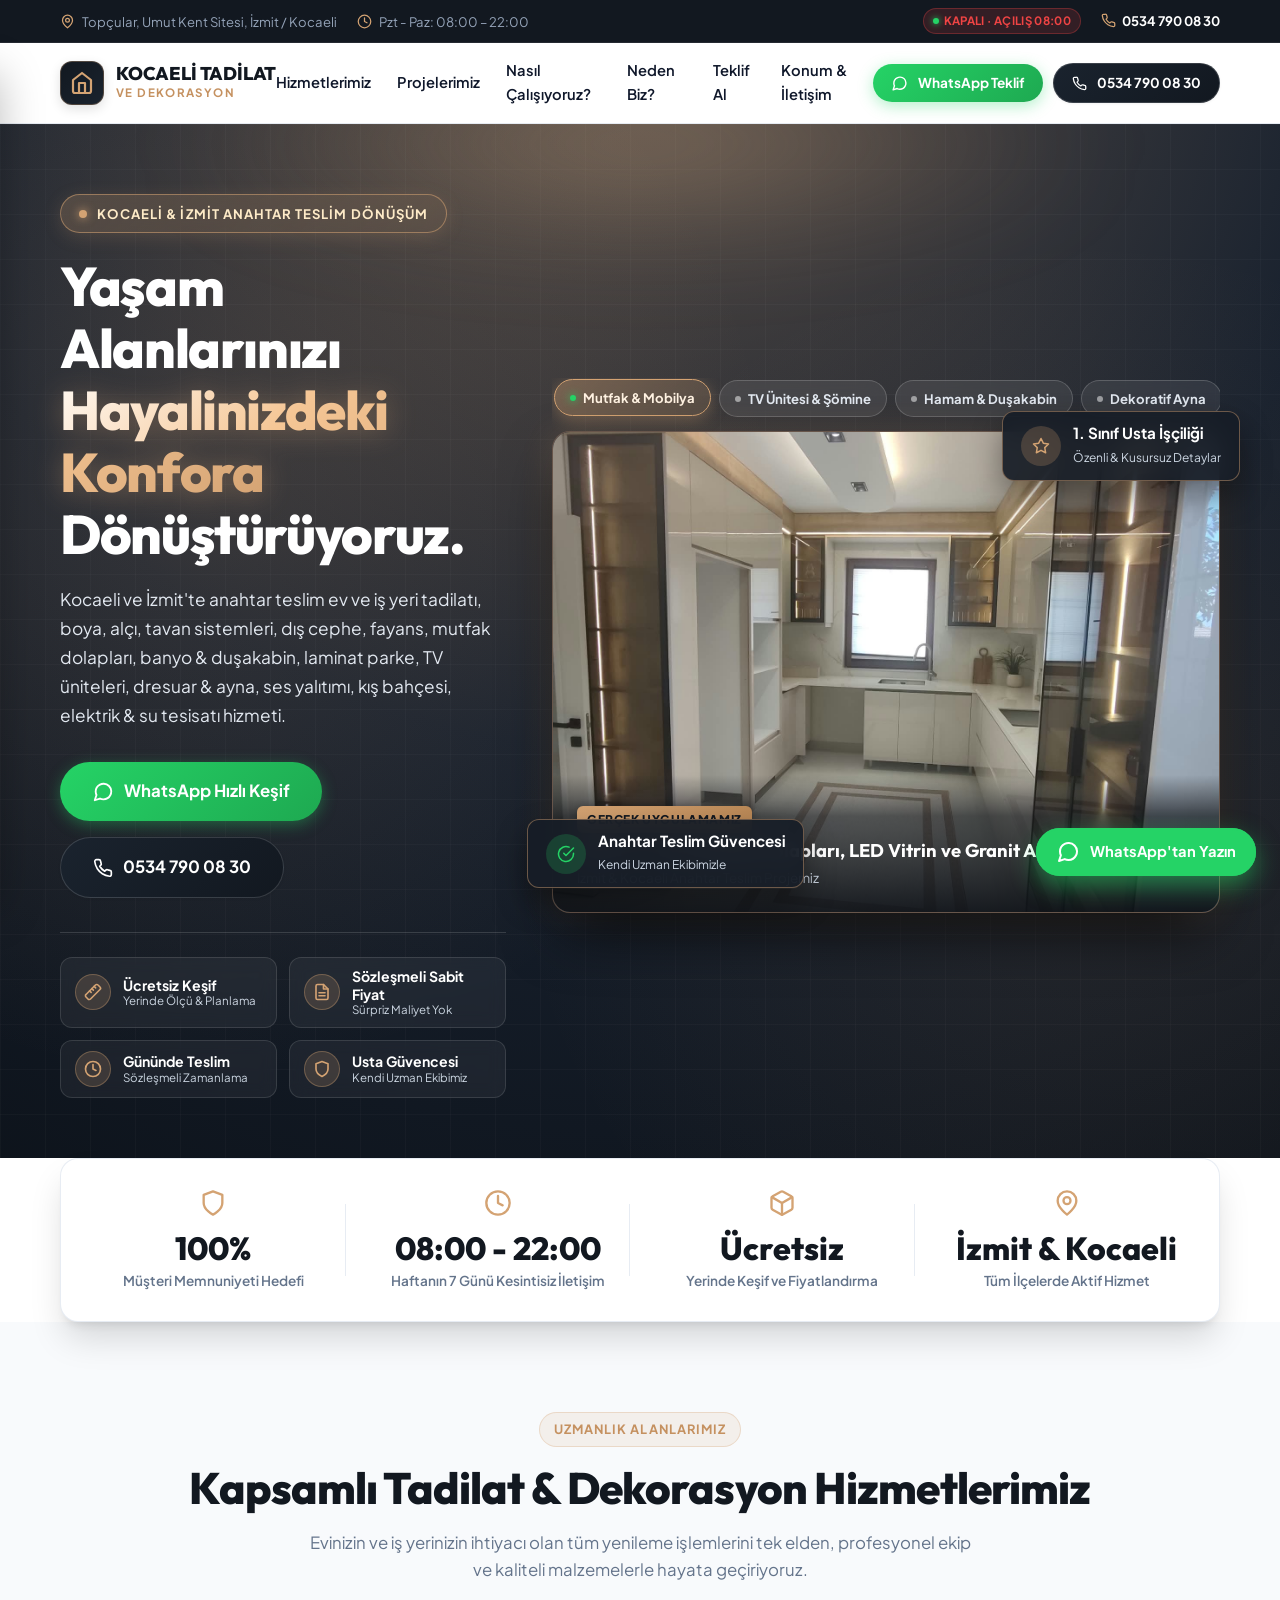
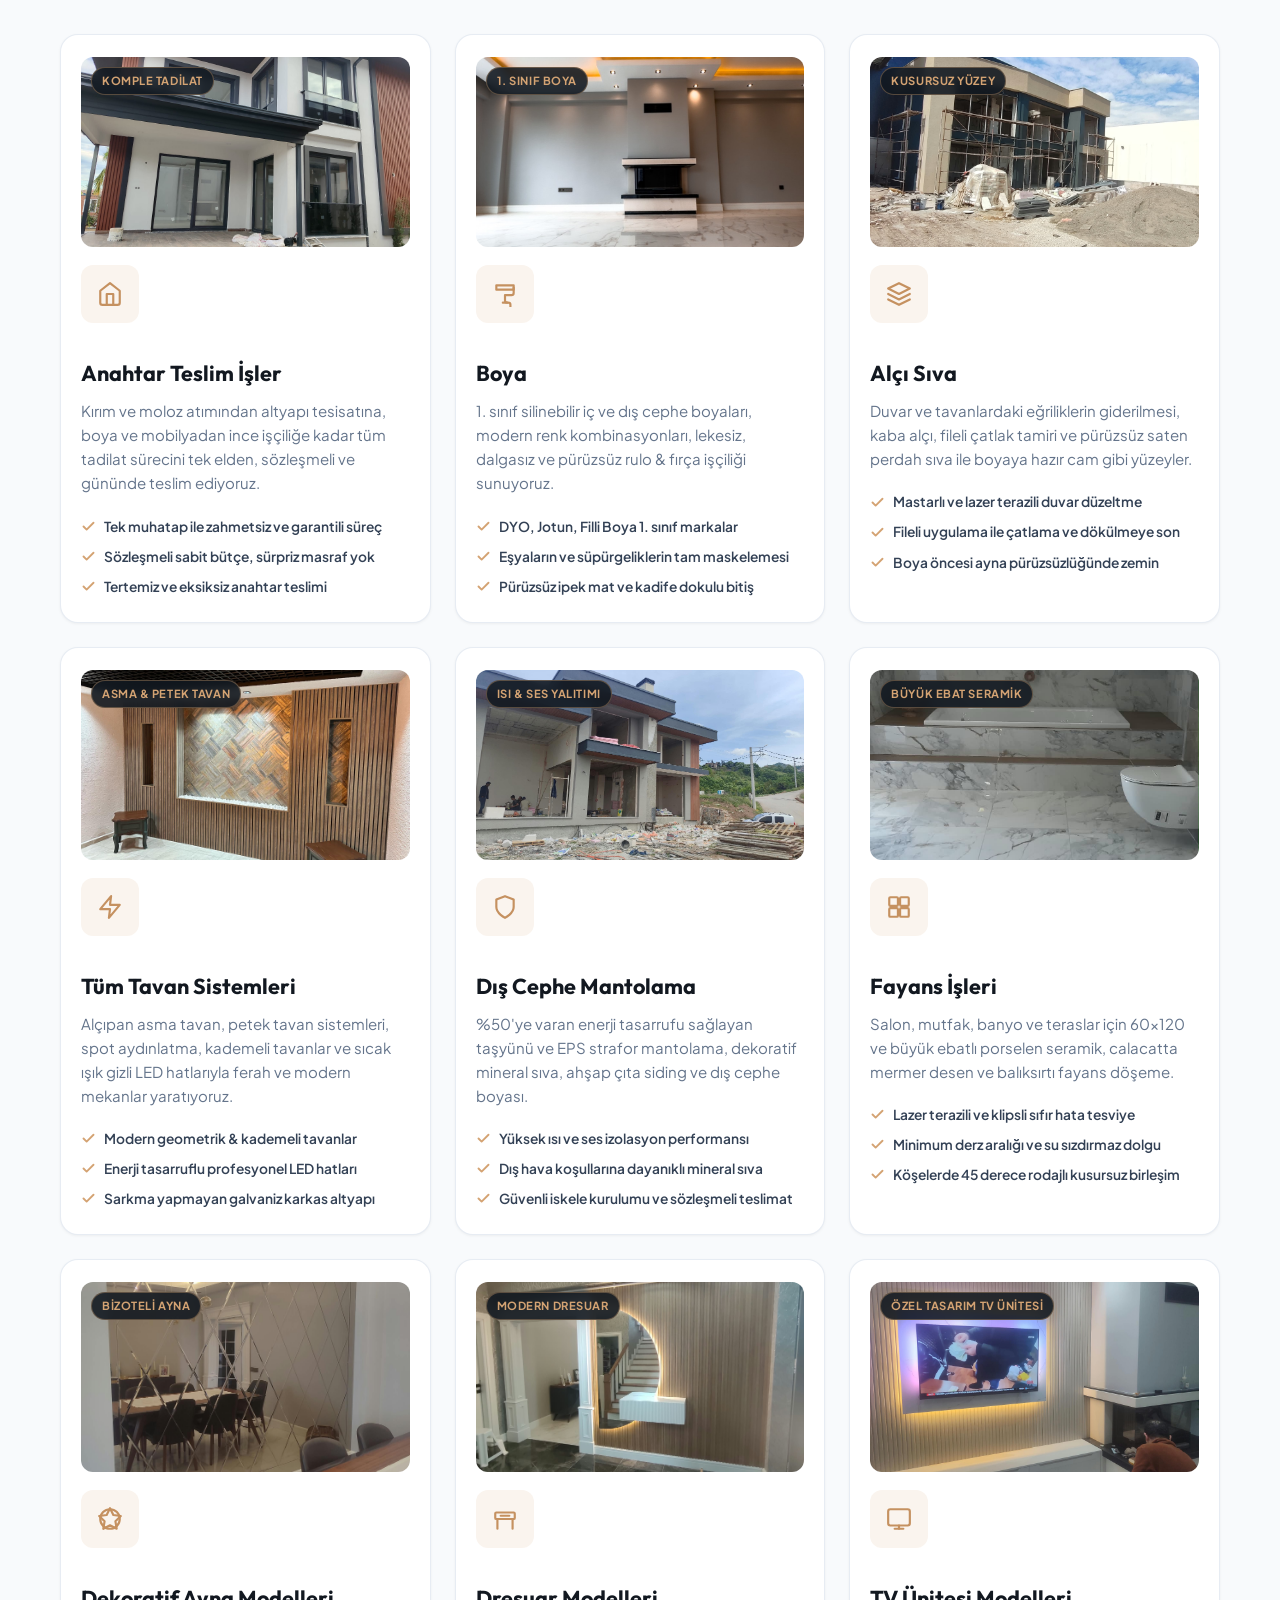
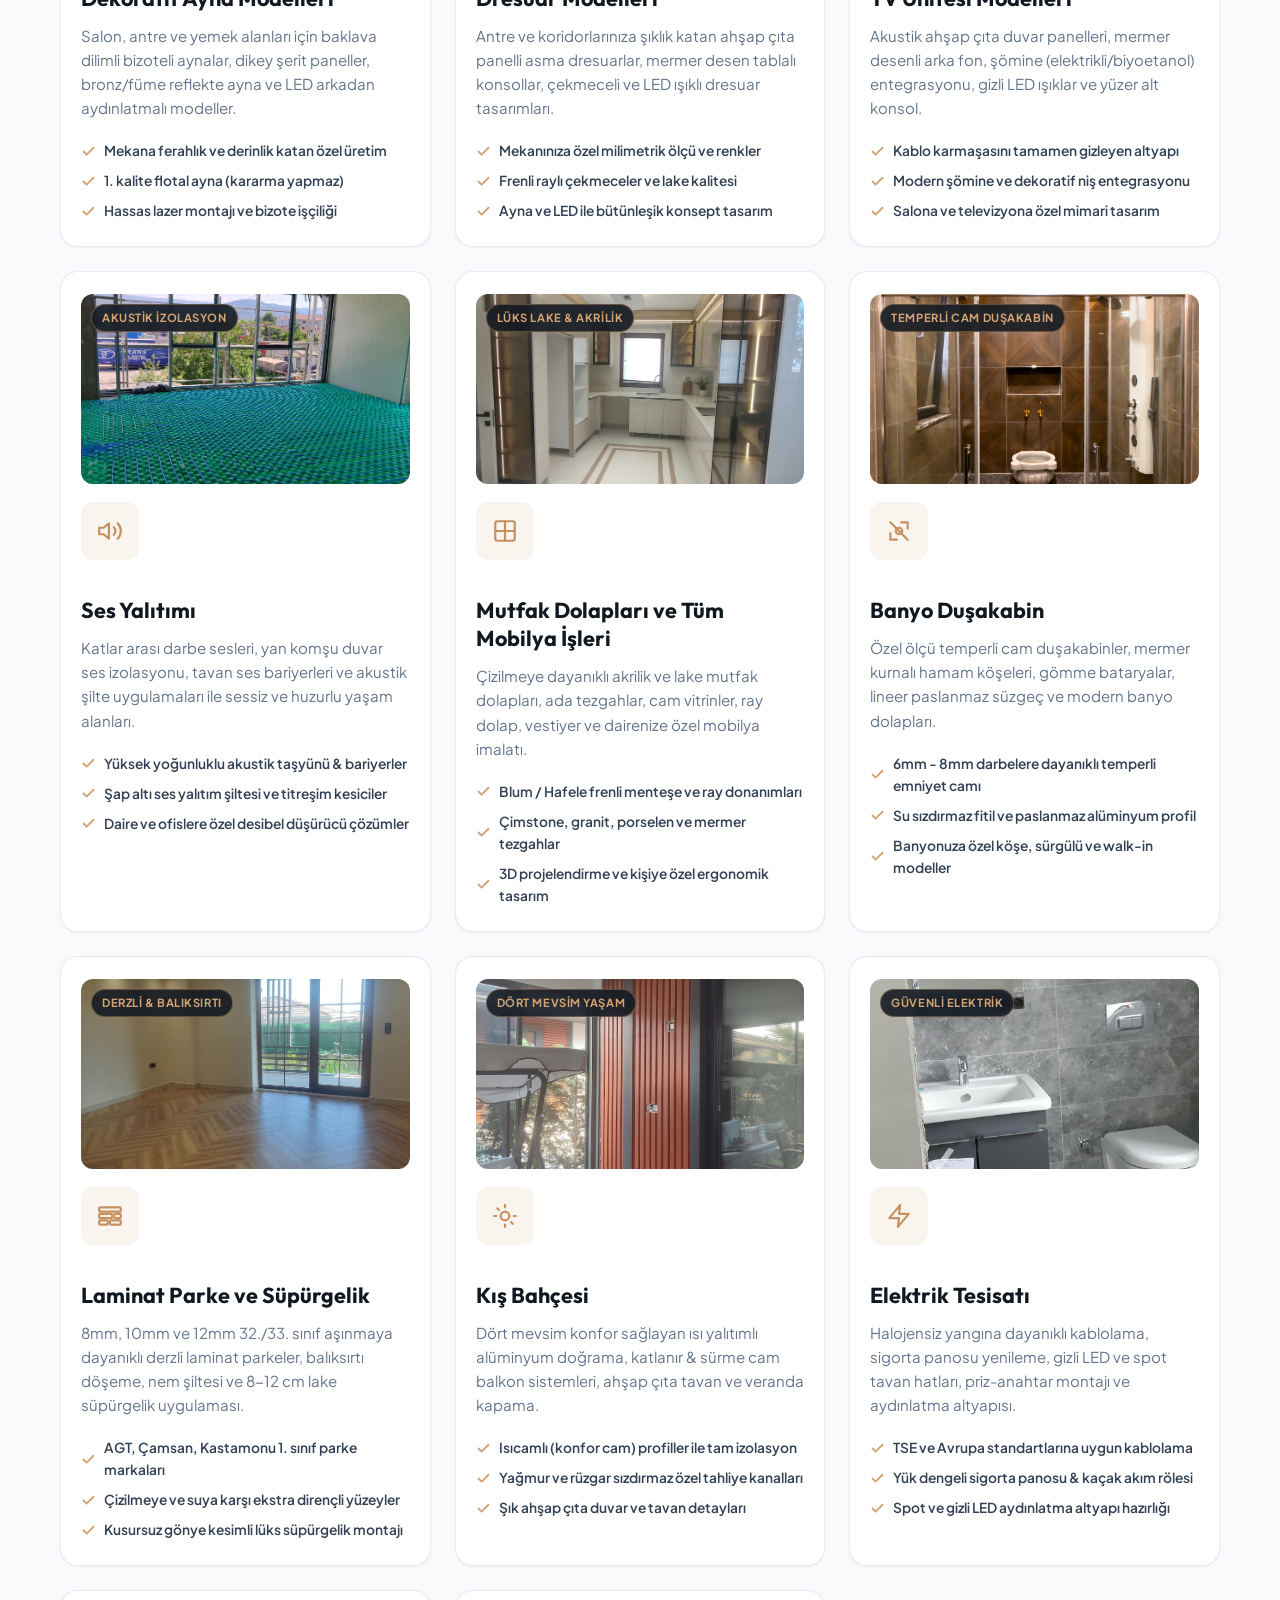
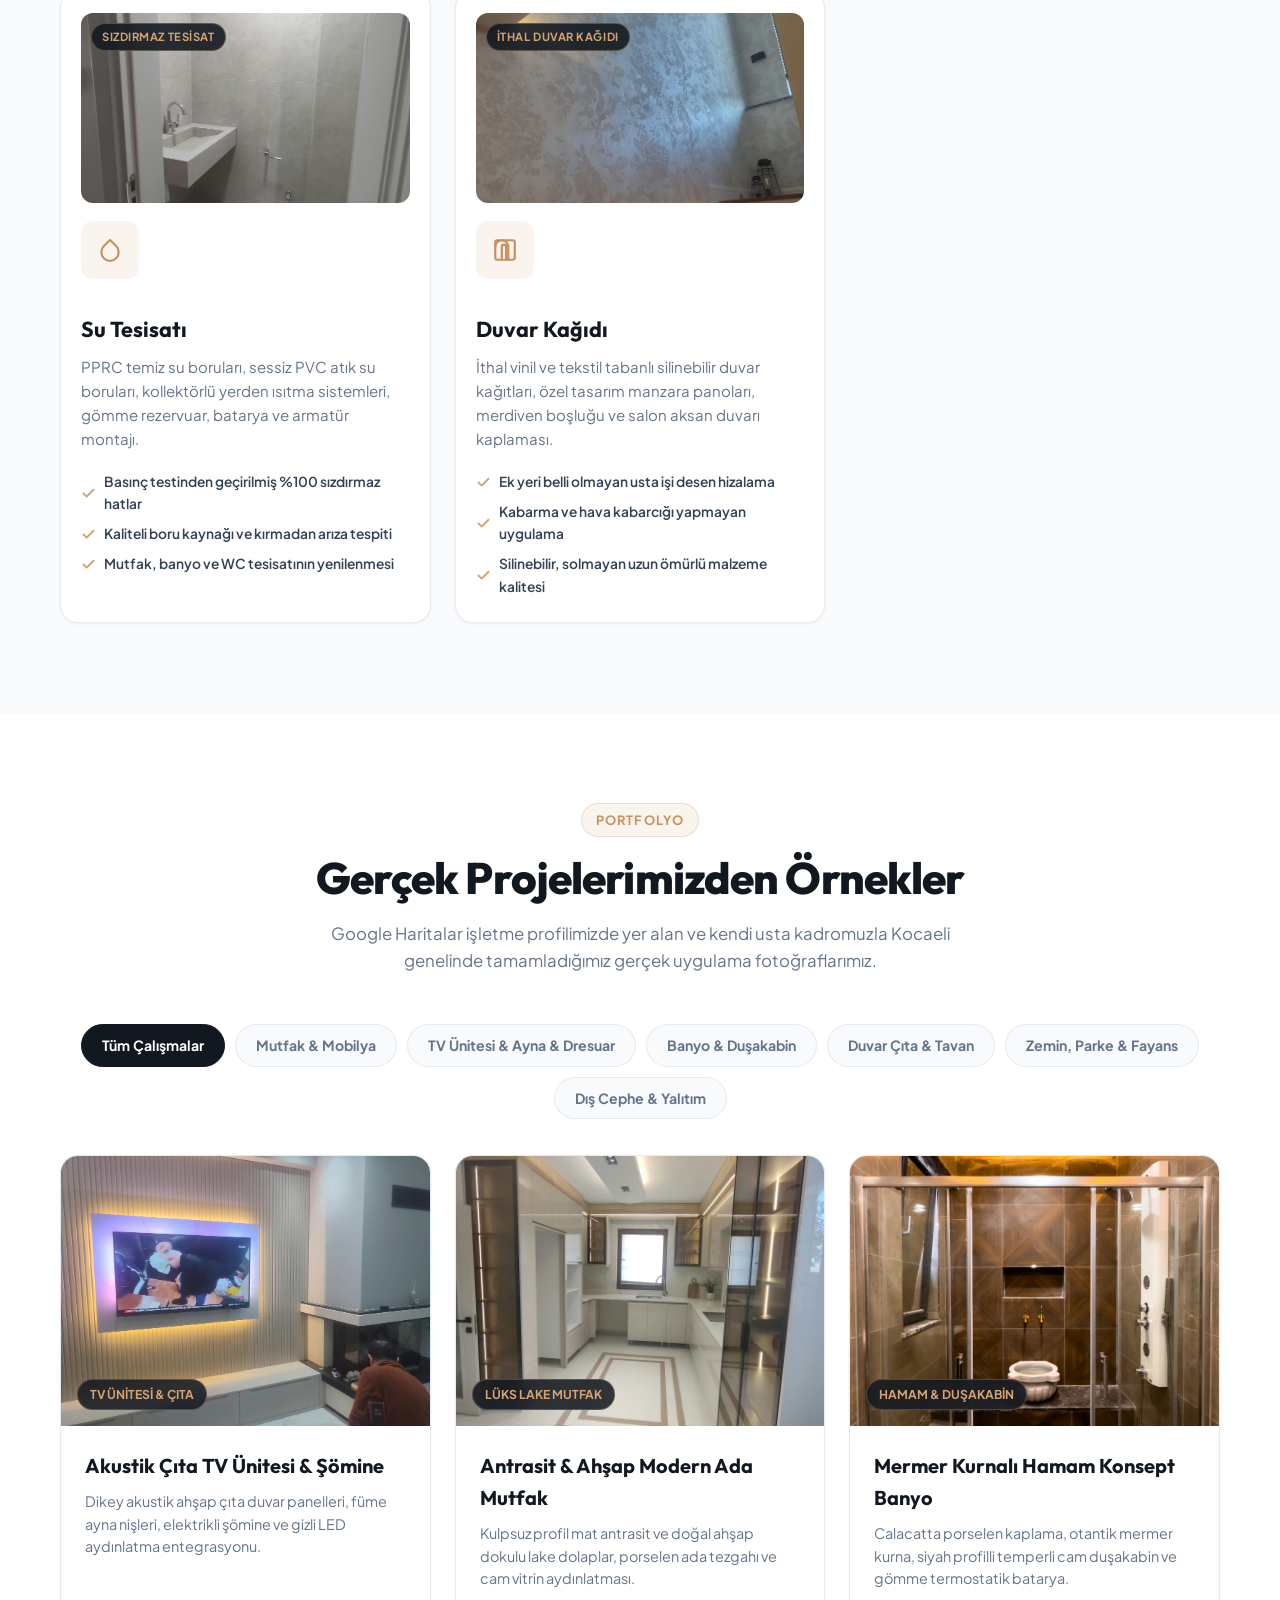
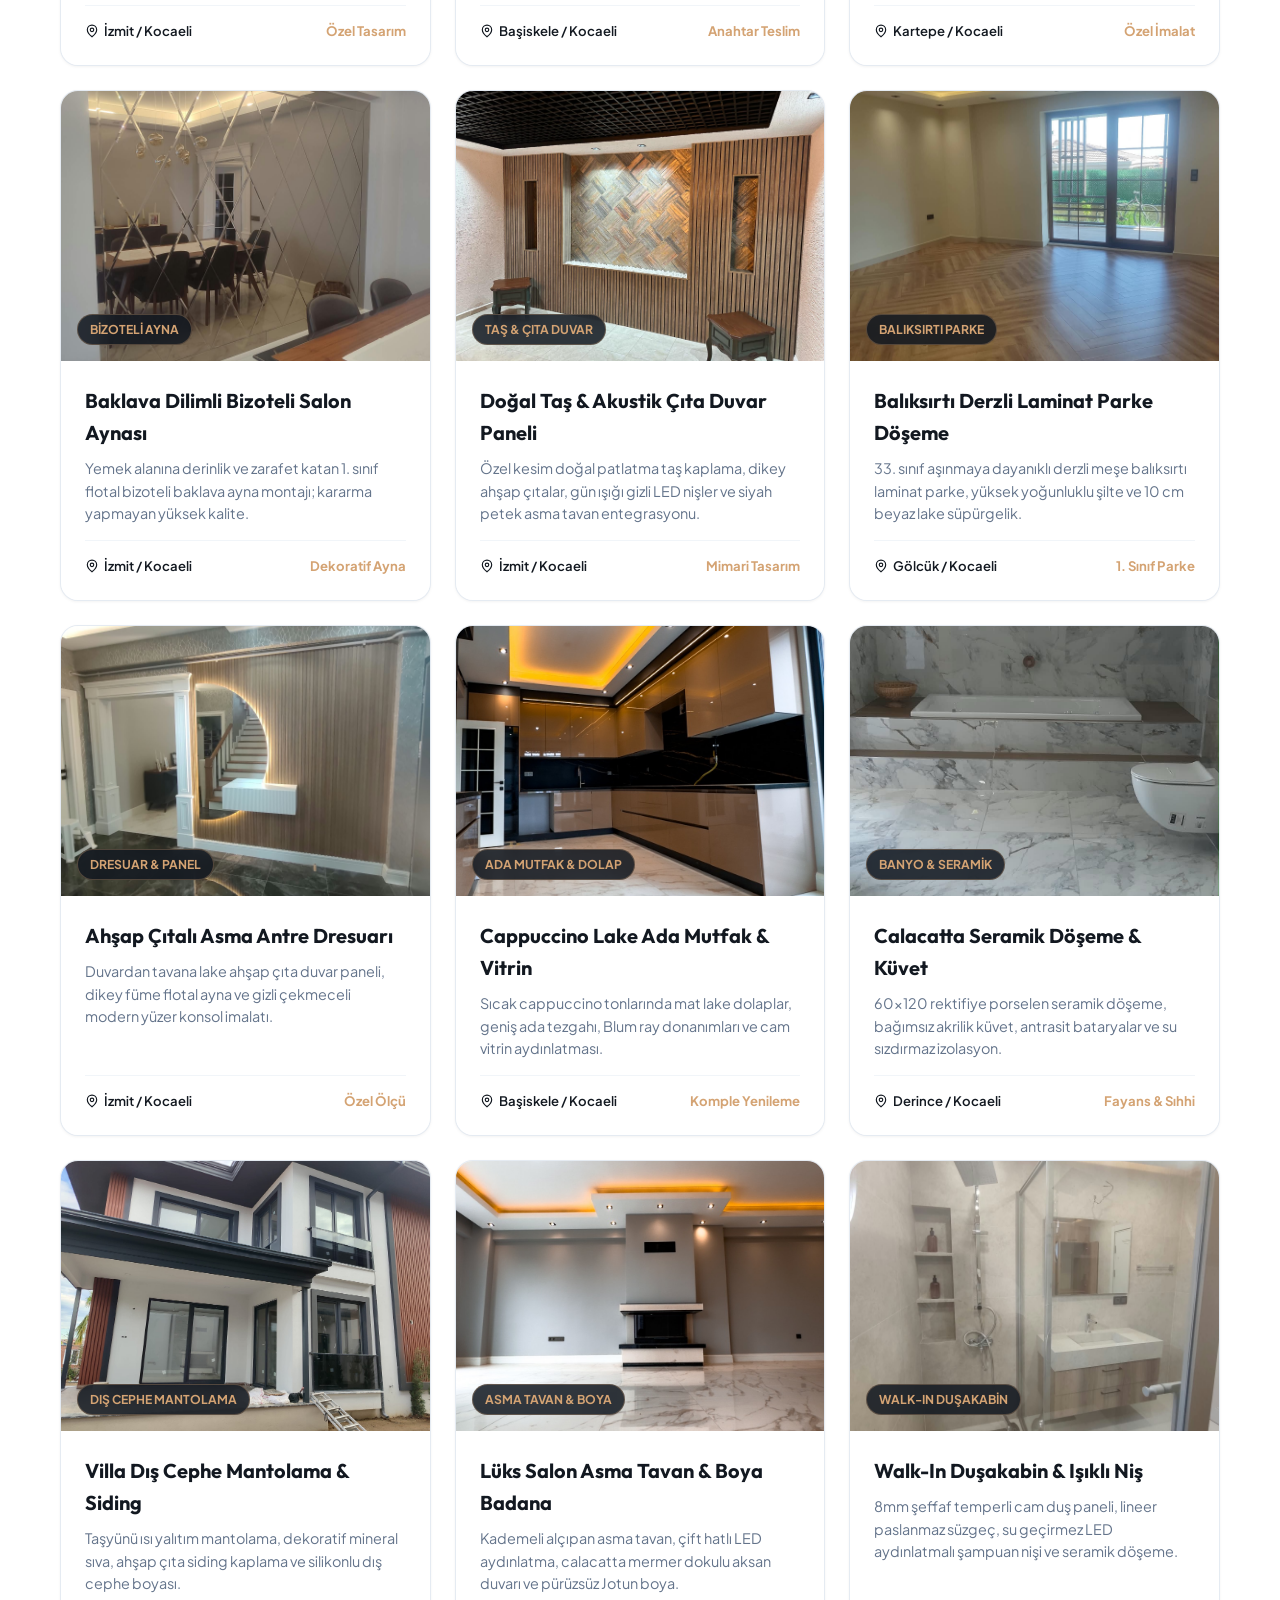
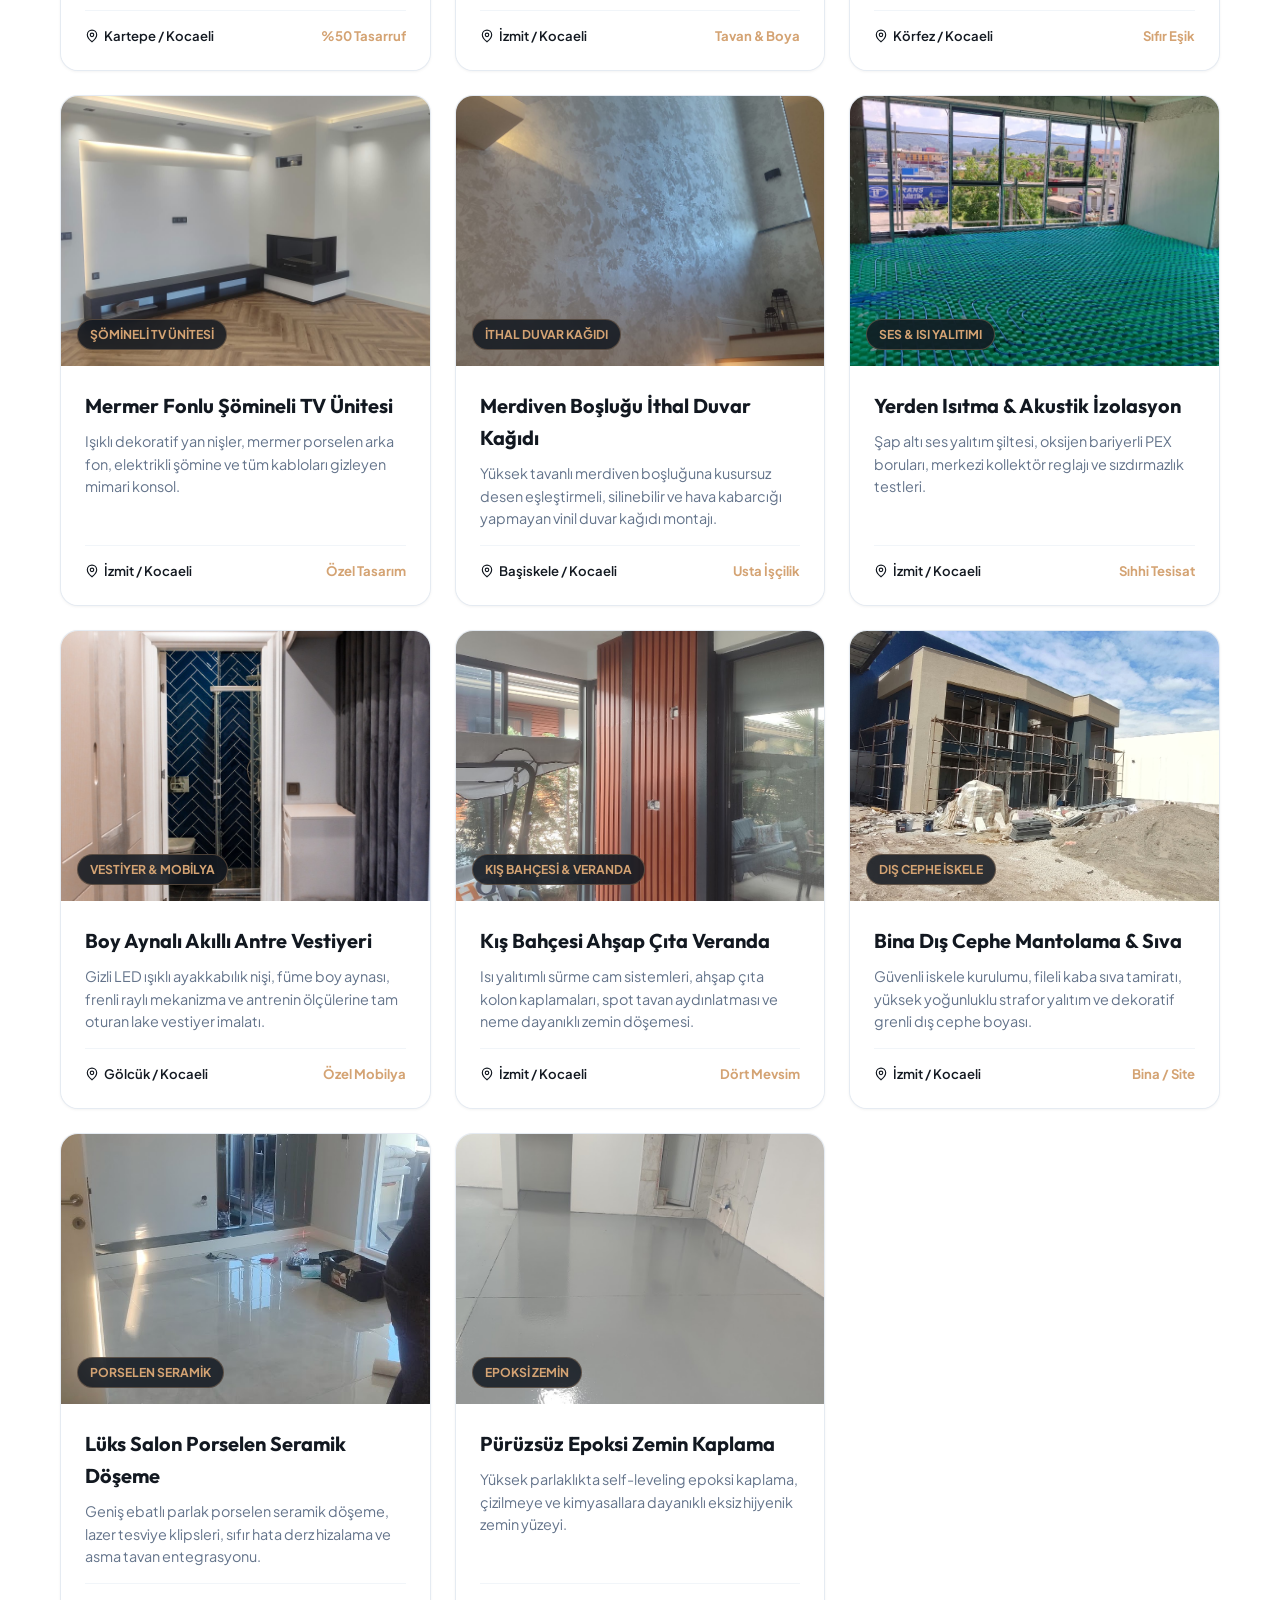
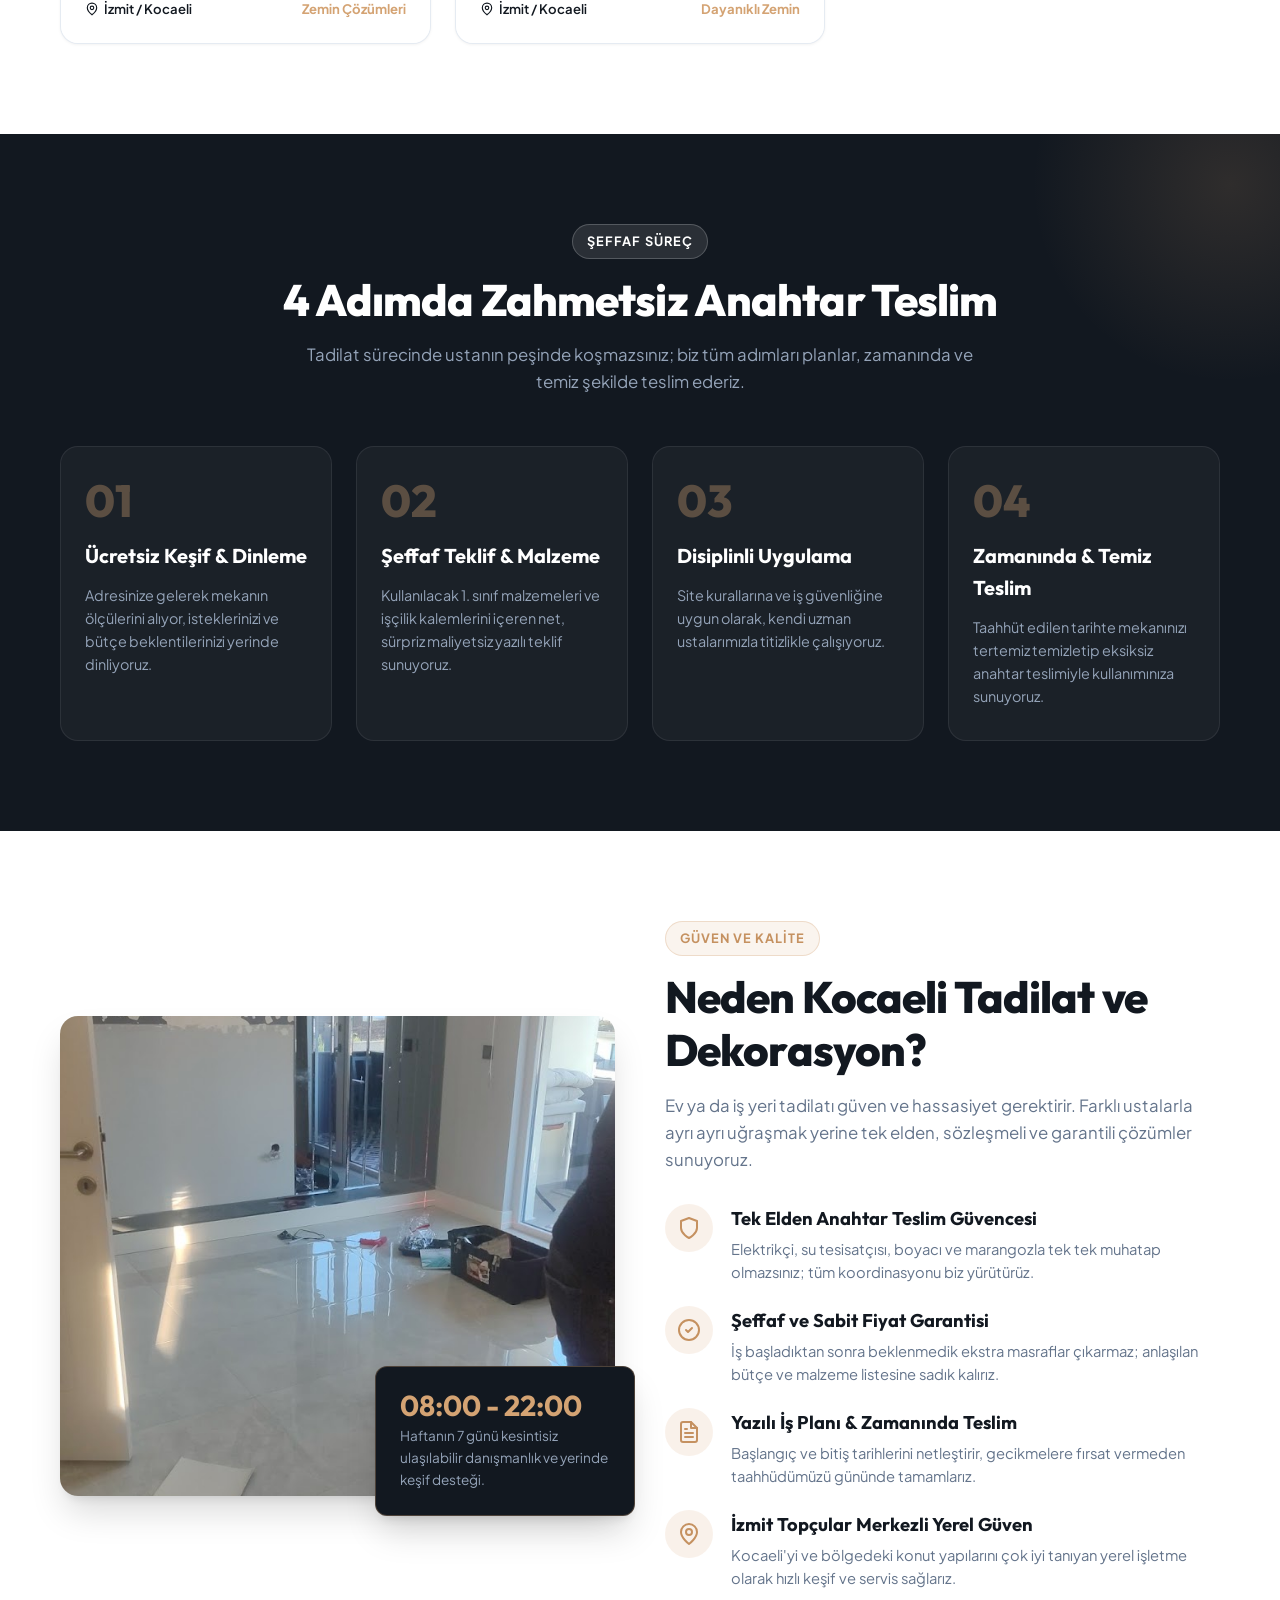
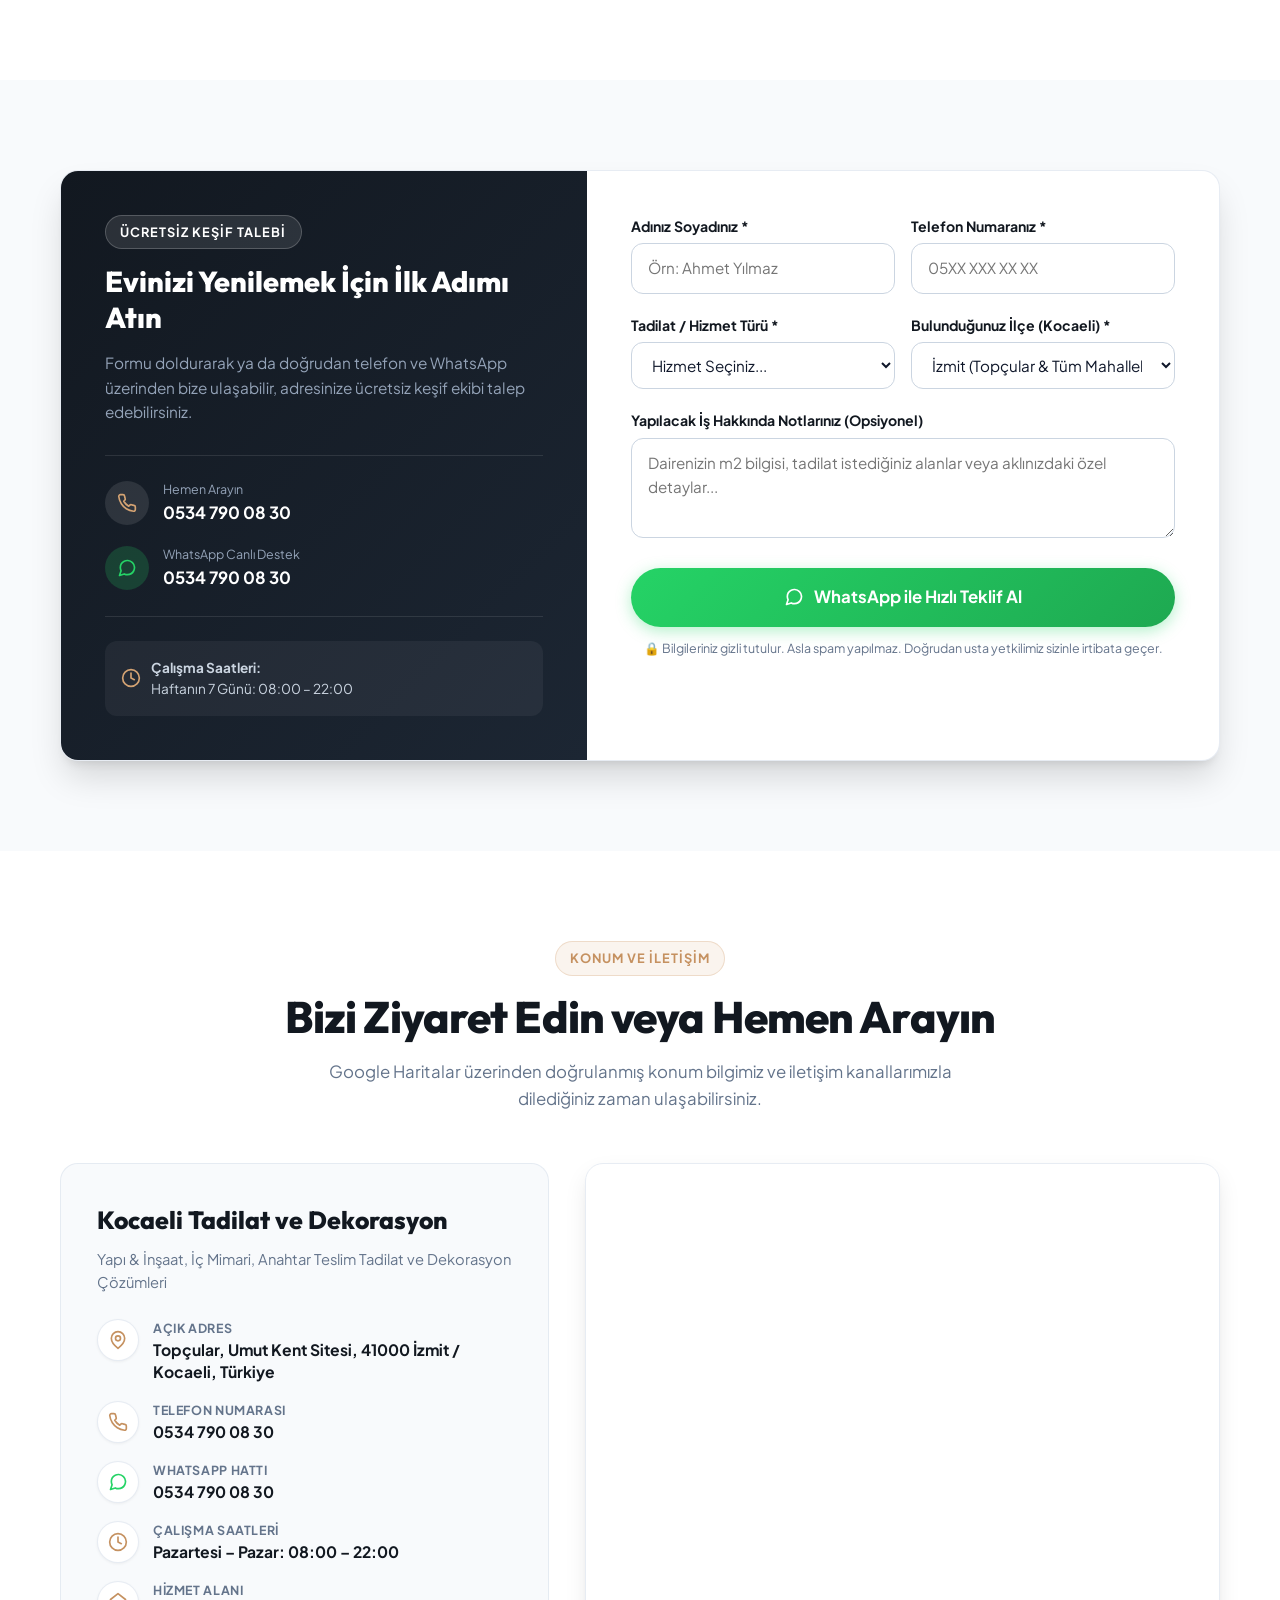
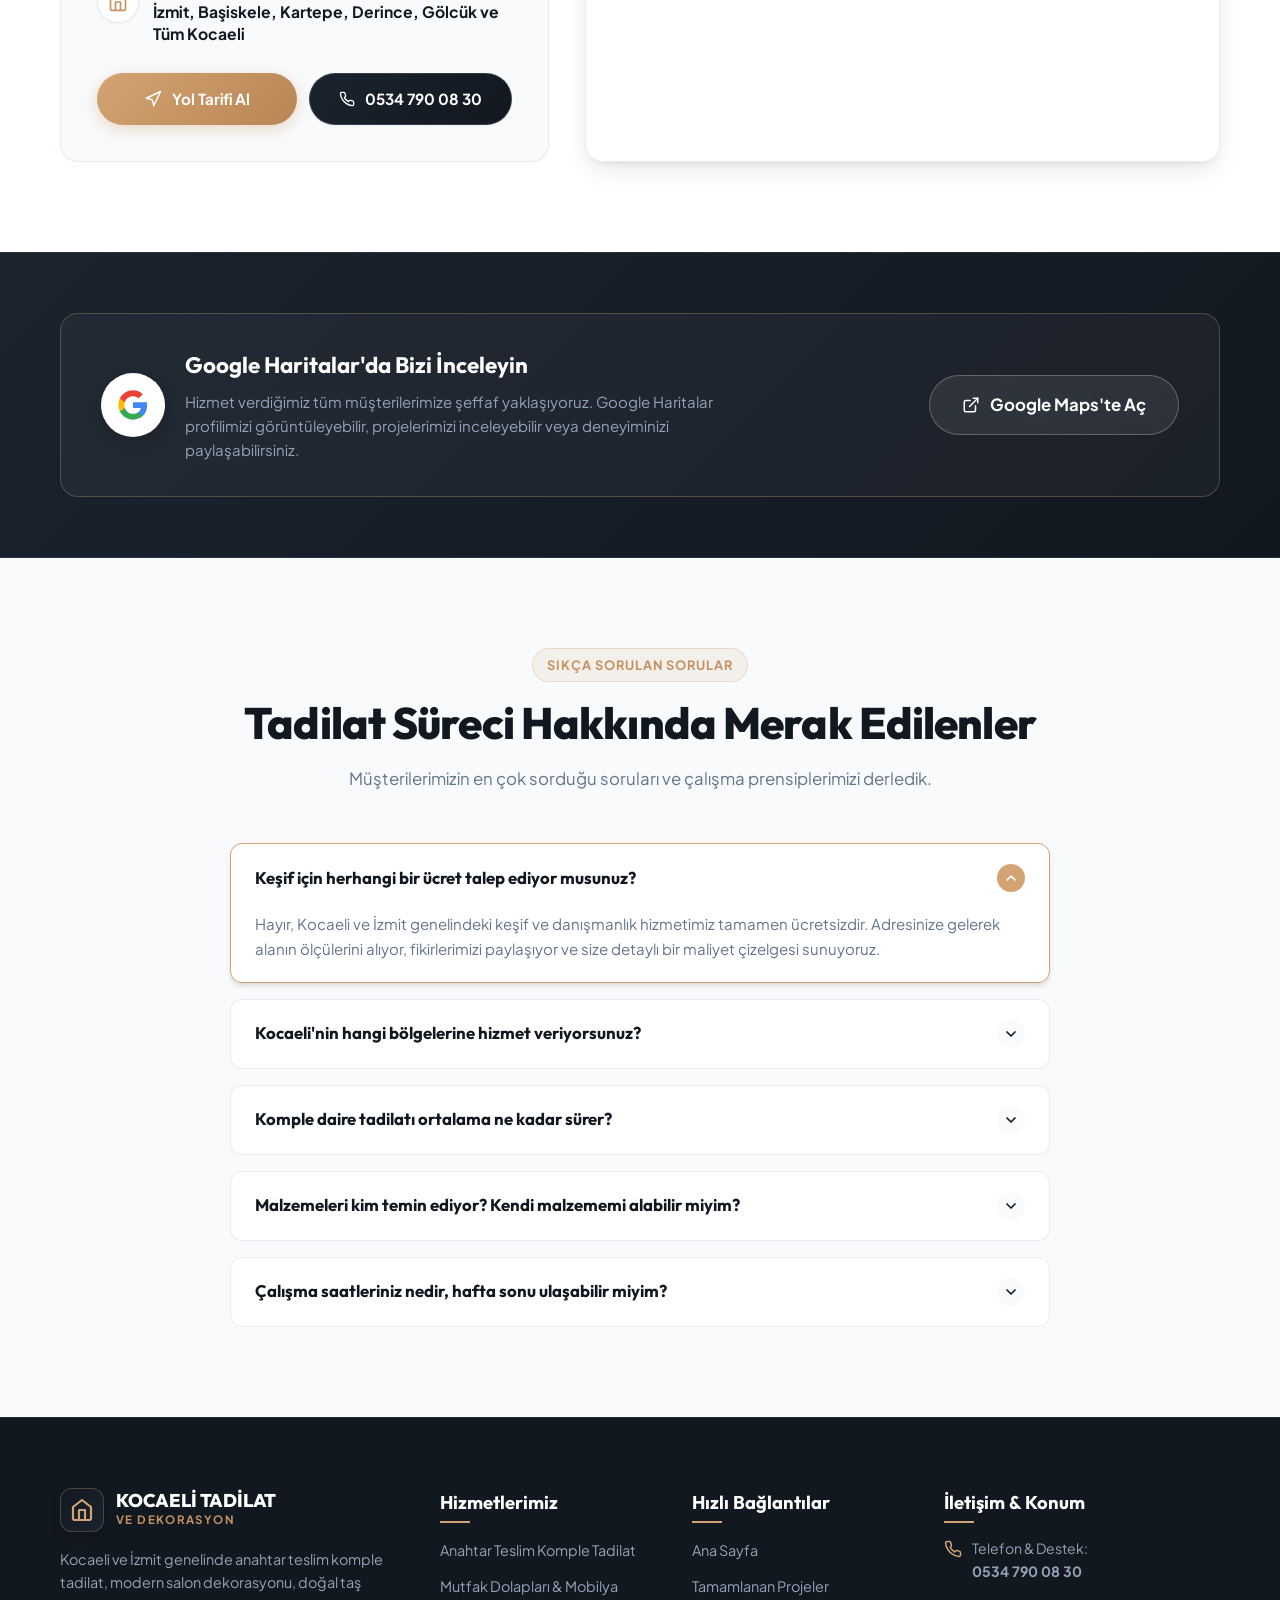
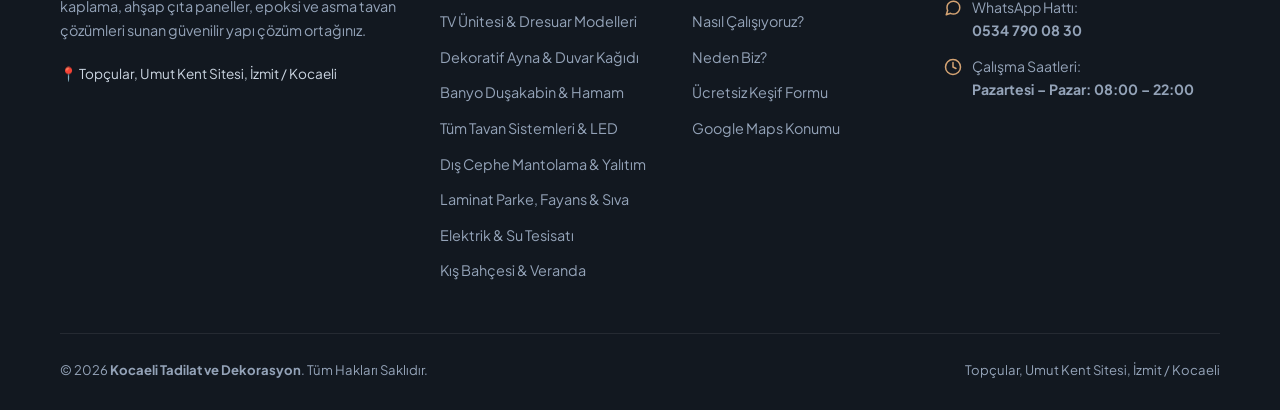
==== new_repo/index.html @ 4923be7d "Initial commit" ====
<!DOCTYPE html>
<html lang="tr">
<head>
  <meta charset="UTF-8">
  <meta name="viewport" content="width=device-width, initial-scale=1.0">
  <meta http-equiv="X-UA-Compatible" content="IE=edge">
  
  <!-- Primary Meta Tags -->
  <title>Kocaeli Tadilat ve Dekorasyon | Anahtar Teslim Ev & İş Yeri Tadilatı İzmit</title>
  <meta name="title" content="Kocaeli Tadilat ve Dekorasyon | Anahtar Teslim Ev & İş Yeri Tadilatı İzmit">
  <meta name="description" content="Kocaeli İzmit Topçular merkezli anahtar teslim komple daire tadilatı, modern tavan ve duvar dekorasyonu, doğal taş kaplama, epoksi zemin ve boya badana işleri. Ücretsiz keşif: 0534 790 08 30.">
  <meta name="keywords" content="kocaeli tadilat, izmit tadilat, kocaeli dekorasyon, anahtar teslim ev tadilatı, topçular tadilat, umut kent sitesi tadilat, asma tavan izmit, epoksi zemin kocaeli, duvar çıtası izmit">
  <meta name="author" content="Kocaeli Tadilat ve Dekorasyon">
  <meta name="robots" content="index, follow">
  
  <!-- Open Graph / Facebook -->
  <meta property="og:type" content="business.business">
  <meta property="og:url" content="https://maps.app.goo.gl/Vv67FwfXKMvJ9USg8">
  <meta property="og:title" content="Kocaeli Tadilat ve Dekorasyon | Anahtar Teslim Tadilat & İç Mimari">
  <meta property="og:description" content="Kocaeli İzmit'te profesyonel anahtar teslim tadilat, doğal taş & ahşap çıta dekorasyonları, epoksi ve asma tavan çözümleri. 08:00 - 22:00 açık.">
  <meta property="og:image" content="assets/images/project-4.jpg">
  
  <!-- Theme Color -->
  <meta name="theme-color" content="#121820">
  
  <!-- Favicon Icon -->
  <link rel="icon" type="image/svg+xml" href="favicon.svg">
  
  <!-- Google Fonts Preconnect -->
  <link rel="preconnect" href="https://fonts.googleapis.com">
  <link rel="preconnect" href="https://fonts.gstatic.com" crossorigin>
  <link href="https://fonts.googleapis.com/css2?family=Outfit:wght@500;600;700;800&family=Plus+Jakarta+Sans:wght@400;500;600;700&display=swap" rel="stylesheet">
  
  <!-- Stylesheet -->
  <link rel="stylesheet" href="assets/css/style.css">
  
  <!-- Schema.org Structured Data for Local Business -->
  <script type="application/ld+json">
  {
    "@context": "https://schema.org",
    "@type": "HomeAndConstructionBusiness",
    "name": "Kocaeli Tadilat ve Dekorasyon",
    "image": "assets/images/project-4.jpg",
    "telephone": "+905347900830",
    "url": "https://maps.app.goo.gl/Vv67FwfXKMvJ9USg8",
    "address": {
      "@type": "PostalAddress",
      "streetAddress": "Topçular, Umut Kent Sitesi",
      "addressLocality": "İzmit",
      "addressRegion": "Kocaeli",
      "postalCode": "41000",
      "addressCountry": "TR"
    },
    "geo": {
      "@type": "GeoCoordinates",
      "latitude": 40.7779341,
      "longitude": 29.9388869
    },
    "openingHoursSpecification": {
      "@type": "OpeningHoursSpecification",
      "dayOfWeek": [
        "Monday",
        "Tuesday",
        "Wednesday",
        "Thursday",
        "Friday",
        "Saturday",
        "Sunday"
      ],
      "opens": "08:00",
      "closes": "22:00"
    },
    "priceRange": "₺₺",
    "areaServed": {
      "@type": "AdministrativeArea",
      "name": "Kocaeli"
    }
  }
  </script>
</head>
<body>

  <!-- ========================================================================
       TOP BAR
       ======================================================================== -->
  <div class="top-bar">
    <div class="container">
      <div class="top-bar-left">
        <div class="top-bar-item top-bar-address">
          <svg width="15" height="15" viewBox="0 0 24 24" fill="none" stroke="currentColor" stroke-width="2" stroke-linecap="round" stroke-linejoin="round"><path d="M20 10c0 6-8 12-8 12s-8-6-8-12a8 8 0 0 1 16 0Z"/><circle cx="12" cy="10" r="3"/></svg>
          <span class="desktop-text">Topçular, Umut Kent Sitesi, İzmit / Kocaeli</span>
          <span class="mobile-text">İzmit / Kocaeli</span>
        </div>
        <div class="top-bar-item top-bar-hours">
          <svg width="15" height="15" viewBox="0 0 24 24" fill="none" stroke="currentColor" stroke-width="2" stroke-linecap="round" stroke-linejoin="round"><circle cx="12" cy="12" r="10"/><polyline points="12 6 12 12 16 14"/></svg>
          <span>Pzt - Paz: 08:00 – 22:00</span>
        </div>
      </div>
      <div class="top-bar-right">
        <div class="top-bar-item dynamic-status">
          <span class="badge-open">Şu An Açık · 22:00'a Kadar</span>
        </div>
        <div class="top-bar-item top-bar-phone">
          <a href="tel:+905347900830" style="display:inline-flex; align-items:center; gap:6px; font-weight:700; color:#FFFFFF;">
            <svg width="15" height="15" viewBox="0 0 24 24" fill="none" stroke="currentColor" stroke-width="2" stroke-linecap="round" stroke-linejoin="round"><path d="M22 16.92v3a2 2 0 0 1-2.18 2 19.79 19.79 0 0 1-8.63-3.07 19.5 19.5 0 0 1-6-6 19.79 19.79 0 0 1-3.07-8.67A2 2 0 0 1 4.11 2h3a2 2 0 0 1 2 1.72 12.84 12.84 0 0 0 .7 2.81 2 2 0 0 1-.45 2.11L8.09 9.91a16 16 0 0 0 6 6l1.27-1.27a2 2 0 0 1 2.11-.45 12.84 12.84 0 0 0 2.81.7A2 2 0 0 1 22 16.92z"/></svg>
            0534 790 08 30
          </a>
        </div>
      </div>
    </div>
  </div>

  <!-- ========================================================================
       STICKY HEADER & NAVIGATION
       ======================================================================== -->
  <header class="main-header" id="header">
    <div class="container">
      <a href="#hero" class="brand-logo" aria-label="Kocaeli Tadilat ve Dekorasyon Ana Sayfa">
        <div class="brand-icon-box">
          <svg width="24" height="24" viewBox="0 0 24 24" fill="none" stroke="currentColor" stroke-width="2.2" stroke-linecap="round" stroke-linejoin="round">
            <path d="M3 9l9-7 9 7v11a2 2 0 0 1-2 2H5a2 2 0 0 1-2-2z"/>
            <polyline points="9 22 9 12 15 12 15 22"/>
          </svg>
        </div>
        <div class="brand-text">
          <span class="brand-title">KOCAELİ TADİLAT</span>
          <span class="brand-subtitle">VE DEKORASYON</span>
        </div>
      </a>

      <!-- Desktop Navigation Menu -->
      <nav class="nav-menu" aria-label="Ana Menü">
        <a href="#hizmetlerimiz" class="nav-link">Hizmetlerimiz</a>
        <a href="#projelerimiz" class="nav-link">Projelerimiz</a>
        <a href="#nasil-calisiyoruz" class="nav-link">Nasıl Çalışıyoruz?</a>
        <a href="#neden-biz" class="nav-link">Neden Biz?</a>
        <a href="#teklif-al" class="nav-link">Teklif Al</a>
        <a href="#iletisim" class="nav-link">Konum & İletişim</a>
      </nav>

      <!-- Header CTAs -->
      <div class="header-actions">
        <a href="https://wa.me/905347900830?text=Merhaba%20Kocaeli%20Tadilat%20ve%20Dekorasyon,%20%C3%BCcretsiz%20ke%C5%9Fif%20ve%20fiyat%20teklifi%20almak%20istiyorum." target="_blank" rel="noopener noreferrer" class="btn btn-whatsapp btn-sm header-cta-desktop" aria-label="WhatsApp ile Teklif Al">
          <svg width="17" height="17" viewBox="0 0 24 24" fill="none" stroke="currentColor" stroke-width="2" stroke-linecap="round" stroke-linejoin="round"><path d="M21 11.5a8.38 8.38 0 0 1-.9 3.8 8.5 8.5 0 0 1-7.6 4.7 8.38 8.38 0 0 1-3.8-.9L3 21l1.9-5.7a8.38 8.38 0 0 1-.9-3.8 8.5 8.5 0 0 1 4.7-7.6 8.38 8.38 0 0 1 3.8-.9h.5a8.48 8.48 0 0 1 8 8v.5z"/></svg>
          <span>WhatsApp Teklif</span>
        </a>
        <a href="tel:+905347900830" class="btn btn-phone btn-sm header-cta-desktop" aria-label="Hemen Ara">
          <svg width="15" height="15" viewBox="0 0 24 24" fill="none" stroke="currentColor" stroke-width="2" stroke-linecap="round" stroke-linejoin="round"><path d="M22 16.92v3a2 2 0 0 1-2.18 2 19.79 19.79 0 0 1-8.63-3.07 19.5 19.5 0 0 1-6-6 19.79 19.79 0 0 1-3.07-8.67A2 2 0 0 1 4.11 2h3a2 2 0 0 1 2 1.72 12.84 12.84 0 0 0 .7 2.81 2 2 0 0 1-.45 2.11L8.09 9.91a16 16 0 0 0 6 6l1.27-1.27a2 2 0 0 1 2.11-.45 12.84 12.84 0 0 0 2.81.7A2 2 0 0 1 22 16.92z"/></svg>
          <span>0534 790 08 30</span>
        </a>

        <!-- Mobile Quick Call Pill (visible on mobile only) -->
        <a href="tel:+905347900830" class="mobile-header-call-pill" aria-label="0534 790 08 30'u Ara">
          <svg width="15" height="15" viewBox="0 0 24 24" fill="none" stroke="currentColor" stroke-width="2.2" stroke-linecap="round" stroke-linejoin="round"><path d="M22 16.92v3a2 2 0 0 1-2.18 2 19.79 19.79 0 0 1-8.63-3.07 19.5 19.5 0 0 1-6-6 19.79 19.79 0 0 1-3.07-8.67A2 2 0 0 1 4.11 2h3a2 2 0 0 1 2 1.72 12.84 12.84 0 0 0 .7 2.81 2 2 0 0 1-.45 2.11L8.09 9.91a16 16 0 0 0 6 6l1.27-1.27a2 2 0 0 1 2.11-.45 12.84 12.84 0 0 0 2.81.7A2 2 0 0 1 22 16.92z"/></svg>
          <span>Ara</span>
        </a>

        <!-- Mobile Hamburger Button -->
        <button class="hamburger-btn" aria-label="Menüyü Aç" aria-expanded="false">
          <span></span>
          <span></span>
          <span></span>
        </button>
      </div>
    </div>
  </header>

  <!-- Mobile Drawer Menu -->
  <div class="mobile-nav" aria-label="Mobil Menü">
    <div class="mobile-nav-links">
      <a href="#hero" class="mobile-nav-link">Ana Sayfa</a>
      <a href="#hizmetlerimiz" class="mobile-nav-link">Hizmetlerimiz</a>
      <a href="#projelerimiz" class="mobile-nav-link">Gerçek Projelerimiz</a>
      <a href="#nasil-calisiyoruz" class="mobile-nav-link">Nasıl Çalışıyoruz?</a>
      <a href="#neden-biz" class="mobile-nav-link">Neden Biz?</a>
      <a href="#teklif-al" class="mobile-nav-link">Ücretsiz Keşif Formu</a>
      <a href="#iletisim" class="mobile-nav-link">Konum & Google Maps</a>
    </div>

    <div class="mobile-nav-cta">
      <a href="tel:+905347900830" class="btn btn-phone btn-lg">
        <svg width="18" height="18" viewBox="0 0 24 24" fill="none" stroke="currentColor" stroke-width="2" stroke-linecap="round" stroke-linejoin="round"><path d="M22 16.92v3a2 2 0 0 1-2.18 2 19.79 19.79 0 0 1-8.63-3.07 19.5 19.5 0 0 1-6-6 19.79 19.79 0 0 1-3.07-8.67A2 2 0 0 1 4.11 2h3a2 2 0 0 1 2 1.72 12.84 12.84 0 0 0 .7 2.81 2 2 0 0 1-.45 2.11L8.09 9.91a16 16 0 0 0 6 6l1.27-1.27a2 2 0 0 1 2.11-.45 12.84 12.84 0 0 0 2.81.7A2 2 0 0 1 22 16.92z"/></svg>
        0534 790 08 30'u Ara
      </a>
      <a href="https://wa.me/905347900830?text=Merhaba%20Kocaeli%20Tadilat%20ve%20Dekorasyon,%20%C3%BCcretsiz%20ke%C5%9Fif%20ve%20fiyat%20teklifi%20almak%20istiyorum." target="_blank" rel="noopener noreferrer" class="btn btn-whatsapp btn-lg">
        <svg width="20" height="20" viewBox="0 0 24 24" fill="none" stroke="currentColor" stroke-width="2" stroke-linecap="round" stroke-linejoin="round"><path d="M21 11.5a8.38 8.38 0 0 1-.9 3.8 8.5 8.5 0 0 1-7.6 4.7 8.38 8.38 0 0 1-3.8-.9L3 21l1.9-5.7a8.38 8.38 0 0 1-.9-3.8 8.5 8.5 0 0 1 4.7-7.6 8.38 8.38 0 0 1 3.8-.9h.5a8.48 8.48 0 0 1 8 8v.5z"/></svg>
        WhatsApp'tan Yazın
      </a>
    </div>
  </div>

  <!-- ========================================================================
       HERO SECTION
       ======================================================================== -->
  <section class="hero-section" id="hero">
    <div class="container">
      <div class="hero-grid">
        <div class="hero-content reveal">
          <div class="hero-badge">
            <span class="pulse-icon"></span>
            <span>KOCAELİ & İZMİT ANAHTAR TESLİM DÖNÜŞÜM</span>
          </div>

          <h1 class="hero-title">
            Yaşam Alanlarınızı <span class="highlight">Hayalinizdeki Konfora</span> Dönüştürüyoruz.
          </h1>

          <p class="hero-description">
            Kocaeli ve İzmit'te anahtar teslim ev ve iş yeri tadilatı, boya, alçı, tavan sistemleri, dış cephe, fayans, mutfak dolapları, banyo &amp; duşakabin, laminat parke, TV üniteleri, dresuar &amp; ayna, ses yalıtımı, kış bahçesi, elektrik &amp; su tesisatı hizmeti.
          </p>

          <div class="hero-actions">
            <a href="https://wa.me/905347900830?text=Merhaba%20Kocaeli%20Tadilat%20ve%20Dekorasyon,%20evim/i%C5%9F%20yerim%20i%C3%A7in%20%C3%BCcretsiz%20ke%C5%9Fif%20ve%20fiyat%20teklifi%20almak%20istiyorum." target="_blank" rel="noopener noreferrer" class="btn btn-whatsapp btn-lg">
              <svg width="22" height="22" viewBox="0 0 24 24" fill="none" stroke="currentColor" stroke-width="2" stroke-linecap="round" stroke-linejoin="round"><path d="M21 11.5a8.38 8.38 0 0 1-.9 3.8 8.5 8.5 0 0 1-7.6 4.7 8.38 8.38 0 0 1-3.8-.9L3 21l1.9-5.7a8.38 8.38 0 0 1-.9-3.8 8.5 8.5 0 0 1 4.7-7.6 8.38 8.38 0 0 1 3.8-.9h.5a8.48 8.48 0 0 1 8 8v.5z"/></svg>
              <span>WhatsApp Hızlı Keşif</span>
            </a>

            <a href="tel:+905347900830" class="btn btn-phone btn-lg">
              <svg width="20" height="20" viewBox="0 0 24 24" fill="none" stroke="currentColor" stroke-width="2" stroke-linecap="round" stroke-linejoin="round"><path d="M22 16.92v3a2 2 0 0 1-2.18 2 19.79 19.79 0 0 1-8.63-3.07 19.5 19.5 0 0 1-6-6 19.79 19.79 0 0 1-3.07-8.67A2 2 0 0 1 4.11 2h3a2 2 0 0 1 2 1.72 12.84 12.84 0 0 0 .7 2.81 2 2 0 0 1-.45 2.11L8.09 9.91a16 16 0 0 0 6 6l1.27-1.27a2 2 0 0 1 2.11-.45 12.84 12.84 0 0 0 2.81.7A2 2 0 0 1 22 16.92z"/></svg>
              <span>0534 790 08 30</span>
            </a>
          </div>

          <div class="hero-trust-grid">
            <div class="hero-trust-card">
              <div class="trust-card-icon">
                <svg width="18" height="18" viewBox="0 0 24 24" fill="none" stroke="currentColor" stroke-width="2.2" stroke-linecap="round" stroke-linejoin="round"><path d="M21.3 8.7 8.7 21.3c-1 1-2.5 1-3.4 0l-2.6-2.6c-1-1-1-2.5 0-3.4L15.3 2.7c1-1 2.5-1 3.4 0l2.6 2.6c1 1 1 2.4 0 3.4Z"/><path d="m7.5 10.5 2 2"/><path d="m10.5 7.5 2 2"/><path d="m13.5 4.5 2 2"/></svg>
              </div>
              <div class="trust-card-text">
                <strong>Ücretsiz Keşif</strong>
                <span>Yerinde Ölçü &amp; Planlama</span>
              </div>
            </div>
            <div class="hero-trust-card">
              <div class="trust-card-icon">
                <svg width="18" height="18" viewBox="0 0 24 24" fill="none" stroke="currentColor" stroke-width="2.2" stroke-linecap="round" stroke-linejoin="round"><path d="M14 2H6a2 2 0 0 0-2 2v16a2 2 0 0 0 2 2h12a2 2 0 0 0 2-2V8z"/><polyline points="14 2 14 8 20 8"/><line x1="16" y1="13" x2="8" y2="13"/><line x1="16" y1="17" x2="8" y2="17"/></svg>
              </div>
              <div class="trust-card-text">
                <strong>Sözleşmeli Sabit Fiyat</strong>
                <span>Sürpriz Maliyet Yok</span>
              </div>
            </div>
            <div class="hero-trust-card">
              <div class="trust-card-icon">
                <svg width="18" height="18" viewBox="0 0 24 24" fill="none" stroke="currentColor" stroke-width="2.2" stroke-linecap="round" stroke-linejoin="round"><circle cx="12" cy="12" r="10"/><polyline points="12 6 12 12 16 14"/></svg>
              </div>
              <div class="trust-card-text">
                <strong>Gününde Teslim</strong>
                <span>Sözleşmeli Zamanlama</span>
              </div>
            </div>
            <div class="hero-trust-card">
              <div class="trust-card-icon">
                <svg width="18" height="18" viewBox="0 0 24 24" fill="none" stroke="currentColor" stroke-width="2.2" stroke-linecap="round" stroke-linejoin="round"><path d="M12 22s8-4 8-10V5l-8-3-8 3v7c0 6 8 10 8 10z"/></svg>
              </div>
              <div class="trust-card-text">
                <strong>Usta Güvencesi</strong>
                <span>Kendi Uzman Ekibimiz</span>
              </div>
            </div>
          </div>
        </div>

        <!-- Interactive Hero Showcase Card with Real Google Maps Photos -->
        <div class="hero-showcase reveal reveal-delay-1">
          <!-- Interactive Project Switcher Chips -->
          <div class="hero-project-pills" role="tablist" aria-label="Gerçek Uygulama Projeleri">
            <button class="hero-pill active" data-img="assets/images/mutfak-modern-lake.jpg" data-caption="Modern Lake Mutfak Dolapları, LED Vitrin ve Granit Ada Tezgah" data-sub="İzmit &amp; Kocaeli Anahtar Teslim Projemiz">
              <span class="pill-dot"></span> Mutfak &amp; Mobilya
            </button>
            <button class="hero-pill" data-img="assets/images/tv-unitesi-ahsap-cita.jpg" data-caption="Ahşap Çıta Duvar Paneli, Arka LED Işıklı TV Ünitesi &amp; Şömine Tasarımı" data-sub="Özel Tasarım Salon Dekorasyonu">
              <span class="pill-dot"></span> TV Ünitesi &amp; Şömine
            </button>
            <button class="hero-pill" data-img="assets/images/banyo-hamam-dusakabin.jpg" data-caption="Mermer Kurnalı Hamam Bölümü, Temperli Cam Duşakabin &amp; Asma Tavan" data-sub="Lüks Banyo Dönüşüm Uygulamamız">
              <span class="pill-dot"></span> Hamam &amp; Duşakabin
            </button>
            <button class="hero-pill" data-img="assets/images/dekoratif-ayna-baklava.jpg" data-caption="Baklava Dilimli Bizoteli Duvar Aynası &amp; Asma Tavan Gizli Işık" data-sub="Yemek Odası &amp; Salon Tasarımı">
              <span class="pill-dot"></span> Dekoratif Ayna
            </button>
            <button class="hero-pill" data-img="assets/images/dresuar-ahsap-panel-ayna.jpg" data-caption="Dikey Ahşap Çıtalı Panel, Asma Dresuar &amp; LED Arkadan Işıklı Yarım Ay Ayna" data-sub="Modern Antre &amp; Koridor Tasarımı">
              <span class="pill-dot"></span> Dresuar &amp; Panel
            </button>
            <button class="hero-pill" data-img="assets/images/dis-cephe-mantolama-villa.jpg" data-caption="Komple Villa Dış Cephe Mantolama, Ahşap Çıta Siding &amp; Veranda" data-sub="Kocaeli Anahtar Teslim Villa Projemiz">
              <span class="pill-dot"></span> Dış Cephe &amp; Mantolama
            </button>
          </div>

          <div class="hero-image-card-container">
            <div class="floating-badge badge-top">
              <div class="floating-badge-icon">
                <svg width="18" height="18" viewBox="0 0 24 24" fill="none" stroke="currentColor" stroke-width="2" stroke-linecap="round" stroke-linejoin="round"><polygon points="12 2 15.09 8.26 22 9.27 17 14.14 18.18 21.02 12 17.77 5.82 21.02 7 14.14 2 9.27 8.91 8.26 12 2"/></svg>
              </div>
              <div class="floating-badge-text">
                <strong>1. Sınıf Usta İşçiliği</strong>
                <span>Özenli &amp; Kusursuz Detaylar</span>
              </div>
            </div>

            <div class="hero-image-card">
              <img id="hero-display-img" src="assets/images/mutfak-modern-lake.jpg" alt="Kocaeli Tadilat ve Dekorasyon Modern Lake Mutfak ve İç Mimari" loading="eager" fetchpriority="high">
              <div class="hero-image-overlay">
                <span class="hero-image-tag">GERÇEK UYGULAMAMIZ</span>
                <p class="hero-image-caption" id="hero-display-caption">Modern Lake Mutfak Dolapları, LED Vitrin ve Granit Ada Tezgah</p>
                <p class="hero-image-sub" id="hero-display-sub">İzmit &amp; Kocaeli Anahtar Teslim Projemiz</p>
              </div>
            </div>

            <div class="floating-badge badge-bottom">
              <div class="floating-badge-icon" style="background: rgba(37, 211, 102, 0.2); color:#25D366;">
                <svg width="18" height="18" viewBox="0 0 24 24" fill="none" stroke="currentColor" stroke-width="2" stroke-linecap="round" stroke-linejoin="round"><path d="M22 11.08V12a10 10 0 1 1-5.93-9.14"/><polyline points="22 4 12 14.01 9 11.01"/></svg>
              </div>
              <div class="floating-badge-text">
                <strong>Anahtar Teslim Güvencesi</strong>
                <span>Kendi Uzman Ekibimizle</span>
              </div>
            </div>
          </div>
        </div>
      </div>
    </div>
  </section>

  <!-- ========================================================================
       KEY STATS BANNER
       ======================================================================== -->
  <section class="stats-banner">
    <div class="container">
      <div class="stats-card reveal">
        <div class="stat-item">
          <div class="stat-icon">
            <svg width="28" height="28" viewBox="0 0 24 24" fill="none" stroke="currentColor" stroke-width="2" stroke-linecap="round" stroke-linejoin="round"><path d="M12 22s8-4 8-10V5l-8-3-8 3v7c0 6 8 10 8 10z"/></svg>
          </div>
          <div class="stat-value">100%</div>
          <div class="stat-label">Müşteri Memnuniyeti Hedefi</div>
        </div>

        <div class="stat-item">
          <div class="stat-icon">
            <svg width="28" height="28" viewBox="0 0 24 24" fill="none" stroke="currentColor" stroke-width="2" stroke-linecap="round" stroke-linejoin="round"><circle cx="12" cy="12" r="10"/><polyline points="12 6 12 12 16 14"/></svg>
          </div>
          <div class="stat-value">08:00 - 22:00</div>
          <div class="stat-label">Haftanın 7 Günü Kesintisiz İletişim</div>
        </div>

        <div class="stat-item">
          <div class="stat-icon">
            <svg width="28" height="28" viewBox="0 0 24 24" fill="none" stroke="currentColor" stroke-width="2" stroke-linecap="round" stroke-linejoin="round"><path d="M21 16V8a2 2 0 0 0-1-1.73l-7-4a2 2 0 0 0-2 0l-7 4A2 2 0 0 0 3 8v8a2 2 0 0 0 1 1.73l7 4a2 2 0 0 0 2 0l7-4A2 2 0 0 0 21 16z"/><polyline points="3.27 6.96 12 12.01 20.73 6.96"/><line x1="12" y1="22.08" x2="12" y2="12"/></svg>
          </div>
          <div class="stat-value">Ücretsiz</div>
          <div class="stat-label">Yerinde Keşif ve Fiyatlandırma</div>
        </div>

        <div class="stat-item">
          <div class="stat-icon">
            <svg width="28" height="28" viewBox="0 0 24 24" fill="none" stroke="currentColor" stroke-width="2" stroke-linecap="round" stroke-linejoin="round"><path d="M20 10c0 6-8 12-8 12s-8-6-8-12a8 8 0 0 1 16 0Z"/><circle cx="12" cy="10" r="3"/></svg>
          </div>
          <div class="stat-value">İzmit & Kocaeli</div>
          <div class="stat-label">Tüm İlçelerde Aktif Hizmet</div>
        </div>
      </div>
    </div>
  </section>

  <!-- ========================================================================
       SERVICES SECTION
       ======================================================================== -->
  <section class="section-padding services-section" id="hizmetlerimiz">
    <div class="container">
      <div class="text-center reveal">
        <span class="section-tag">UZMANLIK ALANLARIMIZ</span>
        <h2 class="section-title">Kapsamlı Tadilat & Dekorasyon Hizmetlerimiz</h2>
        <p class="section-desc">Evinizin ve iş yerinizin ihtiyacı olan tüm yenileme işlemlerini tek elden, profesyonel ekip ve kaliteli malzemelerle hayata geçiriyoruz.</p>
      </div>

      <div class="services-grid">
        <!-- 1. Anahtar Teslim İşler -->
        <div class="service-card reveal">
          <div class="service-card-image">
            <span class="service-card-tag">KOMPLE TADİLAT</span>
            <img src="assets/images/dis-cephe-mantolama-villa.jpg" alt="Anahtar Teslim İşler Kocaeli İzmit" loading="lazy">
          </div>
          <div class="service-header-row">
            <div class="service-icon-box">
              <svg width="26" height="26" viewBox="0 0 24 24" fill="none" stroke="currentColor" stroke-width="2" stroke-linecap="round" stroke-linejoin="round"><path d="m3 9 9-7 9 7v11a2 2 0 0 1-2 2H5a2 2 0 0 1-2-2z"/><polyline points="9 22 9 12 15 12 15 22"/></svg>
            </div>
          </div>
          <h3 class="service-title">Anahtar Teslim İşler</h3>
          <p class="service-desc">Kırım ve moloz atımından altyapı tesisatına, boya ve mobilyadan ince işçiliğe kadar tüm tadilat sürecini tek elden, sözleşmeli ve gününde teslim ediyoruz.</p>
          <ul class="service-features">
            <li><svg width="15" height="15" viewBox="0 0 24 24" fill="none" stroke="currentColor" stroke-width="3" stroke-linecap="round" stroke-linejoin="round"><polyline points="20 6 9 17 4 12"/></svg> Tek muhatap ile zahmetsiz ve garantili süreç</li>
            <li><svg width="15" height="15" viewBox="0 0 24 24" fill="none" stroke="currentColor" stroke-width="3" stroke-linecap="round" stroke-linejoin="round"><polyline points="20 6 9 17 4 12"/></svg> Sözleşmeli sabit bütçe, sürpriz masraf yok</li>
            <li><svg width="15" height="15" viewBox="0 0 24 24" fill="none" stroke="currentColor" stroke-width="3" stroke-linecap="round" stroke-linejoin="round"><polyline points="20 6 9 17 4 12"/></svg> Tertemiz ve eksiksiz anahtar teslimi</li>
          </ul>
        </div>

        <!-- 2. Boya -->
        <div class="service-card reveal reveal-delay-1">
          <div class="service-card-image">
            <span class="service-card-tag">1. SINIF BOYA</span>
            <img src="assets/images/salon-calacatta-tavan.jpg" alt="Boya Badana Uygulaması Kocaeli" loading="lazy">
          </div>
          <div class="service-header-row">
            <div class="service-icon-box">
              <svg width="26" height="26" viewBox="0 0 24 24" fill="none" stroke="currentColor" stroke-width="2" stroke-linecap="round" stroke-linejoin="round"><path d="M4 4h16v4H4z"/><path d="M20 6v5a2 2 0 0 1-2 2h-6v5a2 2 0 0 0 2 2h1a2 2 0 0 1 2 2v2"/><path d="M10 20h4"/></svg>
            </div>
          </div>
          <h3 class="service-title">Boya</h3>
          <p class="service-desc">1. sınıf silinebilir iç ve dış cephe boyaları, modern renk kombinasyonları, lekesiz, dalgasız ve pürüzsüz rulo &amp; fırça işçiliği sunuyoruz.</p>
          <ul class="service-features">
            <li><svg width="15" height="15" viewBox="0 0 24 24" fill="none" stroke="currentColor" stroke-width="3" stroke-linecap="round" stroke-linejoin="round"><polyline points="20 6 9 17 4 12"/></svg> DYO, Jotun, Filli Boya 1. sınıf markalar</li>
            <li><svg width="15" height="15" viewBox="0 0 24 24" fill="none" stroke="currentColor" stroke-width="3" stroke-linecap="round" stroke-linejoin="round"><polyline points="20 6 9 17 4 12"/></svg> Eşyaların ve süpürgeliklerin tam maskelemesi</li>
            <li><svg width="15" height="15" viewBox="0 0 24 24" fill="none" stroke="currentColor" stroke-width="3" stroke-linecap="round" stroke-linejoin="round"><polyline points="20 6 9 17 4 12"/></svg> Pürüzsüz ipek mat ve kadife dokulu bitiş</li>
          </ul>
        </div>

        <!-- 3. Alçı Sıva -->
        <div class="service-card reveal reveal-delay-2">
          <div class="service-card-image">
            <span class="service-card-tag">KUSURSUZ YÜZEY</span>
            <img src="assets/images/bina-dis-cephe-iskele.jpg" alt="Alçı Sıva Uygulamaları İzmit" loading="lazy">
          </div>
          <div class="service-header-row">
            <div class="service-icon-box">
              <svg width="26" height="26" viewBox="0 0 24 24" fill="none" stroke="currentColor" stroke-width="2" stroke-linecap="round" stroke-linejoin="round"><polygon points="12 2 2 7 12 12 22 7 12 2"/><polyline points="2 17 12 22 22 17"/><polyline points="2 12 12 17 22 12"/></svg>
            </div>
          </div>
          <h3 class="service-title">Alçı Sıva</h3>
          <p class="service-desc">Duvar ve tavanlardaki eğriliklerin giderilmesi, kaba alçı, fileli çatlak tamiri ve pürüzsüz saten perdah sıva ile boyaya hazır cam gibi yüzeyler.</p>
          <ul class="service-features">
            <li><svg width="15" height="15" viewBox="0 0 24 24" fill="none" stroke="currentColor" stroke-width="3" stroke-linecap="round" stroke-linejoin="round"><polyline points="20 6 9 17 4 12"/></svg> Mastarlı ve lazer terazili duvar düzeltme</li>
            <li><svg width="15" height="15" viewBox="0 0 24 24" fill="none" stroke="currentColor" stroke-width="3" stroke-linecap="round" stroke-linejoin="round"><polyline points="20 6 9 17 4 12"/></svg> Fileli uygulama ile çatlama ve dökülmeye son</li>
            <li><svg width="15" height="15" viewBox="0 0 24 24" fill="none" stroke="currentColor" stroke-width="3" stroke-linecap="round" stroke-linejoin="round"><polyline points="20 6 9 17 4 12"/></svg> Boya öncesi ayna pürüzsüzlüğünde zemin</li>
          </ul>
        </div>

        <!-- 4. Tüm Tavan Sistemleri -->
        <div class="service-card reveal">
          <div class="service-card-image">
            <span class="service-card-tag">ASMA &amp; PETEK TAVAN</span>
            <img src="assets/images/dogal-tas-ahsap-cita-duvar.jpg" alt="Tavan Sistemleri Kocaeli" loading="lazy">
          </div>
          <div class="service-header-row">
            <div class="service-icon-box">
              <svg width="26" height="26" viewBox="0 0 24 24" fill="none" stroke="currentColor" stroke-width="2" stroke-linecap="round" stroke-linejoin="round"><polygon points="13 2 3 14 12 14 11 22 21 10 12 10 13 2"/></svg>
            </div>
          </div>
          <h3 class="service-title">Tüm Tavan Sistemleri</h3>
          <p class="service-desc">Alçıpan asma tavan, petek tavan sistemleri, spot aydınlatma, kademeli tavanlar ve sıcak ışık gizli LED hatlarıyla ferah ve modern mekanlar yaratıyoruz.</p>
          <ul class="service-features">
            <li><svg width="15" height="15" viewBox="0 0 24 24" fill="none" stroke="currentColor" stroke-width="3" stroke-linecap="round" stroke-linejoin="round"><polyline points="20 6 9 17 4 12"/></svg> Modern geometrik &amp; kademeli tavanlar</li>
            <li><svg width="15" height="15" viewBox="0 0 24 24" fill="none" stroke="currentColor" stroke-width="3" stroke-linecap="round" stroke-linejoin="round"><polyline points="20 6 9 17 4 12"/></svg> Enerji tasarruflu profesyonel LED hatları</li>
            <li><svg width="15" height="15" viewBox="0 0 24 24" fill="none" stroke="currentColor" stroke-width="3" stroke-linecap="round" stroke-linejoin="round"><polyline points="20 6 9 17 4 12"/></svg> Sarkma yapmayan galvaniz karkas altyapı</li>
          </ul>
        </div>

        <!-- 5. Dış Cephe Mantolama -->
        <div class="service-card reveal reveal-delay-1">
          <div class="service-card-image">
            <span class="service-card-tag">ISI &amp; SES YALITIMI</span>
            <img src="assets/images/dis-cephe-mantolama-insaat.jpg" alt="Dış Cephe Mantolama Kocaeli" loading="lazy">
          </div>
          <div class="service-header-row">
            <div class="service-icon-box">
              <svg width="26" height="26" viewBox="0 0 24 24" fill="none" stroke="currentColor" stroke-width="2" stroke-linecap="round" stroke-linejoin="round"><path d="M12 22s8-4 8-10V5l-8-3-8 3v7c0 6 8 10 8 10z"/></svg>
            </div>
          </div>
          <h3 class="service-title">Dış Cephe Mantolama</h3>
          <p class="service-desc">%50'ye varan enerji tasarrufu sağlayan taşyünü ve EPS strafor mantolama, dekoratif mineral sıva, ahşap çıta siding ve dış cephe boyası.</p>
          <ul class="service-features">
            <li><svg width="15" height="15" viewBox="0 0 24 24" fill="none" stroke="currentColor" stroke-width="3" stroke-linecap="round" stroke-linejoin="round"><polyline points="20 6 9 17 4 12"/></svg> Yüksek ısı ve ses izolasyon performansı</li>
            <li><svg width="15" height="15" viewBox="0 0 24 24" fill="none" stroke="currentColor" stroke-width="3" stroke-linecap="round" stroke-linejoin="round"><polyline points="20 6 9 17 4 12"/></svg> Dış hava koşullarına dayanıklı mineral sıva</li>
            <li><svg width="15" height="15" viewBox="0 0 24 24" fill="none" stroke="currentColor" stroke-width="3" stroke-linecap="round" stroke-linejoin="round"><polyline points="20 6 9 17 4 12"/></svg> Güvenli iskele kurulumu ve sözleşmeli teslimat</li>
          </ul>
        </div>

        <!-- 6. Fayans İşleri -->
        <div class="service-card reveal reveal-delay-2">
          <div class="service-card-image">
            <span class="service-card-tag">BÜYÜK EBAT SERAMİK</span>
            <img src="assets/images/banyo-kuvet-calacatta.jpg" alt="Fayans ve Seramik İşleri İzmit" loading="lazy">
          </div>
          <div class="service-header-row">
            <div class="service-icon-box">
              <svg width="26" height="26" viewBox="0 0 24 24" fill="none" stroke="currentColor" stroke-width="2" stroke-linecap="round" stroke-linejoin="round"><rect x="3" y="3" width="8" height="8" rx="1"/><rect x="13" y="3" width="8" height="8" rx="1"/><rect x="13" y="13" width="8" height="8" rx="1"/><rect x="3" y="13" width="8" height="8" rx="1"/></svg>
            </div>
          </div>
          <h3 class="service-title">Fayans İşleri</h3>
          <p class="service-desc">Salon, mutfak, banyo ve teraslar için 60x120 ve büyük ebatlı porselen seramik, calacatta mermer desen ve balıksırtı fayans döşeme.</p>
          <ul class="service-features">
            <li><svg width="15" height="15" viewBox="0 0 24 24" fill="none" stroke="currentColor" stroke-width="3" stroke-linecap="round" stroke-linejoin="round"><polyline points="20 6 9 17 4 12"/></svg> Lazer terazili ve klipsli sıfır hata tesviye</li>
            <li><svg width="15" height="15" viewBox="0 0 24 24" fill="none" stroke="currentColor" stroke-width="3" stroke-linecap="round" stroke-linejoin="round"><polyline points="20 6 9 17 4 12"/></svg> Minimum derz aralığı ve su sızdırmaz dolgu</li>
            <li><svg width="15" height="15" viewBox="0 0 24 24" fill="none" stroke="currentColor" stroke-width="3" stroke-linecap="round" stroke-linejoin="round"><polyline points="20 6 9 17 4 12"/></svg> Köşelerde 45 derece rodajlı kusursuz birleşim</li>
          </ul>
        </div>

        <!-- 7. Dekoratif Ayna Modelleri -->
        <div class="service-card reveal">
          <div class="service-card-image">
            <span class="service-card-tag">BİZOTELİ AYNA</span>
            <img src="assets/images/dekoratif-ayna-baklava.jpg" alt="Dekoratif Ayna Modelleri Kocaeli" loading="lazy">
          </div>
          <div class="service-header-row">
            <div class="service-icon-box">
              <svg width="26" height="26" viewBox="0 0 24 24" fill="none" stroke="currentColor" stroke-width="2" stroke-linecap="round" stroke-linejoin="round"><circle cx="12" cy="12" r="9"/><polygon points="12 2 15.09 8.26 22 9.27 17 14.14 18.18 21.02 12 17.77 5.82 21.02 7 14.14 2 9.27 8.91 8.26 12 2"/></svg>
            </div>
          </div>
          <h3 class="service-title">Dekoratif Ayna Modelleri</h3>
          <p class="service-desc">Salon, antre ve yemek alanları için baklava dilimli bizoteli aynalar, dikey şerit paneller, bronz/füme reflekte ayna ve LED arkadan aydınlatmalı modeller.</p>
          <ul class="service-features">
            <li><svg width="15" height="15" viewBox="0 0 24 24" fill="none" stroke="currentColor" stroke-width="3" stroke-linecap="round" stroke-linejoin="round"><polyline points="20 6 9 17 4 12"/></svg> Mekana ferahlık ve derinlik katan özel üretim</li>
            <li><svg width="15" height="15" viewBox="0 0 24 24" fill="none" stroke="currentColor" stroke-width="3" stroke-linecap="round" stroke-linejoin="round"><polyline points="20 6 9 17 4 12"/></svg> 1. kalite flotal ayna (kararma yapmaz)</li>
            <li><svg width="15" height="15" viewBox="0 0 24 24" fill="none" stroke="currentColor" stroke-width="3" stroke-linecap="round" stroke-linejoin="round"><polyline points="20 6 9 17 4 12"/></svg> Hassas lazer montajı ve bizote işçiliği</li>
          </ul>
        </div>

        <!-- 8. Dresuar Modelleri -->
        <div class="service-card reveal reveal-delay-1">
          <div class="service-card-image">
            <span class="service-card-tag">MODERN DRESUAR</span>
            <img src="assets/images/dresuar-ahsap-panel-ayna.jpg" alt="Dresuar Modelleri İzmit" loading="lazy">
          </div>
          <div class="service-header-row">
            <div class="service-icon-box">
              <svg width="26" height="26" viewBox="0 0 24 24" fill="none" stroke="currentColor" stroke-width="2" stroke-linecap="round" stroke-linejoin="round"><rect x="3" y="6" width="18" height="6" rx="1"/><path d="M5 12v9"/><path d="M19 12v9"/><line x1="8" y1="9" x2="16" y2="9"/></svg>
            </div>
          </div>
          <h3 class="service-title">Dresuar Modelleri</h3>
          <p class="service-desc">Antre ve koridorlarınıza şıklık katan ahşap çıta panelli asma dresuarlar, mermer desen tablalı konsollar, çekmeceli ve LED ışıklı dresuar tasarımları.</p>
          <ul class="service-features">
            <li><svg width="15" height="15" viewBox="0 0 24 24" fill="none" stroke="currentColor" stroke-width="3" stroke-linecap="round" stroke-linejoin="round"><polyline points="20 6 9 17 4 12"/></svg> Mekanınıza özel milimetrik ölçü ve renkler</li>
            <li><svg width="15" height="15" viewBox="0 0 24 24" fill="none" stroke="currentColor" stroke-width="3" stroke-linecap="round" stroke-linejoin="round"><polyline points="20 6 9 17 4 12"/></svg> Frenli raylı çekmeceler ve lake kalitesi</li>
            <li><svg width="15" height="15" viewBox="0 0 24 24" fill="none" stroke="currentColor" stroke-width="3" stroke-linecap="round" stroke-linejoin="round"><polyline points="20 6 9 17 4 12"/></svg> Ayna ve LED ile bütünleşik konsept tasarım</li>
          </ul>
        </div>

        <!-- 9. TV Ünitesi Modelleri -->
        <div class="service-card reveal reveal-delay-2">
          <div class="service-card-image">
            <span class="service-card-tag">ÖZEL TASARIM TV ÜNİTESİ</span>
            <img src="assets/images/tv-unitesi-ahsap-cita.jpg" alt="TV Ünitesi Modelleri Kocaeli" loading="lazy">
          </div>
          <div class="service-header-row">
            <div class="service-icon-box">
              <svg width="26" height="26" viewBox="0 0 24 24" fill="none" stroke="currentColor" stroke-width="2" stroke-linecap="round" stroke-linejoin="round"><rect width="20" height="15" x="2" y="3" rx="2"/><line x1="8" y1="21" x2="16" y2="21"/><line x1="12" y1="18" x2="12" y2="21"/></svg>
            </div>
          </div>
          <h3 class="service-title">TV Ünitesi Modelleri</h3>
          <p class="service-desc">Akustik ahşap çıta duvar panelleri, mermer desenli arka fon, şömine (elektrikli/biyoetanol) entegrasyonu, gizli LED ışıklar ve yüzer alt konsol.</p>
          <ul class="service-features">
            <li><svg width="15" height="15" viewBox="0 0 24 24" fill="none" stroke="currentColor" stroke-width="3" stroke-linecap="round" stroke-linejoin="round"><polyline points="20 6 9 17 4 12"/></svg> Kablo karmaşasını tamamen gizleyen altyapı</li>
            <li><svg width="15" height="15" viewBox="0 0 24 24" fill="none" stroke="currentColor" stroke-width="3" stroke-linecap="round" stroke-linejoin="round"><polyline points="20 6 9 17 4 12"/></svg> Modern şömine ve dekoratif niş entegrasyonu</li>
            <li><svg width="15" height="15" viewBox="0 0 24 24" fill="none" stroke="currentColor" stroke-width="3" stroke-linecap="round" stroke-linejoin="round"><polyline points="20 6 9 17 4 12"/></svg> Salona ve televizyona özel mimari tasarım</li>
          </ul>
        </div>

        <!-- 10. Ses Yalıtımı -->
        <div class="service-card reveal">
          <div class="service-card-image">
            <span class="service-card-tag">AKUSTİK İZOLASYON</span>
            <img src="assets/images/yerden-isitma-ses-yalitimi.jpg" alt="Ses Yalıtımı Kocaeli İzmit" loading="lazy">
          </div>
          <div class="service-header-row">
            <div class="service-icon-box">
              <svg width="26" height="26" viewBox="0 0 24 24" fill="none" stroke="currentColor" stroke-width="2" stroke-linecap="round" stroke-linejoin="round"><path d="M11 5L6 9H2v6h4l5 4V5z"/><path d="M15.54 8.46a5 5 0 0 1 0 7.07"/><path d="M19.07 4.93a10 10 0 0 1 0 14.14"/></svg>
            </div>
          </div>
          <h3 class="service-title">Ses Yalıtımı</h3>
          <p class="service-desc">Katlar arası darbe sesleri, yan komşu duvar ses izolasyonu, tavan ses bariyerleri ve akustik şilte uygulamaları ile sessiz ve huzurlu yaşam alanları.</p>
          <ul class="service-features">
            <li><svg width="15" height="15" viewBox="0 0 24 24" fill="none" stroke="currentColor" stroke-width="3" stroke-linecap="round" stroke-linejoin="round"><polyline points="20 6 9 17 4 12"/></svg> Yüksek yoğunluklu akustik taşyünü &amp; bariyerler</li>
            <li><svg width="15" height="15" viewBox="0 0 24 24" fill="none" stroke="currentColor" stroke-width="3" stroke-linecap="round" stroke-linejoin="round"><polyline points="20 6 9 17 4 12"/></svg> Şap altı ses yalıtım şiltesi ve titreşim kesiciler</li>
            <li><svg width="15" height="15" viewBox="0 0 24 24" fill="none" stroke="currentColor" stroke-width="3" stroke-linecap="round" stroke-linejoin="round"><polyline points="20 6 9 17 4 12"/></svg> Daire ve ofislere özel desibel düşürücü çözümler</li>
          </ul>
        </div>

        <!-- 11. Mutfak Dolapları ve Tüm Mobilya İşleri -->
        <div class="service-card reveal reveal-delay-1">
          <div class="service-card-image">
            <span class="service-card-tag">LÜKS LAKE &amp; AKRİLİK</span>
            <img src="assets/images/mutfak-modern-lake.jpg" alt="Mutfak Dolapları ve Mobilya İşleri" loading="lazy">
          </div>
          <div class="service-header-row">
            <div class="service-icon-box">
              <svg width="26" height="26" viewBox="0 0 24 24" fill="none" stroke="currentColor" stroke-width="2" stroke-linecap="round" stroke-linejoin="round"><rect x="3" y="3" width="18" height="18" rx="2"/><line x1="3" y1="12" x2="21" y2="12"/><line x1="12" y1="3" x2="12" y2="21"/></svg>
            </div>
          </div>
          <h3 class="service-title">Mutfak Dolapları ve Tüm Mobilya İşleri</h3>
          <p class="service-desc">Çizilmeye dayanıklı akrilik ve lake mutfak dolapları, ada tezgahlar, cam vitrinler, ray dolap, vestiyer ve dairenize özel mobilya imalatı.</p>
          <ul class="service-features">
            <li><svg width="15" height="15" viewBox="0 0 24 24" fill="none" stroke="currentColor" stroke-width="3" stroke-linecap="round" stroke-linejoin="round"><polyline points="20 6 9 17 4 12"/></svg> Blum / Hafele frenli menteşe ve ray donanımları</li>
            <li><svg width="15" height="15" viewBox="0 0 24 24" fill="none" stroke="currentColor" stroke-width="3" stroke-linecap="round" stroke-linejoin="round"><polyline points="20 6 9 17 4 12"/></svg> Çimstone, granit, porselen ve mermer tezgahlar</li>
            <li><svg width="15" height="15" viewBox="0 0 24 24" fill="none" stroke="currentColor" stroke-width="3" stroke-linecap="round" stroke-linejoin="round"><polyline points="20 6 9 17 4 12"/></svg> 3D projelendirme ve kişiye özel ergonomik tasarım</li>
          </ul>
        </div>

        <!-- 12. Banyo Duşakabin -->
        <div class="service-card reveal reveal-delay-2">
          <div class="service-card-image">
            <span class="service-card-tag">TEMPERLİ CAM DUŞAKABİN</span>
            <img src="assets/images/banyo-hamam-dusakabin.jpg" alt="Banyo Duşakabin Uygulamaları" loading="lazy">
          </div>
          <div class="service-header-row">
            <div class="service-icon-box">
              <svg width="26" height="26" viewBox="0 0 24 24" fill="none" stroke="currentColor" stroke-width="2" stroke-linecap="round" stroke-linejoin="round"><path d="m4 4 16 16"/><path d="M14 4h6v6"/><path d="M4 14v6h6"/><circle cx="12" cy="12" r="3"/></svg>
            </div>
          </div>
          <h3 class="service-title">Banyo Duşakabin</h3>
          <p class="service-desc">Özel ölçü temperli cam duşakabinler, mermer kurnalı hamam köşeleri, gömme bataryalar, lineer paslanmaz süzgeç ve modern banyo dolapları.</p>
          <ul class="service-features">
            <li><svg width="15" height="15" viewBox="0 0 24 24" fill="none" stroke="currentColor" stroke-width="3" stroke-linecap="round" stroke-linejoin="round"><polyline points="20 6 9 17 4 12"/></svg> 6mm - 8mm darbelere dayanıklı temperli emniyet camı</li>
            <li><svg width="15" height="15" viewBox="0 0 24 24" fill="none" stroke="currentColor" stroke-width="3" stroke-linecap="round" stroke-linejoin="round"><polyline points="20 6 9 17 4 12"/></svg> Su sızdırmaz fitil ve paslanmaz alüminyum profil</li>
            <li><svg width="15" height="15" viewBox="0 0 24 24" fill="none" stroke="currentColor" stroke-width="3" stroke-linecap="round" stroke-linejoin="round"><polyline points="20 6 9 17 4 12"/></svg> Banyonuza özel köşe, sürgülü ve walk-in modeller</li>
          </ul>
        </div>

        <!-- 13. Laminat Parke ve Süpürgelik -->
        <div class="service-card reveal">
          <div class="service-card-image">
            <span class="service-card-tag">DERZLİ &amp; BALIKSIRTI</span>
            <img src="assets/images/laminat-parke-balik-sirti.jpg" alt="Laminat Parke ve Süpürgelik" loading="lazy">
          </div>
          <div class="service-header-row">
            <div class="service-icon-box">
              <svg width="26" height="26" viewBox="0 0 24 24" fill="none" stroke="currentColor" stroke-width="2" stroke-linecap="round" stroke-linejoin="round"><rect x="2" y="4" width="20" height="4" rx="1"/><rect x="2" y="10" width="12" height="4" rx="1"/><rect x="16" y="10" width="6" height="4" rx="1"/><rect x="2" y="16" width="8" height="4" rx="1"/><rect x="12" y="16" width="10" height="4" rx="1"/></svg>
            </div>
          </div>
          <h3 class="service-title">Laminat Parke ve Süpürgelik</h3>
          <p class="service-desc">8mm, 10mm ve 12mm 32./33. sınıf aşınmaya dayanıklı derzli laminat parkeler, balıksırtı döşeme, nem şiltesi ve 8-12 cm lake süpürgelik uygulaması.</p>
          <ul class="service-features">
            <li><svg width="15" height="15" viewBox="0 0 24 24" fill="none" stroke="currentColor" stroke-width="3" stroke-linecap="round" stroke-linejoin="round"><polyline points="20 6 9 17 4 12"/></svg> AGT, Çamsan, Kastamonu 1. sınıf parke markaları</li>
            <li><svg width="15" height="15" viewBox="0 0 24 24" fill="none" stroke="currentColor" stroke-width="3" stroke-linecap="round" stroke-linejoin="round"><polyline points="20 6 9 17 4 12"/></svg> Çizilmeye ve suya karşı ekstra dirençli yüzeyler</li>
            <li><svg width="15" height="15" viewBox="0 0 24 24" fill="none" stroke="currentColor" stroke-width="3" stroke-linecap="round" stroke-linejoin="round"><polyline points="20 6 9 17 4 12"/></svg> Kusursuz gönye kesimli lüks süpürgelik montajı</li>
          </ul>
        </div>

        <!-- 14. Kış Bahçesi -->
        <div class="service-card reveal reveal-delay-1">
          <div class="service-card-image">
            <span class="service-card-tag">DÖRT MEVSİM YAŞAM</span>
            <img src="assets/images/project-3.jpg" alt="Kış Bahçesi ve Cam Balkon" loading="lazy">
          </div>
          <div class="service-header-row">
            <div class="service-icon-box">
              <svg width="26" height="26" viewBox="0 0 24 24" fill="none" stroke="currentColor" stroke-width="2" stroke-linecap="round" stroke-linejoin="round"><circle cx="12" cy="12" r="4"/><path d="M12 2v2"/><path d="M12 20v2"/><path d="m4.93 4.93 1.41 1.41"/><path d="m17.66 17.66 1.41 1.41"/><path d="M2 12h2"/><path d="M20 12h2"/></svg>
            </div>
          </div>
          <h3 class="service-title">Kış Bahçesi</h3>
          <p class="service-desc">Dört mevsim konfor sağlayan ısı yalıtımlı alüminyum doğrama, katlanır &amp; sürme cam balkon sistemleri, ahşap çıta tavan ve veranda kapama.</p>
          <ul class="service-features">
            <li><svg width="15" height="15" viewBox="0 0 24 24" fill="none" stroke="currentColor" stroke-width="3" stroke-linecap="round" stroke-linejoin="round"><polyline points="20 6 9 17 4 12"/></svg> Isıcamlı (konfor cam) profiller ile tam izolasyon</li>
            <li><svg width="15" height="15" viewBox="0 0 24 24" fill="none" stroke="currentColor" stroke-width="3" stroke-linecap="round" stroke-linejoin="round"><polyline points="20 6 9 17 4 12"/></svg> Yağmur ve rüzgar sızdırmaz özel tahliye kanalları</li>
            <li><svg width="15" height="15" viewBox="0 0 24 24" fill="none" stroke="currentColor" stroke-width="3" stroke-linecap="round" stroke-linejoin="round"><polyline points="20 6 9 17 4 12"/></svg> Şık ahşap çıta duvar ve tavan detayları</li>
          </ul>
        </div>

        <!-- 15. Elektrik Tesisatı -->
        <div class="service-card reveal reveal-delay-2">
          <div class="service-card-image">
            <span class="service-card-tag">GÜVENLİ ELEKTRİK</span>
            <img src="assets/images/banyo-tadilat-asama.jpg" alt="Elektrik Tesisatı Kocaeli" loading="lazy">
          </div>
          <div class="service-header-row">
            <div class="service-icon-box">
              <svg width="26" height="26" viewBox="0 0 24 24" fill="none" stroke="currentColor" stroke-width="2" stroke-linecap="round" stroke-linejoin="round"><polygon points="13 2 3 14 12 14 11 22 21 10 12 10 13 2"/></svg>
            </div>
          </div>
          <h3 class="service-title">Elektrik Tesisatı</h3>
          <p class="service-desc">Halojensiz yangına dayanıklı kablolama, sigorta panosu yenileme, gizli LED ve spot tavan hatları, priz-anahtar montajı ve aydınlatma altyapısı.</p>
          <ul class="service-features">
            <li><svg width="15" height="15" viewBox="0 0 24 24" fill="none" stroke="currentColor" stroke-width="3" stroke-linecap="round" stroke-linejoin="round"><polyline points="20 6 9 17 4 12"/></svg> TSE ve Avrupa standartlarına uygun kablolama</li>
            <li><svg width="15" height="15" viewBox="0 0 24 24" fill="none" stroke="currentColor" stroke-width="3" stroke-linecap="round" stroke-linejoin="round"><polyline points="20 6 9 17 4 12"/></svg> Yük dengeli sigorta panosu &amp; kaçak akım rölesi</li>
            <li><svg width="15" height="15" viewBox="0 0 24 24" fill="none" stroke="currentColor" stroke-width="3" stroke-linecap="round" stroke-linejoin="round"><polyline points="20 6 9 17 4 12"/></svg> Spot ve gizli LED aydınlatma altyapı hazırlığı</li>
          </ul>
        </div>

        <!-- 16. Su Tesisatı -->
        <div class="service-card reveal">
          <div class="service-card-image">
            <span class="service-card-tag">SIZDIRMAZ TESİSAT</span>
            <img src="assets/images/wc-seramik-lavabo.jpg" alt="Su Tesisatı İşleri Kocaeli" loading="lazy">
          </div>
          <div class="service-header-row">
            <div class="service-icon-box">
              <svg width="26" height="26" viewBox="0 0 24 24" fill="none" stroke="currentColor" stroke-width="2" stroke-linecap="round" stroke-linejoin="round"><path d="M12 2.69l5.66 5.66a8 8 0 1 1-11.31 0z"/></svg>
            </div>
          </div>
          <h3 class="service-title">Su Tesisatı</h3>
          <p class="service-desc">PPRC temiz su boruları, sessiz PVC atık su boruları, kollektörlü yerden ısıtma sistemleri, gömme rezervuar, batarya ve armatür montajı.</p>
          <ul class="service-features">
            <li><svg width="15" height="15" viewBox="0 0 24 24" fill="none" stroke="currentColor" stroke-width="3" stroke-linecap="round" stroke-linejoin="round"><polyline points="20 6 9 17 4 12"/></svg> Basınç testinden geçirilmiş %100 sızdırmaz hatlar</li>
            <li><svg width="15" height="15" viewBox="0 0 24 24" fill="none" stroke="currentColor" stroke-width="3" stroke-linecap="round" stroke-linejoin="round"><polyline points="20 6 9 17 4 12"/></svg> Kaliteli boru kaynağı ve kırmadan arıza tespiti</li>
            <li><svg width="15" height="15" viewBox="0 0 24 24" fill="none" stroke="currentColor" stroke-width="3" stroke-linecap="round" stroke-linejoin="round"><polyline points="20 6 9 17 4 12"/></svg> Mutfak, banyo ve WC tesisatının yenilenmesi</li>
          </ul>
        </div>

        <!-- 17. Duvar Kağıdı -->
        <div class="service-card reveal reveal-delay-1">
          <div class="service-card-image">
            <span class="service-card-tag">İTHAL DUVAR KAĞIDI</span>
            <img src="assets/images/duvar-kagidi-merdiven.jpg" alt="Duvar Kağıdı Uygulamaları İzmit" loading="lazy">
          </div>
          <div class="service-header-row">
            <div class="service-icon-box">
              <svg width="26" height="26" viewBox="0 0 24 24" fill="none" stroke="currentColor" stroke-width="2" stroke-linecap="round" stroke-linejoin="round"><rect x="3" y="3" width="18" height="18" rx="2"/><path d="M3 9a6 6 0 0 1 12 0v12"/><path d="M9 21V9a2 2 0 0 1 4 0v12"/></svg>
            </div>
          </div>
          <h3 class="service-title">Duvar Kağıdı</h3>
          <p class="service-desc">İthal vinil ve tekstil tabanlı silinebilir duvar kağıtları, özel tasarım manzara panoları, merdiven boşluğu ve salon aksan duvarı kaplaması.</p>
          <ul class="service-features">
            <li><svg width="15" height="15" viewBox="0 0 24 24" fill="none" stroke="currentColor" stroke-width="3" stroke-linecap="round" stroke-linejoin="round"><polyline points="20 6 9 17 4 12"/></svg> Ek yeri belli olmayan usta işi desen hizalama</li>
            <li><svg width="15" height="15" viewBox="0 0 24 24" fill="none" stroke="currentColor" stroke-width="3" stroke-linecap="round" stroke-linejoin="round"><polyline points="20 6 9 17 4 12"/></svg> Kabarma ve hava kabarcığı yapmayan uygulama</li>
            <li><svg width="15" height="15" viewBox="0 0 24 24" fill="none" stroke="currentColor" stroke-width="3" stroke-linecap="round" stroke-linejoin="round"><polyline points="20 6 9 17 4 12"/></svg> Silinebilir, solmayan uzun ömürlü malzeme kalitesi</li>
          </ul>
        </div>
      </div>
    </div>
  </section>

  <!-- ========================================================================
       REAL PROJECTS GALLERY (GOOGLE MAPS AUTHENTIC PHOTOS)
       ======================================================================== -->
  <section class="section-padding gallery-section" id="projelerimiz">
    <div class="container">
      <div class="text-center reveal">
        <span class="section-tag">PORTFOLYO</span>
        <h2 class="section-title">Gerçek Projelerimizden Örnekler</h2>
        <p class="section-desc">Google Haritalar işletme profilimizde yer alan ve kendi usta kadromuzla Kocaeli genelinde tamamladığımız gerçek uygulama fotoğraflarımız.</p>
      </div>

      <!-- Category Filter Tabs -->
      <div class="gallery-filters reveal">
        <button class="gallery-filter-btn active" data-filter="all">Tüm Çalışmalar</button>
        <button class="gallery-filter-btn" data-filter="mutfak-mobilya">Mutfak &amp; Mobilya</button>
        <button class="gallery-filter-btn" data-filter="ayna-tv-dresuar">TV Ünitesi &amp; Ayna &amp; Dresuar</button>
        <button class="gallery-filter-btn" data-filter="banyo-dusakabin">Banyo &amp; Duşakabin</button>
        <button class="gallery-filter-btn" data-filter="duvar-tavan">Duvar Çıta &amp; Tavan</button>
        <button class="gallery-filter-btn" data-filter="zemin-parke">Zemin, Parke &amp; Fayans</button>
        <button class="gallery-filter-btn" data-filter="dis-cephe-yalitim">Dış Cephe &amp; Yalıtım</button>
      </div>

      <!-- Gallery Grid -->
      <div class="gallery-grid">

        <!-- 1. TV Ünitesi & Akustik Çıta -->
        <div class="gallery-item reveal" data-category="ayna-tv-dresuar">
          <div class="gallery-image-wrapper">
            <img src="assets/images/tv-unitesi-ahsap-cita.jpg" alt="Akustik Ahşap Çıta TV Ünitesi ve Şömine Tasarımı" loading="lazy">
            <div class="gallery-zoom-badge" title="Büyütmek için tıklayın">
              <svg width="20" height="20" viewBox="0 0 24 24" fill="none" stroke="currentColor" stroke-width="2.5" stroke-linecap="round" stroke-linejoin="round"><circle cx="11" cy="11" r="8"/><line x1="21" y1="21" x2="16.65" y2="16.65"/><line x1="11" y1="8" x2="11" y2="14"/><line x1="8" y1="11" x2="14" y2="11"/></svg>
            </div>
            <span class="gallery-tag-pill">TV ÜNİTESİ &amp; ÇITA</span>
          </div>
          <div class="gallery-details">
            <div>
              <h3 class="gallery-item-title">Akustik Çıta TV Ünitesi &amp; Şömine</h3>
              <p class="gallery-item-desc">Dikey akustik ahşap çıta duvar panelleri, füme ayna nişleri, elektrikli şömine ve gizli LED aydınlatma entegrasyonu.</p>
            </div>
            <div class="gallery-meta">
              <span class="gallery-meta-location">
                <svg width="14" height="14" viewBox="0 0 24 24" fill="none" stroke="currentColor" stroke-width="2" stroke-linecap="round" stroke-linejoin="round"><path d="M20 10c0 6-8 12-8 12s-8-6-8-12a8 8 0 0 1 16 0Z"/><circle cx="12" cy="10" r="3"/></svg>
                İzmit / Kocaeli
              </span>
              <span class="text-gold" style="font-weight:700;">Özel Tasarım</span>
            </div>
          </div>
        </div>

        <!-- 2. Modern Lake Mutfak -->
        <div class="gallery-item reveal reveal-delay-1" data-category="mutfak-mobilya">
          <div class="gallery-image-wrapper">
            <img src="assets/images/mutfak-modern-lake.jpg" alt="Modern Antrasit ve Ahşap Ada Mutfak Tasarımı" loading="lazy">
            <div class="gallery-zoom-badge" title="Büyütmek için tıklayın">
              <svg width="20" height="20" viewBox="0 0 24 24" fill="none" stroke="currentColor" stroke-width="2.5" stroke-linecap="round" stroke-linejoin="round"><circle cx="11" cy="11" r="8"/><line x1="21" y1="21" x2="16.65" y2="16.65"/><line x1="11" y1="8" x2="11" y2="14"/><line x1="8" y1="11" x2="14" y2="11"/></svg>
            </div>
            <span class="gallery-tag-pill">LÜKS LAKE MUTFAK</span>
          </div>
          <div class="gallery-details">
            <div>
              <h3 class="gallery-item-title">Antrasit &amp; Ahşap Modern Ada Mutfak</h3>
              <p class="gallery-item-desc">Kulpsuz profil mat antrasit ve doğal ahşap dokulu lake dolaplar, porselen ada tezgahı ve cam vitrin aydınlatması.</p>
            </div>
            <div class="gallery-meta">
              <span class="gallery-meta-location">
                <svg width="14" height="14" viewBox="0 0 24 24" fill="none" stroke="currentColor" stroke-width="2" stroke-linecap="round" stroke-linejoin="round"><path d="M20 10c0 6-8 12-8 12s-8-6-8-12a8 8 0 0 1 16 0Z"/><circle cx="12" cy="10" r="3"/></svg>
                Başiskele / Kocaeli
              </span>
              <span class="text-gold" style="font-weight:700;">Anahtar Teslim</span>
            </div>
          </div>
        </div>

        <!-- 3. Hamam & Duşakabin -->
        <div class="gallery-item reveal reveal-delay-2" data-category="banyo-dusakabin">
          <div class="gallery-image-wrapper">
            <img src="assets/images/banyo-hamam-dusakabin.jpg" alt="Mermer Kurnalı Hamam Konsept Banyo ve Duşakabin" loading="lazy">
            <div class="gallery-zoom-badge" title="Büyütmek için tıklayın">
              <svg width="20" height="20" viewBox="0 0 24 24" fill="none" stroke="currentColor" stroke-width="2.5" stroke-linecap="round" stroke-linejoin="round"><circle cx="11" cy="11" r="8"/><line x1="21" y1="21" x2="16.65" y2="16.65"/><line x1="11" y1="8" x2="11" y2="14"/><line x1="8" y1="11" x2="14" y2="11"/></svg>
            </div>
            <span class="gallery-tag-pill">HAMAM &amp; DUŞAKABİN</span>
          </div>
          <div class="gallery-details">
            <div>
              <h3 class="gallery-item-title">Mermer Kurnalı Hamam Konsept Banyo</h3>
              <p class="gallery-item-desc">Calacatta porselen kaplama, otantik mermer kurna, siyah profilli temperli cam duşakabin ve gömme termostatik batarya.</p>
            </div>
            <div class="gallery-meta">
              <span class="gallery-meta-location">
                <svg width="14" height="14" viewBox="0 0 24 24" fill="none" stroke="currentColor" stroke-width="2" stroke-linecap="round" stroke-linejoin="round"><path d="M20 10c0 6-8 12-8 12s-8-6-8-12a8 8 0 0 1 16 0Z"/><circle cx="12" cy="10" r="3"/></svg>
                Kartepe / Kocaeli
              </span>
              <span class="text-gold" style="font-weight:700;">Özel İmalat</span>
            </div>
          </div>
        </div>

        <!-- 4. Baklava Dilimli Bizoteli Ayna -->
        <div class="gallery-item reveal" data-category="ayna-tv-dresuar">
          <div class="gallery-image-wrapper">
            <img src="assets/images/dekoratif-ayna-baklava.jpg" alt="Baklava Dilimli Bizoteli Salon Aynası Uygulaması" loading="lazy">
            <div class="gallery-zoom-badge" title="Büyütmek için tıklayın">
              <svg width="20" height="20" viewBox="0 0 24 24" fill="none" stroke="currentColor" stroke-width="2.5" stroke-linecap="round" stroke-linejoin="round"><circle cx="11" cy="11" r="8"/><line x1="21" y1="21" x2="16.65" y2="16.65"/><line x1="11" y1="8" x2="11" y2="14"/><line x1="8" y1="11" x2="14" y2="11"/></svg>
            </div>
            <span class="gallery-tag-pill">BİZOTELİ AYNA</span>
          </div>
          <div class="gallery-details">
            <div>
              <h3 class="gallery-item-title">Baklava Dilimli Bizoteli Salon Aynası</h3>
              <p class="gallery-item-desc">Yemek alanına derinlik ve zarafet katan 1. sınıf flotal bizoteli baklava ayna montajı; kararma yapmayan yüksek kalite.</p>
            </div>
            <div class="gallery-meta">
              <span class="gallery-meta-location">
                <svg width="14" height="14" viewBox="0 0 24 24" fill="none" stroke="currentColor" stroke-width="2" stroke-linecap="round" stroke-linejoin="round"><path d="M20 10c0 6-8 12-8 12s-8-6-8-12a8 8 0 0 1 16 0Z"/><circle cx="12" cy="10" r="3"/></svg>
                İzmit / Kocaeli
              </span>
              <span class="text-gold" style="font-weight:700;">Dekoratif Ayna</span>
            </div>
          </div>
        </div>

        <!-- 5. Doğal Taş & Çıta Duvar -->
        <div class="gallery-item reveal reveal-delay-1" data-category="duvar-tavan">
          <div class="gallery-image-wrapper">
            <img src="assets/images/dogal-tas-ahsap-cita-duvar.jpg" alt="Doğal Taş ve Ahşap Çıta Duvar Tasarımı ve Petek Asma Tavan" loading="lazy">
            <div class="gallery-zoom-badge" title="Büyütmek için tıklayın">
              <svg width="20" height="20" viewBox="0 0 24 24" fill="none" stroke="currentColor" stroke-width="2.5" stroke-linecap="round" stroke-linejoin="round"><circle cx="11" cy="11" r="8"/><line x1="21" y1="21" x2="16.65" y2="16.65"/><line x1="11" y1="8" x2="11" y2="14"/><line x1="8" y1="11" x2="14" y2="11"/></svg>
            </div>
            <span class="gallery-tag-pill">TAŞ &amp; ÇITA DUVAR</span>
          </div>
          <div class="gallery-details">
            <div>
              <h3 class="gallery-item-title">Doğal Taş &amp; Akustik Çıta Duvar Paneli</h3>
              <p class="gallery-item-desc">Özel kesim doğal patlatma taş kaplama, dikey ahşap çıtalar, gün ışığı gizli LED nişler ve siyah petek asma tavan entegrasyonu.</p>
            </div>
            <div class="gallery-meta">
              <span class="gallery-meta-location">
                <svg width="14" height="14" viewBox="0 0 24 24" fill="none" stroke="currentColor" stroke-width="2" stroke-linecap="round" stroke-linejoin="round"><path d="M20 10c0 6-8 12-8 12s-8-6-8-12a8 8 0 0 1 16 0Z"/><circle cx="12" cy="10" r="3"/></svg>
                İzmit / Kocaeli
              </span>
              <span class="text-gold" style="font-weight:700;">Mimari Tasarım</span>
            </div>
          </div>
        </div>

        <!-- 6. Balıksırtı Parke -->
        <div class="gallery-item reveal reveal-delay-2" data-category="zemin-parke">
          <div class="gallery-image-wrapper">
            <img src="assets/images/laminat-parke-balik-sirti.jpg" alt="Balıksırtı Laminat Parke ve Süpürgelik Uygulaması" loading="lazy">
            <div class="gallery-zoom-badge" title="Büyütmek için tıklayın">
              <svg width="20" height="20" viewBox="0 0 24 24" fill="none" stroke="currentColor" stroke-width="2.5" stroke-linecap="round" stroke-linejoin="round"><circle cx="11" cy="11" r="8"/><line x1="21" y1="21" x2="16.65" y2="16.65"/><line x1="11" y1="8" x2="11" y2="14"/><line x1="8" y1="11" x2="14" y2="11"/></svg>
            </div>
            <span class="gallery-tag-pill">BALIKSIRTI PARKE</span>
          </div>
          <div class="gallery-details">
            <div>
              <h3 class="gallery-item-title">Balıksırtı Derzli Laminat Parke Döşeme</h3>
              <p class="gallery-item-desc">33. sınıf aşınmaya dayanıklı derzli meşe balıksırtı laminat parke, yüksek yoğunluklu şilte ve 10 cm beyaz lake süpürgelik.</p>
            </div>
            <div class="gallery-meta">
              <span class="gallery-meta-location">
                <svg width="14" height="14" viewBox="0 0 24 24" fill="none" stroke="currentColor" stroke-width="2" stroke-linecap="round" stroke-linejoin="round"><path d="M20 10c0 6-8 12-8 12s-8-6-8-12a8 8 0 0 1 16 0Z"/><circle cx="12" cy="10" r="3"/></svg>
                Gölcük / Kocaeli
              </span>
              <span class="text-gold" style="font-weight:700;">1. Sınıf Parke</span>
            </div>
          </div>
        </div>

        <!-- 7. Dresuar & Panel -->
        <div class="gallery-item reveal" data-category="ayna-tv-dresuar">
          <div class="gallery-image-wrapper">
            <img src="assets/images/dresuar-ahsap-panel-ayna.jpg" alt="Ahşap Çıtalı Asma Antre Dresuarı ve Flotal Ayna" loading="lazy">
            <div class="gallery-zoom-badge" title="Büyütmek için tıklayın">
              <svg width="20" height="20" viewBox="0 0 24 24" fill="none" stroke="currentColor" stroke-width="2.5" stroke-linecap="round" stroke-linejoin="round"><circle cx="11" cy="11" r="8"/><line x1="21" y1="21" x2="16.65" y2="16.65"/><line x1="11" y1="8" x2="11" y2="14"/><line x1="8" y1="11" x2="14" y2="11"/></svg>
            </div>
            <span class="gallery-tag-pill">DRESUAR &amp; PANEL</span>
          </div>
          <div class="gallery-details">
            <div>
              <h3 class="gallery-item-title">Ahşap Çıtalı Asma Antre Dresuarı</h3>
              <p class="gallery-item-desc">Duvardan tavana lake ahşap çıta duvar paneli, dikey füme flotal ayna ve gizli çekmeceli modern yüzer konsol imalatı.</p>
            </div>
            <div class="gallery-meta">
              <span class="gallery-meta-location">
                <svg width="14" height="14" viewBox="0 0 24 24" fill="none" stroke="currentColor" stroke-width="2" stroke-linecap="round" stroke-linejoin="round"><path d="M20 10c0 6-8 12-8 12s-8-6-8-12a8 8 0 0 1 16 0Z"/><circle cx="12" cy="10" r="3"/></svg>
                İzmit / Kocaeli
              </span>
              <span class="text-gold" style="font-weight:700;">Özel Ölçü</span>
            </div>
          </div>
        </div>

        <!-- 8. Cappuccino Ada Mutfak -->
        <div class="gallery-item reveal reveal-delay-1" data-category="mutfak-mobilya">
          <div class="gallery-image-wrapper">
            <img src="assets/images/mutfak-cappuccino-ada.jpg" alt="Cappuccino Lake Ada Mutfak ve Camlı Büfe Dolabı" loading="lazy">
            <div class="gallery-zoom-badge" title="Büyütmek için tıklayın">
              <svg width="20" height="20" viewBox="0 0 24 24" fill="none" stroke="currentColor" stroke-width="2.5" stroke-linecap="round" stroke-linejoin="round"><circle cx="11" cy="11" r="8"/><line x1="21" y1="21" x2="16.65" y2="16.65"/><line x1="11" y1="8" x2="11" y2="14"/><line x1="8" y1="11" x2="14" y2="11"/></svg>
            </div>
            <span class="gallery-tag-pill">ADA MUTFAK &amp; DOLAP</span>
          </div>
          <div class="gallery-details">
            <div>
              <h3 class="gallery-item-title">Cappuccino Lake Ada Mutfak &amp; Vitrin</h3>
              <p class="gallery-item-desc">Sıcak cappuccino tonlarında mat lake dolaplar, geniş ada tezgahı, Blum ray donanımları ve cam vitrin aydınlatması.</p>
            </div>
            <div class="gallery-meta">
              <span class="gallery-meta-location">
                <svg width="14" height="14" viewBox="0 0 24 24" fill="none" stroke="currentColor" stroke-width="2" stroke-linecap="round" stroke-linejoin="round"><path d="M20 10c0 6-8 12-8 12s-8-6-8-12a8 8 0 0 1 16 0Z"/><circle cx="12" cy="10" r="3"/></svg>
                Başiskele / Kocaeli
              </span>
              <span class="text-gold" style="font-weight:700;">Komple Yenileme</span>
            </div>
          </div>
        </div>

        <!-- 9. Calacatta Banyo & Küvet -->
        <div class="gallery-item reveal reveal-delay-2" data-category="banyo-dusakabin">
          <div class="gallery-image-wrapper">
            <img src="assets/images/banyo-kuvet-calacatta.jpg" alt="Calacatta Mermer Desen Banyo Seramiği ve Küvet" loading="lazy">
            <div class="gallery-zoom-badge" title="Büyütmek için tıklayın">
              <svg width="20" height="20" viewBox="0 0 24 24" fill="none" stroke="currentColor" stroke-width="2.5" stroke-linecap="round" stroke-linejoin="round"><circle cx="11" cy="11" r="8"/><line x1="21" y1="21" x2="16.65" y2="16.65"/><line x1="11" y1="8" x2="11" y2="14"/><line x1="8" y1="11" x2="14" y2="11"/></svg>
            </div>
            <span class="gallery-tag-pill">BANYO &amp; SERAMİK</span>
          </div>
          <div class="gallery-details">
            <div>
              <h3 class="gallery-item-title">Calacatta Seramik Döşeme &amp; Küvet</h3>
              <p class="gallery-item-desc">60x120 rektifiye porselen seramik döşeme, bağımsız akrilik küvet, antrasit bataryalar ve su sızdırmaz izolasyon.</p>
            </div>
            <div class="gallery-meta">
              <span class="gallery-meta-location">
                <svg width="14" height="14" viewBox="0 0 24 24" fill="none" stroke="currentColor" stroke-width="2" stroke-linecap="round" stroke-linejoin="round"><path d="M20 10c0 6-8 12-8 12s-8-6-8-12a8 8 0 0 1 16 0Z"/><circle cx="12" cy="10" r="3"/></svg>
                Derince / Kocaeli
              </span>
              <span class="text-gold" style="font-weight:700;">Fayans &amp; Sıhhi</span>
            </div>
          </div>
        </div>

        <!-- 10. Villa Dış Cephe Mantolama -->
        <div class="gallery-item reveal" data-category="dis-cephe-yalitim">
          <div class="gallery-image-wrapper">
            <img src="assets/images/dis-cephe-mantolama-villa.jpg" alt="Villa Dış Cephe Isı Yalıtımı ve Ahşap Çıta Siding" loading="lazy">
            <div class="gallery-zoom-badge" title="Büyütmek için tıklayın">
              <svg width="20" height="20" viewBox="0 0 24 24" fill="none" stroke="currentColor" stroke-width="2.5" stroke-linecap="round" stroke-linejoin="round"><circle cx="11" cy="11" r="8"/><line x1="21" y1="21" x2="16.65" y2="16.65"/><line x1="11" y1="8" x2="11" y2="14"/><line x1="8" y1="11" x2="14" y2="11"/></svg>
            </div>
            <span class="gallery-tag-pill">DIŞ CEPHE MANTOLAMA</span>
          </div>
          <div class="gallery-details">
            <div>
              <h3 class="gallery-item-title">Villa Dış Cephe Mantolama &amp; Siding</h3>
              <p class="gallery-item-desc">Taşyünü ısı yalıtım mantolama, dekoratif mineral sıva, ahşap çıta siding kaplama ve silikonlu dış cephe boyası.</p>
            </div>
            <div class="gallery-meta">
              <span class="gallery-meta-location">
                <svg width="14" height="14" viewBox="0 0 24 24" fill="none" stroke="currentColor" stroke-width="2" stroke-linecap="round" stroke-linejoin="round"><path d="M20 10c0 6-8 12-8 12s-8-6-8-12a8 8 0 0 1 16 0Z"/><circle cx="12" cy="10" r="3"/></svg>
                Kartepe / Kocaeli
              </span>
              <span class="text-gold" style="font-weight:700;">%50 Tasarruf</span>
            </div>
          </div>
        </div>

        <!-- 11. Salon Asma Tavan & Boya -->
        <div class="gallery-item reveal reveal-delay-1" data-category="duvar-tavan">
          <div class="gallery-image-wrapper">
            <img src="assets/images/salon-calacatta-tavan.jpg" alt="Lüks Salon Asma Tavan, Spot Aydınlatma ve Boya Badana" loading="lazy">
            <div class="gallery-zoom-badge" title="Büyütmek için tıklayın">
              <svg width="20" height="20" viewBox="0 0 24 24" fill="none" stroke="currentColor" stroke-width="2.5" stroke-linecap="round" stroke-linejoin="round"><circle cx="11" cy="11" r="8"/><line x1="21" y1="21" x2="16.65" y2="16.65"/><line x1="11" y1="8" x2="11" y2="14"/><line x1="8" y1="11" x2="14" y2="11"/></svg>
            </div>
            <span class="gallery-tag-pill">ASMA TAVAN &amp; BOYA</span>
          </div>
          <div class="gallery-details">
            <div>
              <h3 class="gallery-item-title">Lüks Salon Asma Tavan &amp; Boya Badana</h3>
              <p class="gallery-item-desc">Kademeli alçıpan asma tavan, çift hatlı LED aydınlatma, calacatta mermer dokulu aksan duvarı ve pürüzsüz Jotun boya.</p>
            </div>
            <div class="gallery-meta">
              <span class="gallery-meta-location">
                <svg width="14" height="14" viewBox="0 0 24 24" fill="none" stroke="currentColor" stroke-width="2" stroke-linecap="round" stroke-linejoin="round"><path d="M20 10c0 6-8 12-8 12s-8-6-8-12a8 8 0 0 1 16 0Z"/><circle cx="12" cy="10" r="3"/></svg>
                İzmit / Kocaeli
              </span>
              <span class="text-gold" style="font-weight:700;">Tavan &amp; Boya</span>
            </div>
          </div>
        </div>

        <!-- 12. Walk-In Duşakabin -->
        <div class="gallery-item reveal reveal-delay-2" data-category="banyo-dusakabin">
          <div class="gallery-image-wrapper">
            <img src="assets/images/banyo-walkin-dusakabin.jpg" alt="Walk-In Temperli Cam Duşakabin ve Işıklı Banyo Nişi" loading="lazy">
            <div class="gallery-zoom-badge" title="Büyütmek için tıklayın">
              <svg width="20" height="20" viewBox="0 0 24 24" fill="none" stroke="currentColor" stroke-width="2.5" stroke-linecap="round" stroke-linejoin="round"><circle cx="11" cy="11" r="8"/><line x1="21" y1="21" x2="16.65" y2="16.65"/><line x1="11" y1="8" x2="11" y2="14"/><line x1="8" y1="11" x2="14" y2="11"/></svg>
            </div>
            <span class="gallery-tag-pill">WALK-IN DUŞAKABİN</span>
          </div>
          <div class="gallery-details">
            <div>
              <h3 class="gallery-item-title">Walk-In Duşakabin &amp; Işıklı Niş</h3>
              <p class="gallery-item-desc">8mm şeffaf temperli cam duş paneli, lineer paslanmaz süzgeç, su geçirmez LED aydınlatmalı şampuan nişi ve seramik döşeme.</p>
            </div>
            <div class="gallery-meta">
              <span class="gallery-meta-location">
                <svg width="14" height="14" viewBox="0 0 24 24" fill="none" stroke="currentColor" stroke-width="2" stroke-linecap="round" stroke-linejoin="round"><path d="M20 10c0 6-8 12-8 12s-8-6-8-12a8 8 0 0 1 16 0Z"/><circle cx="12" cy="10" r="3"/></svg>
                Körfez / Kocaeli
              </span>
              <span class="text-gold" style="font-weight:700;">Sıfır Eşik</span>
            </div>
          </div>
        </div>

        <!-- 13. Şömineli Nişli TV Ünitesi -->
        <div class="gallery-item reveal" data-category="ayna-tv-dresuar">
          <div class="gallery-image-wrapper">
            <img src="assets/images/tv-unitesi-somine-nis.jpg" alt="Modern Nişli ve Şömineli Mermer Fon TV Konsolu" loading="lazy">
            <div class="gallery-zoom-badge" title="Büyütmek için tıklayın">
              <svg width="20" height="20" viewBox="0 0 24 24" fill="none" stroke="currentColor" stroke-width="2.5" stroke-linecap="round" stroke-linejoin="round"><circle cx="11" cy="11" r="8"/><line x1="21" y1="21" x2="16.65" y2="16.65"/><line x1="11" y1="8" x2="11" y2="14"/><line x1="8" y1="11" x2="14" y2="11"/></svg>
            </div>
            <span class="gallery-tag-pill">ŞÖMİNELİ TV ÜNİTESİ</span>
          </div>
          <div class="gallery-details">
            <div>
              <h3 class="gallery-item-title">Mermer Fonlu Şömineli TV Ünitesi</h3>
              <p class="gallery-item-desc">Işıklı dekoratif yan nişler, mermer porselen arka fon, elektrikli şömine ve tüm kabloları gizleyen mimari konsol.</p>
            </div>
            <div class="gallery-meta">
              <span class="gallery-meta-location">
                <svg width="14" height="14" viewBox="0 0 24 24" fill="none" stroke="currentColor" stroke-width="2" stroke-linecap="round" stroke-linejoin="round"><path d="M20 10c0 6-8 12-8 12s-8-6-8-12a8 8 0 0 1 16 0Z"/><circle cx="12" cy="10" r="3"/></svg>
                İzmit / Kocaeli
              </span>
              <span class="text-gold" style="font-weight:700;">Özel Tasarım</span>
            </div>
          </div>
        </div>

        <!-- 14. İthal Duvar Kağıdı -->
        <div class="gallery-item reveal reveal-delay-1" data-category="duvar-tavan">
          <div class="gallery-image-wrapper">
            <img src="assets/images/duvar-kagidi-merdiven.jpg" alt="Merdiven Boşluğu Silinebilir İthal Duvar Kağıdı Uygulaması" loading="lazy">
            <div class="gallery-zoom-badge" title="Büyütmek için tıklayın">
              <svg width="20" height="20" viewBox="0 0 24 24" fill="none" stroke="currentColor" stroke-width="2.5" stroke-linecap="round" stroke-linejoin="round"><circle cx="11" cy="11" r="8"/><line x1="21" y1="21" x2="16.65" y2="16.65"/><line x1="11" y1="8" x2="11" y2="14"/><line x1="8" y1="11" x2="14" y2="11"/></svg>
            </div>
            <span class="gallery-tag-pill">İTHAL DUVAR KAĞIDI</span>
          </div>
          <div class="gallery-details">
            <div>
              <h3 class="gallery-item-title">Merdiven Boşluğu İthal Duvar Kağıdı</h3>
              <p class="gallery-item-desc">Yüksek tavanlı merdiven boşluğuna kusursuz desen eşleştirmeli, silinebilir ve hava kabarcığı yapmayan vinil duvar kağıdı montajı.</p>
            </div>
            <div class="gallery-meta">
              <span class="gallery-meta-location">
                <svg width="14" height="14" viewBox="0 0 24 24" fill="none" stroke="currentColor" stroke-width="2" stroke-linecap="round" stroke-linejoin="round"><path d="M20 10c0 6-8 12-8 12s-8-6-8-12a8 8 0 0 1 16 0Z"/><circle cx="12" cy="10" r="3"/></svg>
                Başiskele / Kocaeli
              </span>
              <span class="text-gold" style="font-weight:700;">Usta İşçilik</span>
            </div>
          </div>
        </div>

        <!-- 15. Yerden Isıtma & Ses Yalıtımı -->
        <div class="gallery-item reveal reveal-delay-2" data-category="dis-cephe-yalitim">
          <div class="gallery-image-wrapper">
            <img src="assets/images/yerden-isitma-ses-yalitimi.jpg" alt="Kollektörlü Yerden Isıtma ve Akustik Ses Yalıtım Şiltesi" loading="lazy">
            <div class="gallery-zoom-badge" title="Büyütmek için tıklayın">
              <svg width="20" height="20" viewBox="0 0 24 24" fill="none" stroke="currentColor" stroke-width="2.5" stroke-linecap="round" stroke-linejoin="round"><circle cx="11" cy="11" r="8"/><line x1="21" y1="21" x2="16.65" y2="16.65"/><line x1="11" y1="8" x2="11" y2="14"/><line x1="8" y1="11" x2="14" y2="11"/></svg>
            </div>
            <span class="gallery-tag-pill">SES &amp; ISI YALITIMI</span>
          </div>
          <div class="gallery-details">
            <div>
              <h3 class="gallery-item-title">Yerden Isıtma &amp; Akustik İzolasyon</h3>
              <p class="gallery-item-desc">Şap altı ses yalıtım şiltesi, oksijen bariyerli PEX boruları, merkezi kollektör reglajı ve sızdırmazlık testleri.</p>
            </div>
            <div class="gallery-meta">
              <span class="gallery-meta-location">
                <svg width="14" height="14" viewBox="0 0 24 24" fill="none" stroke="currentColor" stroke-width="2" stroke-linecap="round" stroke-linejoin="round"><path d="M20 10c0 6-8 12-8 12s-8-6-8-12a8 8 0 0 1 16 0Z"/><circle cx="12" cy="10" r="3"/></svg>
                İzmit / Kocaeli
              </span>
              <span class="text-gold" style="font-weight:700;">Sıhhi Tesisat</span>
            </div>
          </div>
        </div>

        <!-- 16. Antre Vestiyer & Dresuar -->
        <div class="gallery-item reveal" data-category="mutfak-mobilya">
          <div class="gallery-image-wrapper">
            <img src="assets/images/antre-vestiyer-dresuar.jpg" alt="Boy Aynalı Akıllı Antre Vestiyer Dolabı ve Dresuar" loading="lazy">
            <div class="gallery-zoom-badge" title="Büyütmek için tıklayın">
              <svg width="20" height="20" viewBox="0 0 24 24" fill="none" stroke="currentColor" stroke-width="2.5" stroke-linecap="round" stroke-linejoin="round"><circle cx="11" cy="11" r="8"/><line x1="21" y1="21" x2="16.65" y2="16.65"/><line x1="11" y1="8" x2="11" y2="14"/><line x1="8" y1="11" x2="14" y2="11"/></svg>
            </div>
            <span class="gallery-tag-pill">VESTİYER &amp; MOBİLYA</span>
          </div>
          <div class="gallery-details">
            <div>
              <h3 class="gallery-item-title">Boy Aynalı Akıllı Antre Vestiyeri</h3>
              <p class="gallery-item-desc">Gizli LED ışıklı ayakkabılık nişi, füme boy aynası, frenli raylı mekanizma ve antrenin ölçülerine tam oturan lake vestiyer imalatı.</p>
            </div>
            <div class="gallery-meta">
              <span class="gallery-meta-location">
                <svg width="14" height="14" viewBox="0 0 24 24" fill="none" stroke="currentColor" stroke-width="2" stroke-linecap="round" stroke-linejoin="round"><path d="M20 10c0 6-8 12-8 12s-8-6-8-12a8 8 0 0 1 16 0Z"/><circle cx="12" cy="10" r="3"/></svg>
                Gölcük / Kocaeli
              </span>
              <span class="text-gold" style="font-weight:700;">Özel Mobilya</span>
            </div>
          </div>
        </div>

        <!-- 17. Kış Bahçesi & Veranda -->
        <div class="gallery-item reveal reveal-delay-1" data-category="duvar-tavan">
          <div class="gallery-image-wrapper">
            <img src="assets/images/project-3.jpg" alt="Kış Bahçesi ve Veranda Ahşap Çıta Dekorasyonu" loading="lazy">
            <div class="gallery-zoom-badge" title="Büyütmek için tıklayın">
              <svg width="20" height="20" viewBox="0 0 24 24" fill="none" stroke="currentColor" stroke-width="2.5" stroke-linecap="round" stroke-linejoin="round"><circle cx="11" cy="11" r="8"/><line x1="21" y1="21" x2="16.65" y2="16.65"/><line x1="11" y1="8" x2="11" y2="14"/><line x1="8" y1="11" x2="14" y2="11"/></svg>
            </div>
            <span class="gallery-tag-pill">KIŞ BAHÇESİ &amp; VERANDA</span>
          </div>
          <div class="gallery-details">
            <div>
              <h3 class="gallery-item-title">Kış Bahçesi Ahşap Çıta Veranda</h3>
              <p class="gallery-item-desc">Isı yalıtımlı sürme cam sistemleri, ahşap çıta kolon kaplamaları, spot tavan aydınlatması ve neme dayanıklı zemin döşemesi.</p>
            </div>
            <div class="gallery-meta">
              <span class="gallery-meta-location">
                <svg width="14" height="14" viewBox="0 0 24 24" fill="none" stroke="currentColor" stroke-width="2" stroke-linecap="round" stroke-linejoin="round"><path d="M20 10c0 6-8 12-8 12s-8-6-8-12a8 8 0 0 1 16 0Z"/><circle cx="12" cy="10" r="3"/></svg>
                İzmit / Kocaeli
              </span>
              <span class="text-gold" style="font-weight:700;">Dört Mevsim</span>
            </div>
          </div>
        </div>

        <!-- 18. Bina Dış Cephe & İskele -->
        <div class="gallery-item reveal reveal-delay-2" data-category="dis-cephe-yalitim">
          <div class="gallery-image-wrapper">
            <img src="assets/images/bina-dis-cephe-iskele.jpg" alt="Apartman Dış Cephe İskele Kurulumu ve Mantolama Sıva" loading="lazy">
            <div class="gallery-zoom-badge" title="Büyütmek için tıklayın">
              <svg width="20" height="20" viewBox="0 0 24 24" fill="none" stroke="currentColor" stroke-width="2.5" stroke-linecap="round" stroke-linejoin="round"><circle cx="11" cy="11" r="8"/><line x1="21" y1="21" x2="16.65" y2="16.65"/><line x1="11" y1="8" x2="11" y2="14"/><line x1="8" y1="11" x2="14" y2="11"/></svg>
            </div>
            <span class="gallery-tag-pill">DIŞ CEPHE İSKELE</span>
          </div>
          <div class="gallery-details">
            <div>
              <h3 class="gallery-item-title">Bina Dış Cephe Mantolama &amp; Sıva</h3>
              <p class="gallery-item-desc">Güvenli iskele kurulumu, fileli kaba sıva tamiratı, yüksek yoğunluklu strafor yalıtım ve dekoratif grenli dış cephe boyası.</p>
            </div>
            <div class="gallery-meta">
              <span class="gallery-meta-location">
                <svg width="14" height="14" viewBox="0 0 24 24" fill="none" stroke="currentColor" stroke-width="2" stroke-linecap="round" stroke-linejoin="round"><path d="M20 10c0 6-8 12-8 12s-8-6-8-12a8 8 0 0 1 16 0Z"/><circle cx="12" cy="10" r="3"/></svg>
                İzmit / Kocaeli
              </span>
              <span class="text-gold" style="font-weight:700;">Bina / Site</span>
            </div>
          </div>
        </div>

        <!-- 19. Salon Porselen Seramik Döşeme -->
        <div class="gallery-item reveal" data-category="zemin-parke">
          <div class="gallery-image-wrapper">
            <img src="assets/images/project-1.jpg" alt="Lüks Salon Büyük Ebat Parlak Porselen Seramik Döşeme" loading="lazy">
            <div class="gallery-zoom-badge" title="Büyütmek için tıklayın">
              <svg width="20" height="20" viewBox="0 0 24 24" fill="none" stroke="currentColor" stroke-width="2.5" stroke-linecap="round" stroke-linejoin="round"><circle cx="11" cy="11" r="8"/><line x1="21" y1="21" x2="16.65" y2="16.65"/><line x1="11" y1="8" x2="11" y2="14"/><line x1="8" y1="11" x2="14" y2="11"/></svg>
            </div>
            <span class="gallery-tag-pill">PORSELEN SERAMİK</span>
          </div>
          <div class="gallery-details">
            <div>
              <h3 class="gallery-item-title">Lüks Salon Porselen Seramik Döşeme</h3>
              <p class="gallery-item-desc">Geniş ebatlı parlak porselen seramik döşeme, lazer tesviye klipsleri, sıfır hata derz hizalama ve asma tavan entegrasyonu.</p>
            </div>
            <div class="gallery-meta">
              <span class="gallery-meta-location">
                <svg width="14" height="14" viewBox="0 0 24 24" fill="none" stroke="currentColor" stroke-width="2" stroke-linecap="round" stroke-linejoin="round"><path d="M20 10c0 6-8 12-8 12s-8-6-8-12a8 8 0 0 1 16 0Z"/><circle cx="12" cy="10" r="3"/></svg>
                İzmit / Kocaeli
              </span>
              <span class="text-gold" style="font-weight:700;">Zemin Çözümleri</span>
            </div>
          </div>
        </div>

        <!-- 20. Epoksi Zemin Kaplama -->
        <div class="gallery-item reveal reveal-delay-1" data-category="zemin-parke">
          <div class="gallery-image-wrapper">
            <img src="assets/images/project-2.jpg" alt="Pürüzsüz Self-Leveling Epoksi Zemin Kaplama" loading="lazy">
            <div class="gallery-zoom-badge" title="Büyütmek için tıklayın">
              <svg width="20" height="20" viewBox="0 0 24 24" fill="none" stroke="currentColor" stroke-width="2.5" stroke-linecap="round" stroke-linejoin="round"><circle cx="11" cy="11" r="8"/><line x1="21" y1="21" x2="16.65" y2="16.65"/><line x1="11" y1="8" x2="11" y2="14"/><line x1="8" y1="11" x2="14" y2="11"/></svg>
            </div>
            <span class="gallery-tag-pill">EPOKSİ ZEMİN</span>
          </div>
          <div class="gallery-details">
            <div>
              <h3 class="gallery-item-title">Pürüzsüz Epoksi Zemin Kaplama</h3>
              <p class="gallery-item-desc">Yüksek parlaklıkta self-leveling epoksi kaplama, çizilmeye ve kimyasallara dayanıklı eksiz hijyenik zemin yüzeyi.</p>
            </div>
            <div class="gallery-meta">
              <span class="gallery-meta-location">
                <svg width="14" height="14" viewBox="0 0 24 24" fill="none" stroke="currentColor" stroke-width="2" stroke-linecap="round" stroke-linejoin="round"><path d="M20 10c0 6-8 12-8 12s-8-6-8-12a8 8 0 0 1 16 0Z"/><circle cx="12" cy="10" r="3"/></svg>
                İzmit / Kocaeli
              </span>
              <span class="text-gold" style="font-weight:700;">Dayanıklı Zemin</span>
            </div>
          </div>
        </div>

      </div>
    </div>
  </section>

  <!-- ========================================================================
       WORK PROCESS SECTION (NASIL ÇALIŞIYORUZ?)
       ======================================================================== -->
  <section class="section-padding process-section" id="nasil-calisiyoruz">
    <div class="container">
      <div class="text-center reveal">
        <span class="section-tag light">ŞEFFAF SÜREÇ</span>
        <h2 class="section-title light">4 Adımda Zahmetsiz Anahtar Teslim</h2>
        <p class="section-desc light">Tadilat sürecinde ustanın peşinde koşmazsınız; biz tüm adımları planlar, zamanında ve temiz şekilde teslim ederiz.</p>
      </div>

      <div class="process-grid">
        <div class="process-card reveal">
          <div class="process-number">01</div>
          <h3 class="process-title">Ücretsiz Keşif & Dinleme</h3>
          <p class="process-desc">Adresinize gelerek mekanın ölçülerini alıyor, isteklerinizi ve bütçe beklentilerinizi yerinde dinliyoruz.</p>
        </div>

        <div class="process-card reveal reveal-delay-1">
          <div class="process-number">02</div>
          <h3 class="process-title">Şeffaf Teklif & Malzeme</h3>
          <p class="process-desc">Kullanılacak 1. sınıf malzemeleri ve işçilik kalemlerini içeren net, sürpriz maliyetsiz yazılı teklif sunuyoruz.</p>
        </div>

        <div class="process-card reveal reveal-delay-2">
          <div class="process-number">03</div>
          <h3 class="process-title">Disiplinli Uygulama</h3>
          <p class="process-desc">Site kurallarına ve iş güvenliğine uygun olarak, kendi uzman ustalarımızla titizlikle çalışıyoruz.</p>
        </div>

        <div class="process-card reveal reveal-delay-3">
          <div class="process-number">04</div>
          <h3 class="process-title">Zamanında & Temiz Teslim</h3>
          <p class="process-desc">Taahhüt edilen tarihte mekanınızı tertemiz temizletip eksiksiz anahtar teslimiyle kullanımınıza sunuyoruz.</p>
        </div>
      </div>
    </div>
  </section>

  <!-- ========================================================================
       WHY US SECTION (NEDEN BİZ?)
       ======================================================================== -->
  <section class="section-padding why-us-section" id="neden-biz">
    <div class="container">
      <div class="why-us-grid">
        <div class="why-us-image-wrapper reveal">
          <div class="why-us-image-main">
            <img src="assets/images/project-1.jpg" alt="Kocaeli Tadilat ve Dekorasyon Profesyonel İşçilik" loading="lazy">
          </div>
          <div class="why-us-accent-badge">
            <strong>08:00 - 22:00</strong>
            <p>Haftanın 7 günü kesintisiz ulaşılabilir danışmanlık ve yerinde keşif desteği.</p>
          </div>
        </div>

        <div class="why-us-content reveal reveal-delay-1">
          <span class="section-tag">GÜVEN VE KALİTE</span>
          <h2 class="section-title">Neden Kocaeli Tadilat ve Dekorasyon?</h2>
          <p class="section-desc text-left" style="margin-bottom:30px;">
            Ev ya da iş yeri tadilatı güven ve hassasiyet gerektirir. Farklı ustalarla ayrı ayrı uğraşmak yerine tek elden, sözleşmeli ve garantili çözümler sunuyoruz.
          </p>

          <div class="why-us-points">
            <div class="why-point-item">
              <div class="why-point-icon">
                <svg width="24" height="24" viewBox="0 0 24 24" fill="none" stroke="currentColor" stroke-width="2" stroke-linecap="round" stroke-linejoin="round"><path d="M12 22s8-4 8-10V5l-8-3-8 3v7c0 6 8 10 8 10z"/></svg>
              </div>
              <div class="why-point-content">
                <h4>Tek Elden Anahtar Teslim Güvencesi</h4>
                <p>Elektrikçi, su tesisatçısı, boyacı ve marangozla tek tek muhatap olmazsınız; tüm koordinasyonu biz yürütürüz.</p>
              </div>
            </div>

            <div class="why-point-item">
              <div class="why-point-icon">
                <svg width="24" height="24" viewBox="0 0 24 24" fill="none" stroke="currentColor" stroke-width="2" stroke-linecap="round" stroke-linejoin="round"><circle cx="12" cy="12" r="10"/><path d="m9 12 2 2 4-4"/></svg>
              </div>
              <div class="why-point-content">
                <h4>Şeffaf ve Sabit Fiyat Garantisi</h4>
                <p>İş başladıktan sonra beklenmedik ekstra masraflar çıkarmaz; anlaşılan bütçe ve malzeme listesine sadık kalırız.</p>
              </div>
            </div>

            <div class="why-point-item">
              <div class="why-point-icon">
                <svg width="24" height="24" viewBox="0 0 24 24" fill="none" stroke="currentColor" stroke-width="2" stroke-linecap="round" stroke-linejoin="round"><path d="M14 2H6a2 2 0 0 0-2 2v16a2 2 0 0 0 2 2h12a2 2 0 0 0 2-2V8z"/><polyline points="14 2 14 8 20 8"/><line x1="16" y1="13" x2="8" y2="13"/><line x1="16" y1="17" x2="8" y2="17"/><polyline points="10 9 9 9 8 9"/></svg>
              </div>
              <div class="why-point-content">
                <h4>Yazılı İş Planı & Zamanında Teslim</h4>
                <p>Başlangıç ve bitiş tarihlerini netleştirir, gecikmelere fırsat vermeden taahhüdümüzü gününde tamamlarız.</p>
              </div>
            </div>

            <div class="why-point-item">
              <div class="why-point-icon">
                <svg width="24" height="24" viewBox="0 0 24 24" fill="none" stroke="currentColor" stroke-width="2" stroke-linecap="round" stroke-linejoin="round"><path d="M20 10c0 6-8 12-8 12s-8-6-8-12a8 8 0 0 1 16 0Z"/><circle cx="12" cy="10" r="3"/></svg>
              </div>
              <div class="why-point-content">
                <h4>İzmit Topçular Merkezli Yerel Güven</h4>
                <p>Kocaeli'yi ve bölgedeki konut yapılarını çok iyi tanıyan yerel işletme olarak hızlı keşif ve servis sağlarız.</p>
              </div>
            </div>
          </div>
        </div>
      </div>
    </div>
  </section>

  <!-- ========================================================================
       QUOTE & DISCOVERY INQUIRY FORM (HIGH CONVERSION)
       ======================================================================== -->
  <section class="section-padding quote-section" id="teklif-al">
    <div class="container">
      <div class="quote-wrapper reveal">
        <!-- Left Contact Info Panel -->
        <div class="quote-info-panel">
          <div>
            <span class="section-tag light">ÜCRETSİZ KEŞİF TALEBİ</span>
            <h3>Evinizi Yenilemek İçin İlk Adımı Atın</h3>
            <p>Formu doldurarak ya da doğrudan telefon ve WhatsApp üzerinden bize ulaşabilir, adresinize ücretsiz keşif ekibi talep edebilirsiniz.</p>

            <div class="quote-direct-contact">
              <a href="tel:+905347900830" class="contact-pill">
                <div class="contact-pill-icon">
                  <svg width="20" height="20" viewBox="0 0 24 24" fill="none" stroke="currentColor" stroke-width="2" stroke-linecap="round" stroke-linejoin="round"><path d="M22 16.92v3a2 2 0 0 1-2.18 2 19.79 19.79 0 0 1-8.63-3.07 19.5 19.5 0 0 1-6-6 19.79 19.79 0 0 1-3.07-8.67A2 2 0 0 1 4.11 2h3a2 2 0 0 1 2 1.72 12.84 12.84 0 0 0 .7 2.81 2 2 0 0 1-.45 2.11L8.09 9.91a16 16 0 0 0 6 6l1.27-1.27a2 2 0 0 1 2.11-.45 12.84 12.84 0 0 0 2.81.7A2 2 0 0 1 22 16.92z"/></svg>
                </div>
                <div class="contact-pill-text">
                  <span>Hemen Arayın</span>
                  <strong>0534 790 08 30</strong>
                </div>
              </a>

              <a href="https://wa.me/905347900830?text=Merhaba%20Kocaeli%20Tadilat%20ve%20Dekorasyon,%20%C3%BCcretsiz%20ke%C5%9Fif%20ve%20fiyat%20teklifi%20almak%20istiyorum." target="_blank" rel="noopener noreferrer" class="contact-pill">
                <div class="contact-pill-icon whatsapp">
                  <svg width="20" height="20" viewBox="0 0 24 24" fill="none" stroke="currentColor" stroke-width="2" stroke-linecap="round" stroke-linejoin="round"><path d="M21 11.5a8.38 8.38 0 0 1-.9 3.8 8.5 8.5 0 0 1-7.6 4.7 8.38 8.38 0 0 1-3.8-.9L3 21l1.9-5.7a8.38 8.38 0 0 1-.9-3.8 8.5 8.5 0 0 1 4.7-7.6 8.38 8.38 0 0 1 3.8-.9h.5a8.48 8.48 0 0 1 8 8v.5z"/></svg>
                </div>
                <div class="contact-pill-text">
                  <span>WhatsApp Canlı Destek</span>
                  <strong>0534 790 08 30</strong>
                </div>
              </a>
            </div>
          </div>

          <div class="quote-hours-box">
            <svg width="20" height="20" viewBox="0 0 24 24" fill="none" stroke="currentColor" stroke-width="2" stroke-linecap="round" stroke-linejoin="round"><circle cx="12" cy="12" r="10"/><polyline points="12 6 12 12 16 14"/></svg>
            <div>
              <strong>Çalışma Saatleri:</strong>
              <div>Haftanın 7 Günü: 08:00 – 22:00</div>
            </div>
          </div>
        </div>

        <!-- Right Form Panel -->
        <div class="quote-form-panel">
          <form class="quote-form" id="quoteForm">
            <div class="form-row">
              <div class="form-group">
                <label for="fullName" class="form-label">Adınız Soyadınız *</label>
                <input type="text" id="fullName" class="form-input" placeholder="Örn: Ahmet Yılmaz" required>
              </div>

              <div class="form-group">
                <label for="phoneNumber" class="form-label">Telefon Numaranız *</label>
                <input type="tel" id="phoneNumber" class="form-input" placeholder="05XX XXX XX XX" required>
              </div>
            </div>

            <div class="form-row">
              <div class="form-group">
                <label for="serviceType" class="form-label">Tadilat / Hizmet Türü *</label>
                <select id="serviceType" class="form-select" required>
                  <option value="" disabled selected>Hizmet Seçiniz...</option>
                  <option value="anahtar-teslim">Anahtar Teslim İşler / Komple Daire Tadilatı</option>
                  <option value="boya">Boya Badana Uygulamaları</option>
                  <option value="alci-siva">Alçı Sıva &amp; Yüzey Düzeltme</option>
                  <option value="tavan-sistemleri">Tüm Tavan Sistemleri (Asma, Petek, LED)</option>
                  <option value="dis-cephe-mantolama">Dış Cephe Mantolama &amp; Isı Yalıtımı</option>
                  <option value="fayans">Fayans, Seramik &amp; Porselen Döşeme</option>
                  <option value="dekoratif-ayna">Dekoratif Ayna Modelleri (Bizoteli / Flotal)</option>
                  <option value="dresuar">Dresuar Modelleri &amp; Ahşap Çıta Paneller</option>
                  <option value="tv-unitesi">TV Ünitesi Modelleri &amp; Şömine Tasarımı</option>
                  <option value="ses-yalitimi">Ses Yalıtımı &amp; Akustik İzolasyon</option>
                  <option value="mutfak-mobilya">Mutfak Dolapları ve Tüm Mobilya İşleri</option>
                  <option value="banyo-dusakabin">Banyo Duşakabin &amp; Hamam Çözümleri</option>
                  <option value="laminat-parke">Laminat Parke ve Süpürgelik</option>
                  <option value="kis-bahcesi">Kış Bahçesi, Cam Balkon &amp; Veranda</option>
                  <option value="elektrik-tesisati">Elektrik Tesisatı &amp; Aydınlatma</option>
                  <option value="su-tesisati">Su Tesisatı &amp; Yerden Isıtma</option>
                  <option value="duvar-kagidi">İthal Duvar Kağıdı Uygulamaları</option>
                  <option value="diger">Diğer / Genel Keşif Talebi</option>
                </select>
              </div>

              <div class="form-group">
                <label for="district" class="form-label">Bulunduğunuz İlçe (Kocaeli) *</label>
                <select id="district" class="form-select" required>
                  <option value="" disabled selected>İlçe Seçiniz...</option>
                  <option value="izmit" selected>İzmit (Topçular & Tüm Mahalleler)</option>
                  <option value="basiskele">Başiskele</option>
                  <option value="kartepe">Kartepe</option>
                  <option value="derince">Derince</option>
                  <option value="golcuk">Gölcük</option>
                  <option value="korfez">Körfez</option>
                  <option value="diger">Diğer Kocaeli İlçeleri</option>
                </select>
              </div>
            </div>

            <div class="form-group">
              <label for="projectDetails" class="form-label">Yapılacak İş Hakkında Notlarınız (Opsiyonel)</label>
              <textarea id="projectDetails" class="form-textarea" placeholder="Dairenizin m2 bilgisi, tadilat istediğiniz alanlar veya aklınızdaki özel detaylar..."></textarea>
            </div>

            <div class="form-submit-actions">
              <button type="button" class="btn btn-whatsapp btn-lg" id="sendWhatsAppBtn" style="width:100%;">
                <svg width="20" height="20" viewBox="0 0 24 24" fill="none" stroke="currentColor" stroke-width="2" stroke-linecap="round" stroke-linejoin="round"><path d="M21 11.5a8.38 8.38 0 0 1-.9 3.8 8.5 8.5 0 0 1-7.6 4.7 8.38 8.38 0 0 1-3.8-.9L3 21l1.9-5.7a8.38 8.38 0 0 1-.9-3.8 8.5 8.5 0 0 1 4.7-7.6 8.38 8.38 0 0 1 3.8-.9h.5a8.48 8.48 0 0 1 8 8v.5z"/></svg>
                <span>WhatsApp ile Hızlı Teklif Al</span>
              </button>
              <p class="form-note">🔒 Bilgileriniz gizli tutulur. Asla spam yapılmaz. Doğrudan usta yetkilimiz sizinle irtibata geçer.</p>
            </div>
          </form>
        </div>
      </div>
    </div>
  </section>

  <!-- ========================================================================
       GOOGLE MAPS LOCATION & DIRECT CONTACT
       ======================================================================== -->
  <section class="section-padding location-section" id="iletisim">
    <div class="container">
      <div class="text-center reveal">
        <span class="section-tag">KONUM VE İLETİŞİM</span>
        <h2 class="section-title">Bizi Ziyaret Edin veya Hemen Arayın</h2>
        <p class="section-desc">Google Haritalar üzerinden doğrulanmış konum bilgimiz ve iletişim kanallarımızla dilediğiniz zaman ulaşabilirsiniz.</p>
      </div>

      <div class="location-grid">
        <!-- Location Details Card -->
        <div class="location-info-card reveal">
          <div>
            <div class="location-info-header">
              <h3>Kocaeli Tadilat ve Dekorasyon</h3>
              <p>Yapı & İnşaat, İç Mimari, Anahtar Teslim Tadilat ve Dekorasyon Çözümleri</p>
            </div>

            <div class="location-details-list">
              <div class="location-detail-item">
                <div class="location-detail-icon">
                  <svg width="20" height="20" viewBox="0 0 24 24" fill="none" stroke="currentColor" stroke-width="2" stroke-linecap="round" stroke-linejoin="round"><path d="M20 10c0 6-8 12-8 12s-8-6-8-12a8 8 0 0 1 16 0Z"/><circle cx="12" cy="10" r="3"/></svg>
                </div>
                <div class="location-detail-text">
                  <span>Açık Adres</span>
                  <strong>Topçular, Umut Kent Sitesi, 41000 İzmit / Kocaeli, Türkiye</strong>
                </div>
              </div>

              <div class="location-detail-item">
                <div class="location-detail-icon">
                  <svg width="20" height="20" viewBox="0 0 24 24" fill="none" stroke="currentColor" stroke-width="2" stroke-linecap="round" stroke-linejoin="round"><path d="M22 16.92v3a2 2 0 0 1-2.18 2 19.79 19.79 0 0 1-8.63-3.07 19.5 19.5 0 0 1-6-6 19.79 19.79 0 0 1-3.07-8.67A2 2 0 0 1 4.11 2h3a2 2 0 0 1 2 1.72 12.84 12.84 0 0 0 .7 2.81 2 2 0 0 1-.45 2.11L8.09 9.91a16 16 0 0 0 6 6l1.27-1.27a2 2 0 0 1 2.11-.45 12.84 12.84 0 0 0 2.81.7A2 2 0 0 1 22 16.92z"/></svg>
                </div>
                <div class="location-detail-text">
                  <span>Telefon Numarası</span>
                  <a href="tel:+905347900830"><strong>0534 790 08 30</strong></a>
                </div>
              </div>

              <div class="location-detail-item">
                <div class="location-detail-icon" style="color:#25D366;">
                  <svg width="20" height="20" viewBox="0 0 24 24" fill="none" stroke="currentColor" stroke-width="2" stroke-linecap="round" stroke-linejoin="round"><path d="M21 11.5a8.38 8.38 0 0 1-.9 3.8 8.5 8.5 0 0 1-7.6 4.7 8.38 8.38 0 0 1-3.8-.9L3 21l1.9-5.7a8.38 8.38 0 0 1-.9-3.8 8.5 8.5 0 0 1 4.7-7.6 8.38 8.38 0 0 1 3.8-.9h.5a8.48 8.48 0 0 1 8 8v.5z"/></svg>
                </div>
                <div class="location-detail-text">
                  <span>WhatsApp Hattı</span>
                  <a href="https://wa.me/905347900830" target="_blank" rel="noopener noreferrer"><strong>0534 790 08 30</strong></a>
                </div>
              </div>

              <div class="location-detail-item">
                <div class="location-detail-icon">
                  <svg width="20" height="20" viewBox="0 0 24 24" fill="none" stroke="currentColor" stroke-width="2" stroke-linecap="round" stroke-linejoin="round"><circle cx="12" cy="12" r="10"/><polyline points="12 6 12 12 16 14"/></svg>
                </div>
                <div class="location-detail-text">
                  <span>Çalışma Saatleri</span>
                  <strong>Pazartesi – Pazar: 08:00 – 22:00</strong>
                </div>
              </div>

              <div class="location-detail-item">
                <div class="location-detail-icon">
                  <svg width="20" height="20" viewBox="0 0 24 24" fill="none" stroke="currentColor" stroke-width="2" stroke-linecap="round" stroke-linejoin="round"><path d="M3 9l9-7 9 7v11a2 2 0 0 1-2 2H5a2 2 0 0 1-2-2z"/><polyline points="9 22 9 12 15 12 15 22"/></svg>
                </div>
                <div class="location-detail-text">
                  <span>Hizmet Alanı</span>
                  <strong>İzmit, Başiskele, Kartepe, Derince, Gölcük ve Tüm Kocaeli</strong>
                </div>
              </div>
            </div>
          </div>

          <div style="display:flex; gap:12px; flex-wrap:wrap;">
            <a href="https://maps.app.goo.gl/Vv67FwfXKMvJ9USg8" target="_blank" rel="noopener noreferrer" class="btn btn-primary" style="flex:1;">
              <svg width="18" height="18" viewBox="0 0 24 24" fill="none" stroke="currentColor" stroke-width="2" stroke-linecap="round" stroke-linejoin="round"><polygon points="3 11 22 2 13 21 11 13 3 11"/></svg>
              <span>Yol Tarifi Al</span>
            </a>
            <a href="tel:+905347900830" class="btn btn-phone" style="flex:1;">
              <svg width="16" height="16" viewBox="0 0 24 24" fill="none" stroke="currentColor" stroke-width="2" stroke-linecap="round" stroke-linejoin="round"><path d="M22 16.92v3a2 2 0 0 1-2.18 2 19.79 19.79 0 0 1-8.63-3.07 19.5 19.5 0 0 1-6-6 19.79 19.79 0 0 1-3.07-8.67A2 2 0 0 1 4.11 2h3a2 2 0 0 1 2 1.72 12.84 12.84 0 0 0 .7 2.81 2 2 0 0 1-.45 2.11L8.09 9.91a16 16 0 0 0 6 6l1.27-1.27a2 2 0 0 1 2.11-.45 12.84 12.84 0 0 0 2.81.7A2 2 0 0 1 22 16.92z"/></svg>
              <span>0534 790 08 30</span>
            </a>
          </div>
        </div>

        <!-- Embedded Interactive Google Map -->
        <div class="location-map-container reveal reveal-delay-1">
          <iframe 
            src="https://www.google.com/maps/embed?pb=!1m18!1m12!1m3!1d3021.2764546882927!2d29.9388869!3d40.777934099999996!2m3!1f0!2f0!3f0!3m2!1i1024!2i768!4f13.1!3m3!1m2!1s0x14cb4f341310b779%3A0xaa618133eb8e825e!2sKocaeli%20Tadilat%20ve%20Dekorasyon!5e0!3m2!1str!2str!4v1729060000000!5m2!1str!2str" 
            title="Kocaeli Tadilat ve Dekorasyon Harita Konumu" 
            loading="lazy" 
            allowfullscreen="" 
            referrerpolicy="no-referrer-when-downgrade">
          </iframe>
        </div>
      </div>
    </div>
  </section>

  <!-- ========================================================================
       GOOGLE MAPS REVIEW & FEEDBACK CARD
       ======================================================================== -->
  <section class="review-prompt-section">
    <div class="container">
      <div class="review-prompt-card reveal">
        <div class="review-prompt-left">
          <div class="google-g-badge">
            <svg width="32" height="32" viewBox="0 0 24 24">
              <path fill="#4285F4" d="M22.56 12.25c0-.78-.07-1.53-.2-2.25H12v4.26h5.92c-.26 1.37-1.04 2.53-2.21 3.31v2.77h3.57c2.08-1.92 3.28-4.74 3.28-8.09z"/>
              <path fill="#34A853" d="M12 23c2.97 0 5.46-.98 7.28-2.66l-3.57-2.77c-.98.66-2.23 1.06-3.71 1.06-2.86 0-5.29-1.93-6.16-4.53H2.18v2.84C3.99 20.53 7.7 23 12 23z"/>
              <path fill="#FBBC05" d="M5.84 14.09c-.22-.66-.35-1.36-.35-2.09s.13-1.43.35-2.09V7.06H2.18C1.43 8.55 1 10.22 1 12s.43 3.45 1.18 4.94l2.85-2.22.81-.63z"/>
              <path fill="#EA4335" d="M12 5.38c1.62 0 3.06.56 4.21 1.64l3.15-3.15C17.45 2.09 14.97 1 12 1 7.7 1 3.99 3.47 2.18 7.06l3.66 2.84c.87-2.6 3.3-4.52 6.16-4.52z"/>
            </svg>
          </div>
          <div class="review-prompt-text">
            <h3>Google Haritalar'da Bizi İnceleyin</h3>
            <p>Hizmet verdiğimiz tüm müşterilerimize şeffaf yaklaşıyoruz. Google Haritalar profilimizi görüntüleyebilir, projelerimizi inceleyebilir veya deneyiminizi paylaşabilirsiniz.</p>
          </div>
        </div>

        <div style="flex-shrink:0;">
          <a href="https://maps.app.goo.gl/Vv67FwfXKMvJ9USg8" target="_blank" rel="noopener noreferrer" class="btn btn-outline-light btn-lg">
            <svg width="18" height="18" viewBox="0 0 24 24" fill="none" stroke="currentColor" stroke-width="2" stroke-linecap="round" stroke-linejoin="round"><path d="M18 13v6a2 2 0 0 1-2 2H5a2 2 0 0 1-2-2V8a2 2 0 0 1 2-2h6"/><polyline points="15 3 21 3 21 9"/><line x1="10" y1="14" x2="21" y2="3"/></svg>
            <span>Google Maps'te Aç</span>
          </a>
        </div>
      </div>
    </div>
  </section>

  <!-- ========================================================================
       FAQ ACCORDION SECTION
       ======================================================================== -->
  <section class="section-padding faq-section">
    <div class="container">
      <div class="text-center reveal">
        <span class="section-tag">SIKÇA SORULAN SORULAR</span>
        <h2 class="section-title">Tadilat Süreci Hakkında Merak Edilenler</h2>
        <p class="section-desc">Müşterilerimizin en çok sorduğu soruları ve çalışma prensiplerimizi derledik.</p>
      </div>

      <div class="faq-container reveal">
        <div class="faq-item active">
          <button class="faq-question">
            <span>Keşif için herhangi bir ücret talep ediyor musunuz?</span>
            <div class="faq-toggle-icon">
              <svg width="16" height="16" viewBox="0 0 24 24" fill="none" stroke="currentColor" stroke-width="2.5" stroke-linecap="round" stroke-linejoin="round"><polyline points="6 9 12 15 18 9"/></svg>
            </div>
          </button>
          <div class="faq-answer">
            <p>Hayır, Kocaeli ve İzmit genelindeki keşif ve danışmanlık hizmetimiz tamamen ücretsizdir. Adresinize gelerek alanın ölçülerini alıyor, fikirlerimizi paylaşıyor ve size detaylı bir maliyet çizelgesi sunuyoruz.</p>
          </div>
        </div>

        <div class="faq-item">
          <button class="faq-question">
            <span>Kocaeli'nin hangi bölgelerine hizmet veriyorsunuz?</span>
            <div class="faq-toggle-icon">
              <svg width="16" height="16" viewBox="0 0 24 24" fill="none" stroke="currentColor" stroke-width="2.5" stroke-linecap="round" stroke-linejoin="round"><polyline points="6 9 12 15 18 9"/></svg>
            </div>
          </button>
          <div class="faq-answer">
            <p>Merkezimiz İzmit Topçular Umut Kent Sitesi bölgesindedir. Başta İzmit olmak üzere Başiskele, Kartepe, Derince, Gölcük, Körfez ve tüm Kocaeli ilçelerine komple tadilat ve dekorasyon hizmeti vermekteyiz.</p>
          </div>
        </div>

        <div class="faq-item">
          <button class="faq-question">
            <span>Komple daire tadilatı ortalama ne kadar sürer?</span>
            <div class="faq-toggle-icon">
              <svg width="16" height="16" viewBox="0 0 24 24" fill="none" stroke="currentColor" stroke-width="2.5" stroke-linecap="round" stroke-linejoin="round"><polyline points="6 9 12 15 18 9"/></svg>
            </div>
          </button>
          <div class="faq-answer">
            <p>Dairenin metrekaresine ve yapılacak işlerin kapsamına göre süre değişmekle birlikte, standart bir 3+1 dairenin komple anahtar teslim tadilatı ortalama 20 ile 35 iş günü arasında tamamlanmaktadır. Teslim tarihi sözleşmede açıkça belirtilir.</p>
          </div>
        </div>

        <div class="faq-item">
          <button class="faq-question">
            <span>Malzemeleri kim temin ediyor? Kendi malzememi alabilir miyim?</span>
            <div class="faq-toggle-icon">
              <svg width="16" height="16" viewBox="0 0 24 24" fill="none" stroke="currentColor" stroke-width="2.5" stroke-linecap="round" stroke-linejoin="round"><polyline points="6 9 12 15 18 9"/></svg>
            </div>
          </button>
          <div class="faq-answer">
            <p>Talebinize göre hem malzeme + işçilik dahil anahtar teslim çalışabilir, hem de dilerseniz seramik, parke ve boya gibi özel zevk ürünlerini siz temin edip sadece kaliteli uygulama işçiliği sağlayabiliriz.</p>
          </div>
        </div>

        <div class="faq-item">
          <button class="faq-question">
            <span>Çalışma saatleriniz nedir, hafta sonu ulaşabilir miyim?</span>
            <div class="faq-toggle-icon">
              <svg width="16" height="16" viewBox="0 0 24 24" fill="none" stroke="currentColor" stroke-width="2.5" stroke-linecap="round" stroke-linejoin="round"><polyline points="6 9 12 15 18 9"/></svg>
            </div>
          </button>
          <div class="faq-answer">
            <p>Evet, haftanın 7 günü (Pazartesi – Pazar) sabah 08:00 ile akşam 22:00 saatleri arasında telefon ve WhatsApp üzerinden bize ulaşabilir, randevu ve keşif planlayabilirsiniz.</p>
          </div>
        </div>
      </div>
    </div>
  </section>

  <!-- ========================================================================
       FOOTER
       ======================================================================== -->
  <footer class="main-footer">
    <div class="container">
      <div class="footer-grid">
        <!-- Col 1: About -->
        <div class="footer-col">
          <div class="brand-logo" style="margin-bottom:16px;">
            <div class="brand-icon-box">
              <svg width="24" height="24" viewBox="0 0 24 24" fill="none" stroke="currentColor" stroke-width="2.2" stroke-linecap="round" stroke-linejoin="round">
                <path d="M3 9l9-7 9 7v11a2 2 0 0 1-2 2H5a2 2 0 0 1-2-2z"/>
                <polyline points="9 22 9 12 15 12 15 22"/>
              </svg>
            </div>
            <div class="brand-text">
              <span class="brand-title" style="color:#FFFFFF;">KOCAELİ TADİLAT</span>
              <span class="brand-subtitle">VE DEKORASYON</span>
            </div>
          </div>
          <p class="footer-about-text">
            Kocaeli ve İzmit genelinde anahtar teslim komple tadilat, modern salon dekorasyonu, doğal taş kaplama, ahşap çıta paneller, epoksi ve asma tavan çözümleri sunan güvenilir yapı çözüm ortağınız.
          </p>
          <div style="font-size:0.85rem; color:#CBD5E1;">
            📍 Topçular, Umut Kent Sitesi, İzmit / Kocaeli
          </div>
        </div>

        <!-- Col 2: Services -->
        <div class="footer-col">
          <h4>Hizmetlerimiz</h4>
          <ul class="footer-links">
            <li><a href="#hizmetlerimiz">Anahtar Teslim Komple Tadilat</a></li>
            <li><a href="#hizmetlerimiz">Mutfak Dolapları &amp; Mobilya</a></li>
            <li><a href="#hizmetlerimiz">TV Ünitesi &amp; Dresuar Modelleri</a></li>
            <li><a href="#hizmetlerimiz">Dekoratif Ayna &amp; Duvar Kağıdı</a></li>
            <li><a href="#hizmetlerimiz">Banyo Duşakabin &amp; Hamam</a></li>
            <li><a href="#hizmetlerimiz">Tüm Tavan Sistemleri &amp; LED</a></li>
            <li><a href="#hizmetlerimiz">Dış Cephe Mantolama &amp; Yalıtım</a></li>
            <li><a href="#hizmetlerimiz">Laminat Parke, Fayans &amp; Sıva</a></li>
            <li><a href="#hizmetlerimiz">Elektrik &amp; Su Tesisatı</a></li>
            <li><a href="#hizmetlerimiz">Kış Bahçesi &amp; Veranda</a></li>
          </ul>
        </div>

        <!-- Col 3: Quick Links -->
        <div class="footer-col">
          <h4>Hızlı Bağlantılar</h4>
          <ul class="footer-links">
            <li><a href="#hero">Ana Sayfa</a></li>
            <li><a href="#projelerimiz">Tamamlanan Projeler</a></li>
            <li><a href="#nasil-calisiyoruz">Nasıl Çalışıyoruz?</a></li>
            <li><a href="#neden-biz">Neden Biz?</a></li>
            <li><a href="#teklif-al">Ücretsiz Keşif Formu</a></li>
            <li><a href="https://maps.app.goo.gl/Vv67FwfXKMvJ9USg8" target="_blank" rel="noopener noreferrer">Google Maps Konumu</a></li>
          </ul>
        </div>

        <!-- Col 4: Contact -->
        <div class="footer-col">
          <h4>İletişim & Konum</h4>
          <div class="footer-contact-items">
            <div class="footer-contact-item">
              <svg width="18" height="18" viewBox="0 0 24 24" fill="none" stroke="currentColor" stroke-width="2" stroke-linecap="round" stroke-linejoin="round"><path d="M22 16.92v3a2 2 0 0 1-2.18 2 19.79 19.79 0 0 1-8.63-3.07 19.5 19.5 0 0 1-6-6 19.79 19.79 0 0 1-3.07-8.67A2 2 0 0 1 4.11 2h3a2 2 0 0 1 2 1.72 12.84 12.84 0 0 0 .7 2.81 2 2 0 0 1-.45 2.11L8.09 9.91a16 16 0 0 0 6 6l1.27-1.27a2 2 0 0 1 2.11-.45 12.84 12.84 0 0 0 2.81.7A2 2 0 0 1 22 16.92z"/></svg>
              <div>
                <div>Telefon & Destek:</div>
                <a href="tel:+905347900830"><strong>0534 790 08 30</strong></a>
              </div>
            </div>

            <div class="footer-contact-item">
              <svg width="18" height="18" viewBox="0 0 24 24" fill="none" stroke="currentColor" stroke-width="2" stroke-linecap="round" stroke-linejoin="round"><path d="M21 11.5a8.38 8.38 0 0 1-.9 3.8 8.5 8.5 0 0 1-7.6 4.7 8.38 8.38 0 0 1-3.8-.9L3 21l1.9-5.7a8.38 8.38 0 0 1-.9-3.8 8.5 8.5 0 0 1 4.7-7.6 8.38 8.38 0 0 1 3.8-.9h.5a8.48 8.48 0 0 1 8 8v.5z"/></svg>
              <div>
                <div>WhatsApp Hattı:</div>
                <a href="https://wa.me/905347900830" target="_blank" rel="noopener noreferrer"><strong>0534 790 08 30</strong></a>
              </div>
            </div>

            <div class="footer-contact-item">
              <svg width="18" height="18" viewBox="0 0 24 24" fill="none" stroke="currentColor" stroke-width="2" stroke-linecap="round" stroke-linejoin="round"><circle cx="12" cy="12" r="10"/><polyline points="12 6 12 12 16 14"/></svg>
              <div>
                <div>Çalışma Saatleri:</div>
                <strong>Pazartesi – Pazar: 08:00 – 22:00</strong>
              </div>
            </div>
          </div>
        </div>
      </div>

      <div class="footer-bottom">
        <div>
          © 2026 <strong>Kocaeli Tadilat ve Dekorasyon</strong>. Tüm Hakları Saklıdır.
        </div>
        <div>
          <span>Topçular, Umut Kent Sitesi, İzmit / Kocaeli</span>
        </div>
      </div>
    </div>
  </footer>

  <!-- ========================================================================
       FLOATING WHATSAPP BUTTON (DESKTOP & MOBILE)
       ======================================================================== -->
  <a href="https://wa.me/905347900830?text=Merhaba%20Kocaeli%20Tadilat%20ve%20Dekorasyon,%20%C3%BCcretsiz%20ke%C5%9Fif%20ve%20fiyat%20teklifi%20almak%20istiyorum." target="_blank" rel="noopener noreferrer" class="floating-whatsapp" aria-label="WhatsApp Canlı Destek">
    <span class="floating-whatsapp-pulse"></span>
    <svg width="24" height="24" viewBox="0 0 24 24" fill="none" stroke="currentColor" stroke-width="2" stroke-linecap="round" stroke-linejoin="round"><path d="M21 11.5a8.38 8.38 0 0 1-.9 3.8 8.5 8.5 0 0 1-7.6 4.7 8.38 8.38 0 0 1-3.8-.9L3 21l1.9-5.7a8.38 8.38 0 0 1-.9-3.8 8.5 8.5 0 0 1 4.7-7.6 8.38 8.38 0 0 1 3.8-.9h.5a8.48 8.48 0 0 1 8 8v.5z"/></svg>
    <span class="btn-text">WhatsApp'tan Yazın</span>
  </a>

  <!-- ========================================================================
       MOBILE FIXED BOTTOM ACTION BAR (HIGH CONVERSION)
       ======================================================================== -->
  <div class="mobile-bottom-bar" aria-label="Hızlı İletişim Çubuğu">
    <a href="tel:+905347900830" class="mobile-bar-btn call">
      <svg width="18" height="18" viewBox="0 0 24 24" fill="none" stroke="currentColor" stroke-width="2" stroke-linecap="round" stroke-linejoin="round"><path d="M22 16.92v3a2 2 0 0 1-2.18 2 19.79 19.79 0 0 1-8.63-3.07 19.5 19.5 0 0 1-6-6 19.79 19.79 0 0 1-3.07-8.67A2 2 0 0 1 4.11 2h3a2 2 0 0 1 2 1.72 12.84 12.84 0 0 0 .7 2.81 2 2 0 0 1-.45 2.11L8.09 9.91a16 16 0 0 0 6 6l1.27-1.27a2 2 0 0 1 2.11-.45 12.84 12.84 0 0 0 2.81.7A2 2 0 0 1 22 16.92z"/></svg>
      <span>0534 790 08 30</span>
    </a>
    <a href="https://wa.me/905347900830?text=Merhaba%20Kocaeli%20Tadilat%20ve%20Dekorasyon,%20%C3%BCcretsiz%20ke%C5%9Fif%20ve%20fiyat%20teklifi%20almak%20istiyorum." target="_blank" rel="noopener noreferrer" class="mobile-bar-btn whatsapp">
      <svg width="18" height="18" viewBox="0 0 24 24" fill="none" stroke="currentColor" stroke-width="2" stroke-linecap="round" stroke-linejoin="round"><path d="M21 11.5a8.38 8.38 0 0 1-.9 3.8 8.5 8.5 0 0 1-7.6 4.7 8.38 8.38 0 0 1-3.8-.9L3 21l1.9-5.7a8.38 8.38 0 0 1-.9-3.8 8.5 8.5 0 0 1 4.7-7.6 8.38 8.38 0 0 1 3.8-.9h.5a8.48 8.48 0 0 1 8 8v.5z"/></svg>
      <span>WhatsApp Teklif</span>
    </a>
  </div>

  <!-- ========================================================================
       IMAGE LIGHTBOX MODAL
       ======================================================================== -->
  <div class="lightbox-modal" role="dialog" aria-modal="true" aria-label="Görsel İnceleme">
    <div class="lightbox-content">
      <button class="lightbox-close-btn" aria-label="Kapat">
        <svg width="24" height="24" viewBox="0 0 24 24" fill="none" stroke="currentColor" stroke-width="2" stroke-linecap="round" stroke-linejoin="round"><line x1="18" y1="6" x2="6" y2="18"/><line x1="6" y1="6" x2="18" y2="18"/></svg>
      </button>

      <button class="lightbox-nav-btn lightbox-prev" aria-label="Önceki Görsel">
        <svg width="24" height="24" viewBox="0 0 24 24" fill="none" stroke="currentColor" stroke-width="2" stroke-linecap="round" stroke-linejoin="round"><polyline points="15 18 9 12 15 6"/></svg>
      </button>

      <div class="lightbox-image-container">
        <img src="" alt="" class="lightbox-img">
      </div>

      <button class="lightbox-nav-btn lightbox-next" aria-label="Sonraki Görsel">
        <svg width="24" height="24" viewBox="0 0 24 24" fill="none" stroke="currentColor" stroke-width="2" stroke-linecap="round" stroke-linejoin="round"><polyline points="9 18 15 12 9 6"/></svg>
      </button>

      <div class="lightbox-caption"></div>
    </div>
  </div>

  <!-- JavaScript -->
  <script src="assets/js/main.js"></script>
</body>
</html>
---- new_repo/assets/css/style.css ----
/* ==========================================================================
   KOCAELİ TADİLAT VE DEKORASYON
   Modern, Premium & Conversion-Focused Stylesheet
   ========================================================================== */

/* --------------------------------------------------------------------------
   1. Design Tokens & CSS Variables
   -------------------------------------------------------------------------- */
:root {
  /* Colors */
  --color-primary: #121820;
  --color-primary-light: #1A232E;
  --color-secondary: #D4A373;
  --color-secondary-hover: #C59160;
  --color-secondary-glow: rgba(212, 163, 115, 0.25);
  --color-accent: #E07A5F;
  --color-whatsapp: #25D366;
  --color-whatsapp-hover: #20BD5A;
  --color-phone: #0EA5E9;
  
  --color-bg-dark: #0D1117;
  --color-bg-surface: #161D26;
  --color-bg-card: #1F2937;
  --color-bg-light: #F8FAFC;
  --color-bg-light-alt: #F1F5F9;
  
  --color-text-main: #0F172A;
  --color-text-muted: #64748B;
  --color-text-light: #F8FAFC;
  --color-text-light-muted: #94A3B8;
  
  --border-light: rgba(226, 232, 240, 0.8);
  --border-dark: rgba(255, 255, 255, 0.1);
  --border-gold: rgba(212, 163, 115, 0.3);
  
  /* Shadows */
  --shadow-sm: 0 1px 3px rgba(0, 0, 0, 0.05);
  --shadow-md: 0 4px 6px -1px rgba(0, 0, 0, 0.1), 0 2px 4px -2px rgba(0, 0, 0, 0.1);
  --shadow-lg: 0 10px 25px -3px rgba(0, 0, 0, 0.1), 0 4px 6px -4px rgba(0, 0, 0, 0.1);
  --shadow-xl: 0 20px 35px -5px rgba(0, 0, 0, 0.15), 0 8px 10px -6px rgba(0, 0, 0, 0.1);
  --shadow-gold: 0 8px 25px rgba(212, 163, 115, 0.35);
  --shadow-float: 0 12px 30px rgba(0, 0, 0, 0.18);
  
  /* Typography */
  --font-heading: 'Outfit', -apple-system, BlinkMacSystemFont, 'Segoe UI', Roboto, sans-serif;
  --font-body: 'Plus Jakarta Sans', -apple-system, BlinkMacSystemFont, 'Segoe UI', Roboto, sans-serif;
  
  /* Layout */
  --container-max: 1200px;
  --header-height: 80px;
  --topbar-height: 42px;
  --radius-sm: 6px;
  --radius-md: 12px;
  --radius-lg: 18px;
  --radius-full: 9999px;
  
  /* Transitions */
  --transition-fast: 0.18s cubic-bezier(0.4, 0, 0.2, 1);
  --transition-normal: 0.3s cubic-bezier(0.4, 0, 0.2, 1);
  --transition-slow: 0.5s cubic-bezier(0.4, 0, 0.2, 1);
}

/* --------------------------------------------------------------------------
   2. Reset & Base Styles
   -------------------------------------------------------------------------- */
*, *::before, *::after {
  box-sizing: border-box;
  margin: 0;
  padding: 0;
}

html {
  scroll-behavior: smooth;
  scroll-padding-top: calc(var(--header-height) + 20px);
  font-size: 16px;
  -webkit-text-size-adjust: 100%;
}

body {
  font-family: var(--font-body);
  color: var(--color-text-main);
  background-color: #FFFFFF;
  line-height: 1.6;
  overflow-x: hidden;
  -webkit-font-smoothing: antialiased;
  -moz-osx-font-smoothing: grayscale;
}

img {
  max-width: 100%;
  height: auto;
  display: block;
}

a {
  color: inherit;
  text-decoration: none;
  transition: color var(--transition-fast);
}

button, input, select, textarea {
  font: inherit;
}

button {
  cursor: pointer;
  border: none;
  background: none;
}

ul, ol {
  list-style: none;
}

/* --------------------------------------------------------------------------
   3. Utility Classes & Layout
   -------------------------------------------------------------------------- */
.container {
  width: 100%;
  max-width: var(--container-max);
  margin-left: auto;
  margin-right: auto;
  padding-left: 20px;
  padding-right: 20px;
}

.section-padding {
  padding-top: 90px;
  padding-bottom: 90px;
}

@media (max-width: 768px) {
  .section-padding {
    padding-top: 60px;
    padding-bottom: 60px;
  }
}

.text-center { text-align: center; }
.text-left { text-align: left; }
.text-gold { color: var(--color-secondary); }

.section-tag {
  display: inline-flex;
  align-items: center;
  gap: 8px;
  background: rgba(212, 163, 115, 0.12);
  color: var(--color-secondary-hover);
  border: 1px solid var(--border-gold);
  padding: 6px 14px;
  border-radius: var(--radius-full);
  font-size: 0.8rem;
  font-weight: 700;
  letter-spacing: 0.08em;
  text-transform: uppercase;
  margin-bottom: 14px;
}

.section-tag.light {
  background: rgba(255, 255, 255, 0.1);
  color: #FFFFFF;
  border-color: rgba(255, 255, 255, 0.2);
}

.section-title {
  font-family: var(--font-heading);
  font-size: clamp(1.9rem, 3.8vw, 2.75rem);
  font-weight: 800;
  line-height: 1.22;
  color: var(--color-primary);
  margin-bottom: 16px;
  letter-spacing: -0.02em;
}

.section-title.light {
  color: #FFFFFF;
}

.section-desc {
  font-size: 1.05rem;
  color: var(--color-text-muted);
  max-width: 680px;
  margin-left: auto;
  margin-right: auto;
  margin-bottom: 50px;
}

.section-desc.light {
  color: var(--color-text-light-muted);
}

/* --------------------------------------------------------------------------
   4. Buttons & CTAs
   -------------------------------------------------------------------------- */
.btn {
  display: inline-flex;
  align-items: center;
  justify-content: center;
  gap: 10px;
  font-weight: 700;
  font-size: 0.95rem;
  padding: 13px 26px;
  border-radius: var(--radius-full);
  transition: all var(--transition-normal);
  white-space: nowrap;
  box-shadow: var(--shadow-sm);
  text-align: center;
}

.btn-primary {
  background: linear-gradient(135deg, var(--color-secondary) 0%, #b88654 100%);
  color: #FFFFFF;
  box-shadow: 0 4px 15px rgba(212, 163, 115, 0.4);
}

.btn-primary:hover {
  background: linear-gradient(135deg, #dfaf7f 0%, #a47545 100%);
  box-shadow: 0 6px 20px rgba(212, 163, 115, 0.55);
  transform: translateY(-2px);
  color: #FFFFFF;
}

.btn-whatsapp {
  background: linear-gradient(135deg, var(--color-whatsapp) 0%, #1ea951 100%);
  color: #FFFFFF;
  box-shadow: 0 4px 15px rgba(37, 211, 102, 0.35);
}

.btn-whatsapp:hover {
  background: linear-gradient(135deg, #30e172 0%, #178f44 100%);
  box-shadow: 0 6px 22px rgba(37, 211, 102, 0.5);
  transform: translateY(-2px);
  color: #FFFFFF;
}

.btn-phone {
  background: linear-gradient(135deg, var(--color-primary-light) 0%, var(--color-primary) 100%);
  color: #FFFFFF;
  border: 1px solid rgba(255, 255, 255, 0.15);
}

.btn-phone:hover {
  background: #253344;
  transform: translateY(-2px);
  box-shadow: var(--shadow-lg);
  color: #FFFFFF;
}

.btn-outline {
  background: transparent;
  color: var(--color-primary);
  border: 1.5px solid var(--color-primary);
}

.btn-outline:hover {
  background: var(--color-primary);
  color: #FFFFFF;
  transform: translateY(-2px);
}

.btn-outline-light {
  background: rgba(255, 255, 255, 0.08);
  color: #FFFFFF;
  border: 1.5px solid rgba(255, 255, 255, 0.25);
  backdrop-filter: blur(8px);
}

.btn-outline-light:hover {
  background: #FFFFFF;
  color: var(--color-primary);
  transform: translateY(-2px);
  border-color: #FFFFFF;
}

.btn-sm {
  padding: 8px 18px;
  font-size: 0.85rem;
}

.btn-lg {
  padding: 16px 32px;
  font-size: 1.05rem;
}

.btn-icon-only {
  width: 44px;
  height: 44px;
  padding: 0;
  border-radius: var(--radius-full);
}

/* --------------------------------------------------------------------------
   5. Top Bar & Navigation
   -------------------------------------------------------------------------- */
.top-bar {
  background-color: var(--color-primary);
  color: var(--color-text-light-muted);
  font-size: 0.82rem;
  border-bottom: 1px solid rgba(255, 255, 255, 0.08);
  position: relative;
  z-index: 101;
}

.top-bar .container {
  display: flex;
  justify-content: space-between;
  align-items: center;
  min-height: var(--topbar-height);
  padding-top: 4px;
  padding-bottom: 4px;
}

.top-bar-left, .top-bar-right {
  display: flex;
  align-items: center;
  gap: 20px;
}

.top-bar-item {
  display: inline-flex;
  align-items: center;
  gap: 7px;
  font-size: 0.82rem;
}

.top-bar-item svg {
  color: var(--color-secondary);
  flex-shrink: 0;
}

.top-bar-item a:hover {
  color: #FFFFFF;
}

.top-bar-address .mobile-text {
  display: none;
}

.badge-open {
  display: inline-flex;
  align-items: center;
  gap: 5px;
  background: rgba(37, 211, 102, 0.15);
  color: #25D366;
  border: 1px solid rgba(37, 211, 102, 0.3);
  padding: 3px 9px;
  border-radius: var(--radius-full);
  font-size: 0.72rem;
  font-weight: 700;
  text-transform: uppercase;
  letter-spacing: 0.03em;
}

.badge-open::before {
  content: "";
  width: 6px;
  height: 6px;
  border-radius: 50%;
  background: #25D366;
  box-shadow: 0 0 6px #25D366;
  display: inline-block;
  animation: pulse-dot 2s infinite;
}

@keyframes pulse-dot {
  0%, 100% { opacity: 1; transform: scale(1); }
  50% { opacity: 0.4; transform: scale(0.85); }
}

@media (max-width: 768px) {
  .top-bar {
    font-size: 0.76rem;
    background: linear-gradient(180deg, #0D131B 0%, #121924 100%);
    border-bottom: 1px solid rgba(212, 163, 115, 0.22);
  }
  .top-bar .container {
    min-height: 38px;
    padding-left: 14px;
    padding-right: 14px;
  }
  .top-bar-left, .top-bar-right {
    gap: 10px;
  }
  .top-bar-address .desktop-text {
    display: none;
  }
  .top-bar-address .mobile-text {
    display: inline;
    font-weight: 600;
    color: #F8FAFC;
  }
  .top-bar-hours {
    display: none;
  }
  .top-bar-phone {
    display: none;
  }
  .badge-open {
    font-size: 0.70rem;
    padding: 2.5px 8px;
  }
}

/* Sticky Header */
.main-header {
  position: sticky;
  top: 0;
  left: 0;
  width: 100%;
  background: rgba(255, 255, 255, 0.98);
  backdrop-filter: blur(14px);
  -webkit-backdrop-filter: blur(14px);
  z-index: 100;
  border-bottom: 1px solid rgba(226, 232, 240, 0.85);
  transition: all var(--transition-normal);
}

.main-header.scrolled {
  background: rgba(255, 255, 255, 0.98);
  box-shadow: 0 4px 20px rgba(0, 0, 0, 0.08);
}

.main-header .container {
  display: flex;
  align-items: center;
  justify-content: space-between;
  height: var(--header-height);
}

/* Brand Logo */
.brand-logo {
  display: flex;
  align-items: center;
  gap: 12px;
  flex-shrink: 0;
}

.brand-icon-box {
  width: 44px;
  height: 44px;
  border-radius: var(--radius-md);
  background: linear-gradient(135deg, var(--color-primary) 0%, var(--color-primary-light) 100%);
  display: flex;
  align-items: center;
  justify-content: center;
  color: var(--color-secondary);
  border: 1px solid var(--border-gold);
  box-shadow: 0 4px 12px rgba(0, 0, 0, 0.12);
  flex-shrink: 0;
}

.brand-text {
  display: flex;
  flex-direction: column;
}

.brand-title {
  font-family: var(--font-heading);
  font-size: 1.15rem;
  font-weight: 800;
  color: var(--color-primary);
  line-height: 1.15;
  letter-spacing: -0.01em;
}

.brand-subtitle {
  font-size: 0.72rem;
  font-weight: 700;
  color: var(--color-secondary-hover);
  letter-spacing: 0.12em;
  text-transform: uppercase;
}

/* Desktop Navigation */
.nav-menu {
  display: flex;
  align-items: center;
  gap: 26px;
}

.nav-link {
  font-weight: 600;
  font-size: 0.92rem;
  color: var(--color-text-main);
  position: relative;
  padding: 6px 0;
  transition: color var(--transition-fast);
}

.nav-link::after {
  content: "";
  position: absolute;
  bottom: 0;
  left: 0;
  width: 0;
  height: 2px;
  background: var(--color-secondary);
  transition: width var(--transition-normal);
  border-radius: 2px;
}

.nav-link:hover, .nav-link.active {
  color: var(--color-secondary-hover);
}

.nav-link:hover::after, .nav-link.active::after {
  width: 100%;
}

.header-actions {
  display: flex;
  align-items: center;
  gap: 10px;
}

.mobile-header-call-pill {
  display: none;
  align-items: center;
  gap: 6px;
  background: linear-gradient(135deg, var(--color-primary) 0%, #1e293b 100%);
  color: #FFFFFF;
  padding: 8px 14px;
  border-radius: var(--radius-full);
  font-size: 0.82rem;
  font-weight: 700;
  border: 1px solid rgba(212, 163, 115, 0.45);
  box-shadow: 0 2px 10px rgba(0, 0, 0, 0.12);
  transition: all var(--transition-fast);
}

.mobile-header-call-pill svg {
  color: var(--color-secondary);
}

.mobile-header-call-pill:hover, .mobile-header-call-pill:active {
  background: var(--color-primary-light);
  border-color: var(--color-secondary);
  color: #FFFFFF;
  transform: translateY(-1px);
}

.hamburger-btn {
  display: none;
  flex-direction: column;
  justify-content: space-around;
  width: 40px;
  height: 40px;
  padding: 9px;
  border-radius: var(--radius-sm);
  background: var(--color-bg-light);
  border: 1px solid var(--border-light);
  cursor: pointer;
  z-index: 1001;
}

.hamburger-btn span {
  display: block;
  width: 100%;
  height: 2px;
  background: var(--color-primary);
  border-radius: 2px;
  transition: all var(--transition-normal);
}

.hamburger-btn.active span:nth-child(1) {
  transform: translateY(7px) rotate(45deg);
}

.hamburger-btn.active span:nth-child(2) {
  opacity: 0;
}

.hamburger-btn.active span:nth-child(3) {
  transform: translateY(-7px) rotate(-45deg);
}

/* Header Responsive Rules */
@media (max-width: 992px) {
  .main-header {
    --header-height: 64px;
  }

  .main-header .container {
    height: 64px;
    padding-left: 14px;
    padding-right: 14px;
  }

  .brand-logo {
    gap: 9px;
  }

  .brand-icon-box {
    width: 36px;
    height: 36px;
    border-radius: 8px;
  }

  .brand-icon-box svg {
    width: 20px;
    height: 20px;
  }

  .brand-title {
    font-size: 1rem;
    line-height: 1.1;
  }

  .brand-subtitle {
    font-size: 0.62rem;
    letter-spacing: 0.08em;
  }

  /* HIDE DESKTOP NAV ON MOBILE/TABLET */
  .nav-menu {
    display: none !important;
  }

  /* HIDE DESKTOP WIDE CTA BUTTONS */
  .header-cta-desktop {
    display: none !important;
  }

  /* SHOW MOBILE QUICK CALL PILL & HAMBURGER */
  .mobile-header-call-pill {
    display: inline-flex;
  }

  .hamburger-btn {
    display: flex !important;
  }
}

/* Mobile Nav Drawer */
.mobile-nav {
  position: fixed;
  top: 64px;
  left: 0;
  width: 100%;
  height: calc(100vh - 64px);
  background: #FFFFFF;
  z-index: 999;
  padding: 24px 20px 40px;
  display: flex;
  flex-direction: column;
  justify-content: space-between;
  transform: translateX(-100%);
  transition: transform var(--transition-normal);
  overflow-y: auto;
  box-shadow: 0 10px 40px rgba(0, 0, 0, 0.25);
}

.mobile-nav.open {
  transform: translateX(0);
}

.mobile-nav-links {
  display: flex;
  flex-direction: column;
  gap: 2px;
}

.mobile-nav-link {
  font-family: var(--font-heading);
  font-size: 1.15rem;
  font-weight: 700;
  color: var(--color-primary);
  padding: 13px 12px;
  border-radius: 8px;
  border-bottom: 1px solid #F1F5F9;
  transition: all var(--transition-fast);
  display: flex;
  align-items: center;
  justify-content: space-between;
}

.mobile-nav-link::after {
  content: "→";
  font-size: 1.1rem;
  color: var(--color-secondary);
  transition: transform var(--transition-fast);
}

.mobile-nav-link:active, .mobile-nav-link:hover {
  background: #F8FAFC;
  color: var(--color-secondary-hover);
  padding-left: 16px;
}

.mobile-nav-link:active::after, .mobile-nav-link:hover::after {
  transform: translateX(4px);
}

.mobile-nav-cta {
  display: flex;
  flex-direction: column;
  gap: 12px;
  margin-top: 24px;
  padding-top: 20px;
  border-top: 1px solid #E2E8F0;
}

/* --------------------------------------------------------------------------
   6. Hero Section
   -------------------------------------------------------------------------- */
.hero-section {
  position: relative;
  background: 
    radial-gradient(circle at 50% -10%, rgba(212, 163, 115, 0.35) 0%, rgba(24, 33, 46, 0.95) 55%, #0D131B 100%),
    linear-gradient(180deg, #182332 0%, #0F1722 100%);
  color: #FFFFFF;
  padding-top: 70px;
  padding-bottom: 95px;
  overflow: hidden;
}

.hero-section::before {
  content: "";
  position: absolute;
  top: 0;
  left: 0;
  right: 0;
  bottom: 0;
  background-image: 
    radial-gradient(circle at 15% 35%, rgba(212, 163, 115, 0.15) 0%, transparent 45%),
    radial-gradient(circle at 85% 65%, rgba(212, 163, 115, 0.1) 0%, transparent 45%),
    linear-gradient(rgba(255, 255, 255, 0.025) 1px, transparent 1px),
    linear-gradient(90deg, rgba(255, 255, 255, 0.025) 1px, transparent 1px);
  background-size: 100% 100%, 100% 100%, 45px 45px, 45px 45px;
  pointer-events: none;
}

/* Warm architectural cove ceiling light glow */
.hero-section::after {
  content: "";
  position: absolute;
  top: -80px;
  left: 50%;
  transform: translateX(-50%);
  width: 80%;
  max-width: 900px;
  height: 200px;
  background: radial-gradient(ellipse at center, rgba(245, 198, 149, 0.3) 0%, rgba(212, 163, 115, 0.1) 50%, transparent 75%);
  filter: blur(50px);
  pointer-events: none;
  z-index: 1;
}

.hero-grid {
  display: grid;
  grid-template-columns: 1.15fr 0.95fr;
  gap: 46px;
  align-items: center;
  position: relative;
  z-index: 2;
}

.hero-content {
  max-width: 620px;
}

.hero-badge {
  display: inline-flex;
  align-items: center;
  gap: 10px;
  background: linear-gradient(135deg, rgba(212, 163, 115, 0.22) 0%, rgba(212, 163, 115, 0.08) 100%);
  border: 1px solid rgba(212, 163, 115, 0.55);
  color: #FEEBC8;
  padding: 8px 18px;
  border-radius: var(--radius-full);
  font-size: 0.82rem;
  font-weight: 700;
  letter-spacing: 0.08em;
  text-transform: uppercase;
  margin-bottom: 22px;
  backdrop-filter: blur(10px);
  box-shadow: 0 4px 18px rgba(212, 163, 115, 0.18);
}

.hero-badge span.pulse-icon {
  width: 8px;
  height: 8px;
  background: var(--color-secondary);
  border-radius: 50%;
  box-shadow: 0 0 10px var(--color-secondary);
}

.hero-title {
  font-family: var(--font-heading);
  font-size: clamp(2.2rem, 4.4vw, 3.4rem);
  font-weight: 800;
  line-height: 1.14;
  letter-spacing: -0.025em;
  margin-bottom: 20px;
  color: #FFFFFF;
}

.hero-title .highlight {
  background: linear-gradient(135deg, #FFF9F2 0%, #F5C695 45%, #D4A373 100%);
  -webkit-background-clip: text;
  -webkit-text-fill-color: transparent;
  filter: drop-shadow(0 2px 14px rgba(212, 163, 115, 0.4));
}

.hero-description {
  font-size: 1.08rem;
  line-height: 1.68;
  color: #E2E8F0;
  margin-bottom: 32px;
}

.hero-actions {
  display: flex;
  align-items: center;
  gap: 16px;
  flex-wrap: wrap;
  margin-bottom: 34px;
}

/* Glassmorphic Trust Cards */
.hero-trust-grid {
  display: grid;
  grid-template-columns: repeat(2, 1fr);
  gap: 12px;
  padding-top: 24px;
  border-top: 1px solid rgba(255, 255, 255, 0.14);
}

.hero-trust-card {
  display: flex;
  align-items: center;
  gap: 12px;
  background: rgba(255, 255, 255, 0.05);
  border: 1px solid rgba(255, 255, 255, 0.12);
  padding: 10px 14px;
  border-radius: var(--radius-md);
  backdrop-filter: blur(8px);
  transition: all var(--transition-fast);
}

.hero-trust-card:hover {
  background: rgba(212, 163, 115, 0.12);
  border-color: rgba(212, 163, 115, 0.4);
  transform: translateY(-2px);
}

.trust-card-icon {
  width: 36px;
  height: 36px;
  border-radius: 50%;
  background: rgba(212, 163, 115, 0.18);
  border: 1px solid rgba(212, 163, 115, 0.35);
  display: flex;
  align-items: center;
  justify-content: center;
  color: var(--color-secondary);
  flex-shrink: 0;
}

.trust-card-text {
  display: flex;
  flex-direction: column;
}

.trust-card-text strong {
  font-size: 0.88rem;
  color: #FFFFFF;
  line-height: 1.25;
}

.trust-card-text span {
  font-size: 0.72rem;
  color: #CBD5E1;
  line-height: 1.2;
}

/* Hero Showcase & Interactive Pills */
.hero-showcase {
  position: relative;
}

.hero-project-pills {
  display: flex;
  gap: 8px;
  overflow-x: auto;
  padding: 2px 2px 14px;
  scrollbar-width: none;
  -ms-overflow-style: none;
}

.hero-project-pills::-webkit-scrollbar {
  display: none;
}

.hero-pill {
  flex-shrink: 0;
  display: inline-flex;
  align-items: center;
  gap: 7px;
  background: rgba(255, 255, 255, 0.08);
  border: 1px solid rgba(255, 255, 255, 0.18);
  color: #E2E8F0;
  font-size: 0.82rem;
  font-weight: 700;
  padding: 7px 15px;
  border-radius: var(--radius-full);
  cursor: pointer;
  transition: all var(--transition-fast);
  backdrop-filter: blur(8px);
}

.hero-pill:hover {
  background: rgba(212, 163, 115, 0.2);
  border-color: rgba(212, 163, 115, 0.6);
  color: #FFFFFF;
}

.hero-pill.active {
  background: linear-gradient(135deg, rgba(212, 163, 115, 0.38) 0%, rgba(212, 163, 115, 0.18) 100%);
  border-color: var(--color-secondary);
  color: #FFF2E2;
  box-shadow: 0 4px 16px rgba(212, 163, 115, 0.35);
  transform: translateY(-1px);
}

.pill-dot {
  width: 6px;
  height: 6px;
  border-radius: 50%;
  background: rgba(255, 255, 255, 0.5);
  transition: all var(--transition-fast);
}

.hero-pill.active .pill-dot {
  background: #25D366;
  box-shadow: 0 0 8px #25D366;
}

.hero-image-card-container {
  position: relative;
}

.hero-image-card {
  position: relative;
  border-radius: var(--radius-lg);
  overflow: hidden;
  box-shadow: 0 25px 60px -12px rgba(0, 0, 0, 0.8), 0 0 35px rgba(212, 163, 115, 0.22);
  border: 1.5px solid rgba(212, 163, 115, 0.45);
  background: #0F172A;
}

.hero-image-card img {
  width: 100%;
  height: 480px;
  object-fit: cover;
  transition: opacity 0.3s ease, transform 0.6s ease;
}

.hero-image-card:hover img {
  transform: scale(1.02);
}

.hero-image-overlay {
  position: absolute;
  bottom: 0;
  left: 0;
  right: 0;
  padding: 30px 24px 24px;
  background: linear-gradient(to top, rgba(13, 17, 23, 0.95) 0%, rgba(13, 17, 23, 0.65) 70%, transparent 100%);
}

.hero-image-tag {
  display: inline-block;
  background: linear-gradient(135deg, var(--color-secondary) 0%, #b88654 100%);
  color: var(--color-primary);
  font-size: 0.75rem;
  font-weight: 800;
  padding: 4px 10px;
  border-radius: var(--radius-sm);
  text-transform: uppercase;
  letter-spacing: 0.05em;
  margin-bottom: 6px;
  box-shadow: 0 2px 8px rgba(0,0,0,0.3);
}

.hero-image-caption {
  font-family: var(--font-heading);
  font-size: 1.15rem;
  font-weight: 700;
  color: #FFFFFF;
  margin-bottom: 4px;
  line-height: 1.3;
}

.hero-image-sub {
  font-size: 0.84rem;
  color: #CBD5E1;
}

/* Floating Badges on Hero */
.floating-badge {
  position: absolute;
  background: rgba(22, 29, 38, 0.92);
  backdrop-filter: blur(14px);
  border: 1px solid rgba(212, 163, 115, 0.45);
  padding: 12px 18px;
  border-radius: var(--radius-md);
  box-shadow: 0 15px 30px rgba(0, 0, 0, 0.4);
  display: flex;
  align-items: center;
  gap: 12px;
  z-index: 3;
  animation: float 4s ease-in-out infinite;
}

.floating-badge.badge-top {
  top: -20px;
  right: -20px;
}

.floating-badge.badge-bottom {
  bottom: 25px;
  left: -25px;
  animation-delay: -2s;
}

.floating-badge-icon {
  width: 40px;
  height: 40px;
  border-radius: 50%;
  background: rgba(212, 163, 115, 0.22);
  display: flex;
  align-items: center;
  justify-content: center;
  color: var(--color-secondary);
  flex-shrink: 0;
}

.floating-badge-text strong {
  display: block;
  font-size: 0.95rem;
  color: #FFFFFF;
  line-height: 1.2;
}

.floating-badge-text span {
  font-size: 0.75rem;
  color: #CBD5E1;
}

@keyframes float {
  0%, 100% { transform: translateY(0); }
  50% { transform: translateY(-8px); }
}

/* Hero Section Mobile Creative Optimization */
@media (max-width: 992px) {
  .hero-section {
    padding-top: 24px;
    padding-bottom: 48px;
    background: 
      radial-gradient(circle at 50% -5%, rgba(212, 163, 115, 0.35) 0%, rgba(22, 31, 44, 0.96) 55%, #0B1017 100%),
      linear-gradient(180deg, #182332 0%, #0E1520 100%);
  }

  .hero-grid {
    display: flex !important;
    flex-direction: column !important;
    gap: 18px !important;
  }

  .hero-content {
    display: flex;
    flex-direction: column;
    max-width: 100%;
  }

  /* Creative Mobile Hierarchy: Badge -> Title -> Project Showcase -> CTAs -> Trust */
  .hero-badge {
    order: 1;
    align-self: flex-start;
    font-size: 0.74rem;
    padding: 6px 14px;
    margin-bottom: 12px;
    line-height: 1.3;
    background: rgba(212, 163, 115, 0.2);
    border: 1px solid rgba(212, 163, 115, 0.55);
    color: #FDE8D3;
  }

  .hero-title {
    order: 2;
    font-size: clamp(1.7rem, 6.8vw, 2.25rem);
    line-height: 1.22;
    margin-bottom: 14px;
    color: #FFFFFF;
  }

  .hero-showcase {
    order: 3; /* VISUAL-FIRST: Real project showcase prominently above the fold! */
    width: 100%;
    margin-top: 4px;
    margin-bottom: 6px;
  }

  .hero-description {
    order: 4;
    font-size: 0.95rem;
    line-height: 1.58;
    color: #E2E8F0;
    margin-top: 14px;
    margin-bottom: 18px;
  }

  .hero-actions {
    order: 5;
    flex-direction: column;
    width: 100%;
    gap: 10px;
    margin-bottom: 18px;
  }

  .hero-actions .btn {
    width: 100%;
    justify-content: center;
    padding: 14px 18px;
    font-size: 0.98rem;
  }

  .hero-trust-grid {
    order: 6;
    grid-template-columns: repeat(2, 1fr);
    gap: 8px;
    padding-top: 16px;
  }

  .hero-trust-card {
    padding: 10px 10px;
    gap: 9px;
    background: rgba(255, 255, 255, 0.06);
    border: 1px solid rgba(255, 255, 255, 0.12);
  }

  .trust-card-icon {
    width: 32px;
    height: 32px;
  }

  .trust-card-icon svg {
    width: 16px;
    height: 16px;
  }

  .trust-card-text strong {
    font-size: 0.8rem;
  }

  .trust-card-text span {
    font-size: 0.66rem;
  }

  .hero-image-card {
    height: 280px;
    border-radius: 14px;
    border: 1.5px solid rgba(212, 163, 115, 0.5);
    box-shadow: 0 16px 40px rgba(0, 0, 0, 0.7), 0 0 25px rgba(212, 163, 115, 0.2);
  }

  .hero-image-card img {
    height: 100%;
  }

  .hero-image-overlay {
    padding: 18px 14px 14px;
  }

  .hero-image-caption {
    font-size: 0.98rem;
    line-height: 1.3;
  }

  .hero-image-sub {
    font-size: 0.76rem;
  }

  .floating-badge {
    animation: none;
    padding: 7px 11px;
    border-radius: 10px;
  }

  .floating-badge.badge-top {
    top: 8px;
    right: 8px;
  }

  .floating-badge.badge-bottom {
    display: none;
  }

  .floating-badge-icon {
    width: 28px;
    height: 28px;
  }

  .floating-badge-icon svg {
    width: 14px;
    height: 14px;
  }

  .floating-badge-text strong {
    font-size: 0.76rem;
  }

  .floating-badge-text span {
    font-size: 0.64rem;
  }

  .hero-project-pills {
    margin-bottom: 10px;
    padding-bottom: 4px;
  }

  .hero-pill {
    font-size: 0.76rem;
    padding: 6px 13px;
  }
}

/* --------------------------------------------------------------------------
   7. Quick Stats Banner
   -------------------------------------------------------------------------- */
.stats-banner {
  background: #FFFFFF;
  margin-top: -35px;
  position: relative;
  z-index: 10;
}

.stats-card {
  background: #FFFFFF;
  border-radius: var(--radius-lg);
  box-shadow: var(--shadow-xl);
  border: 1px solid var(--border-light);
  display: grid;
  grid-template-columns: repeat(4, 1fr);
  padding: 30px 20px;
  gap: 20px;
}

.stat-item {
  text-align: center;
  position: relative;
}

.stat-item:not(:last-child)::after {
  content: "";
  position: absolute;
  right: 0;
  top: 15%;
  height: 70%;
  width: 1px;
  background: var(--border-light);
}

.stat-icon {
  color: var(--color-secondary);
  margin-bottom: 8px;
  display: inline-block;
}

.stat-value {
  font-family: var(--font-heading);
  font-size: 2rem;
  font-weight: 800;
  color: var(--color-primary);
  line-height: 1;
  margin-bottom: 6px;
}

.stat-label {
  font-size: 0.85rem;
  font-weight: 600;
  color: var(--color-text-muted);
}

@media (max-width: 768px) {
  .stats-banner {
    margin-top: -16px;
  }

  .stats-card {
    grid-template-columns: repeat(2, 1fr) !important;
    padding: 16px 12px;
    gap: 12px;
    border-radius: 14px;
  }

  .stat-item {
    padding: 6px 4px;
  }

  .stat-item:not(:last-child)::after {
    display: none !important;
  }

  .stat-icon svg {
    width: 22px;
    height: 22px;
  }

  .stat-value {
    font-size: 1.4rem;
    margin-bottom: 3px;
  }

  .stat-label {
    font-size: 0.74rem;
    line-height: 1.3;
  }
}

/* --------------------------------------------------------------------------
   8. Services Section
   -------------------------------------------------------------------------- */
.services-section {
  background: var(--color-bg-light);
}

.services-grid {
  display: grid;
  grid-template-columns: repeat(3, 1fr);
  gap: 24px;
}

@media (max-width: 1024px) {
  .services-grid {
    grid-template-columns: repeat(2, 1fr);
    gap: 20px;
  }
}

@media (max-width: 640px) {
  .services-grid {
    grid-template-columns: 1fr;
    gap: 16px;
  }
}

.service-card {
  background: #FFFFFF;
  border-radius: var(--radius-lg);
  padding: 22px 20px 24px;
  border: 1px solid var(--border-light);
  box-shadow: var(--shadow-sm);
  transition: all var(--transition-normal);
  display: flex;
  flex-direction: column;
  position: relative;
  overflow: hidden;
}

.service-card-image {
  position: relative;
  width: 100%;
  height: 190px;
  border-radius: var(--radius-md);
  overflow: hidden;
  margin-bottom: 18px;
  background: #E2E8F0;
}

.service-card-image img {
  width: 100%;
  height: 100%;
  object-fit: cover;
  transition: transform 0.5s ease;
}

.service-card:hover .service-card-image img {
  transform: scale(1.06);
}

.service-card-tag {
  position: absolute;
  top: 10px;
  left: 10px;
  background: rgba(18, 24, 32, 0.88);
  backdrop-filter: blur(4px);
  -webkit-backdrop-filter: blur(4px);
  color: var(--color-secondary);
  font-size: 0.7rem;
  font-weight: 700;
  letter-spacing: 0.05em;
  padding: 4px 10px;
  border-radius: var(--radius-full);
  border: 1px solid rgba(212, 163, 115, 0.35);
  z-index: 2;
}

.service-header-row {
  display: flex;
  align-items: center;
  justify-content: space-between;
  margin-bottom: 14px;
}

.service-card::before {
  content: "";
  position: absolute;
  top: 0;
  left: 0;
  width: 100%;
  height: 4px;
  background: linear-gradient(90deg, var(--color-secondary), var(--color-primary));
  opacity: 0;
  transition: opacity var(--transition-normal);
}

.service-card:hover {
  transform: translateY(-6px);
  box-shadow: var(--shadow-xl);
  border-color: rgba(212, 163, 115, 0.4);
}

.service-card:hover::before {
  opacity: 1;
}

.service-icon-box {
  width: 58px;
  height: 58px;
  border-radius: var(--radius-md);
  background: rgba(212, 163, 115, 0.12);
  color: var(--color-secondary-hover);
  display: flex;
  align-items: center;
  justify-content: center;
  margin-bottom: 22px;
  transition: all var(--transition-normal);
}

.service-card:hover .service-icon-box {
  background: var(--color-secondary);
  color: #FFFFFF;
  transform: scale(1.08);
}

.service-title {
  font-family: var(--font-heading);
  font-size: 1.35rem;
  font-weight: 700;
  color: var(--color-primary);
  margin-bottom: 12px;
  line-height: 1.3;
}

.service-desc {
  font-size: 0.94rem;
  color: var(--color-text-muted);
  line-height: 1.6;
  margin-bottom: 20px;
}

.service-features {
  display: flex;
  flex-direction: column;
  gap: 8px;
}

.service-features li {
  display: flex;
  align-items: center;
  gap: 8px;
  font-size: 0.86rem;
  font-weight: 600;
  color: #334155;
}

.service-features li svg {
  color: var(--color-secondary);
  flex-shrink: 0;
}

/* --------------------------------------------------------------------------
   9. Real Projects Gallery Section
   -------------------------------------------------------------------------- */
.gallery-section {
  background: #FFFFFF;
}

.gallery-filters {
  display: flex;
  align-items: center;
  justify-content: center;
  gap: 10px;
  flex-wrap: wrap;
  margin-bottom: 36px;
}

.gallery-filter-btn {
  padding: 9px 20px;
  border-radius: var(--radius-full);
  font-size: 0.88rem;
  font-weight: 700;
  color: var(--color-text-muted);
  background: var(--color-bg-light);
  border: 1px solid var(--border-light);
  transition: all var(--transition-fast);
}

.gallery-filter-btn:hover {
  color: var(--color-primary);
  border-color: var(--color-secondary);
}

.gallery-filter-btn.active {
  background: var(--color-primary);
  color: #FFFFFF;
  border-color: var(--color-primary);
}

.gallery-grid {
  display: grid;
  grid-template-columns: repeat(3, 1fr);
  gap: 24px;
}

@media (max-width: 1024px) {
  .gallery-grid {
    grid-template-columns: repeat(2, 1fr);
    gap: 20px;
  }
}

@media (max-width: 640px) {
  .gallery-grid {
    grid-template-columns: 1fr;
    gap: 16px;
  }
}

.gallery-item {
  background: var(--color-bg-light);
  border-radius: var(--radius-lg);
  overflow: hidden;
  border: 1px solid var(--border-light);
  box-shadow: var(--shadow-sm);
  transition: all var(--transition-normal);
  display: flex;
  flex-direction: column;
}

.gallery-item:hover {
  transform: translateY(-5px);
  box-shadow: var(--shadow-xl);
  border-color: rgba(212, 163, 115, 0.4);
}

.gallery-image-wrapper {
  position: relative;
  width: 100%;
  height: 270px;
  overflow: hidden;
  background: #E2E8F0;
  cursor: pointer;
}

@media (max-width: 768px) {
  .gallery-image-wrapper {
    height: 220px;
  }
  .gallery-details {
    padding: 18px 16px;
  }
  .gallery-filters {
    gap: 6px;
    margin-bottom: 22px;
  }
  .gallery-filter-btn {
    padding: 7px 14px;
    font-size: 0.8rem;
  }
}

.gallery-image-wrapper img {
  width: 100%;
  height: 100%;
  object-fit: cover;
  transition: transform 0.6s ease;
}

.gallery-item:hover .gallery-image-wrapper img {
  transform: scale(1.05);
}

.gallery-zoom-badge {
  position: absolute;
  top: 16px;
  right: 16px;
  width: 42px;
  height: 42px;
  border-radius: 50%;
  background: rgba(18, 24, 32, 0.85);
  backdrop-filter: blur(8px);
  display: flex;
  align-items: center;
  justify-content: center;
  color: #FFFFFF;
  opacity: 0;
  transform: scale(0.8);
  transition: all var(--transition-normal);
}

.gallery-item:hover .gallery-zoom-badge {
  opacity: 1;
  transform: scale(1);
}

.gallery-tag-pill {
  position: absolute;
  bottom: 16px;
  left: 16px;
  background: rgba(18, 24, 32, 0.85);
  backdrop-filter: blur(8px);
  color: var(--color-secondary);
  font-size: 0.76rem;
  font-weight: 700;
  padding: 5px 12px;
  border-radius: var(--radius-full);
  border: 1px solid var(--border-gold);
}

.gallery-details {
  padding: 24px;
  background: #FFFFFF;
  flex: 1;
  display: flex;
  flex-direction: column;
  justify-content: space-between;
}

.gallery-item-title {
  font-family: var(--font-heading);
  font-size: 1.25rem;
  font-weight: 700;
  color: var(--color-primary);
  margin-bottom: 8px;
}

.gallery-item-desc {
  font-size: 0.9rem;
  color: var(--color-text-muted);
  line-height: 1.55;
  margin-bottom: 16px;
}

.gallery-meta {
  display: flex;
  align-items: center;
  justify-content: space-between;
  padding-top: 14px;
  border-top: 1px solid var(--color-bg-light-alt);
  font-size: 0.82rem;
  color: var(--color-text-muted);
}

.gallery-meta-location {
  display: flex;
  align-items: center;
  gap: 5px;
  font-weight: 600;
  color: var(--color-primary);
}

/* --------------------------------------------------------------------------
   10. Process Section (Nasıl Çalışıyoruz?)
   -------------------------------------------------------------------------- */
.process-section {
  background: var(--color-primary);
  color: #FFFFFF;
  position: relative;
  overflow: hidden;
}

.process-section::before {
  content: "";
  position: absolute;
  top: -150px;
  right: -150px;
  width: 400px;
  height: 400px;
  background: radial-gradient(circle, rgba(212, 163, 115, 0.15) 0%, transparent 70%);
  pointer-events: none;
}

.process-grid {
  display: grid;
  grid-template-columns: repeat(4, 1fr);
  gap: 24px;
  position: relative;
}

@media (max-width: 992px) {
  .process-grid {
    grid-template-columns: repeat(2, 1fr);
  }
}

@media (max-width: 576px) {
  .process-grid {
    grid-template-columns: 1fr;
  }
}

.process-card {
  background: rgba(255, 255, 255, 0.04);
  border: 1px solid rgba(255, 255, 255, 0.08);
  border-radius: var(--radius-lg);
  padding: 32px 24px;
  position: relative;
  transition: all var(--transition-normal);
}

.process-card:hover {
  background: rgba(255, 255, 255, 0.08);
  border-color: var(--color-secondary);
  transform: translateY(-6px);
}

.process-number {
  font-family: var(--font-heading);
  font-size: 2.8rem;
  font-weight: 800;
  color: rgba(212, 163, 115, 0.35);
  line-height: 1;
  margin-bottom: 16px;
}

.process-card:hover .process-number {
  color: var(--color-secondary);
}

.process-title {
  font-family: var(--font-heading);
  font-size: 1.25rem;
  font-weight: 700;
  color: #FFFFFF;
  margin-bottom: 12px;
}

.process-desc {
  font-size: 0.9rem;
  color: var(--color-text-light-muted);
  line-height: 1.6;
}

/* --------------------------------------------------------------------------
   11. Why Choose Us (Neden Kocaeli Tadilat?)
   -------------------------------------------------------------------------- */
.why-us-section {
  background: #FFFFFF;
}

.why-us-grid {
  display: grid;
  grid-template-columns: 1fr 1fr;
  gap: 50px;
  align-items: center;
}

@media (max-width: 992px) {
  .why-us-grid {
    grid-template-columns: 1fr;
  }
}

.why-us-image-wrapper {
  position: relative;
}

.why-us-image-main {
  border-radius: var(--radius-lg);
  overflow: hidden;
  box-shadow: var(--shadow-xl);
  height: 480px;
}

.why-us-image-main img {
  width: 100%;
  height: 100%;
  object-fit: cover;
}

.why-us-accent-badge {
  position: absolute;
  bottom: -20px;
  right: -20px;
  background: var(--color-primary);
  color: #FFFFFF;
  padding: 24px;
  border-radius: var(--radius-md);
  box-shadow: var(--shadow-xl);
  border: 1px solid var(--border-gold);
  max-width: 260px;
}

@media (max-width: 992px) {
  .why-us-image-main {
    height: 300px;
  }
  .why-us-accent-badge {
    position: static;
    margin-top: 14px;
    max-width: 100%;
    padding: 18px;
  }
  .why-us-accent-badge strong {
    font-size: 1.5rem;
  }
}

.why-us-accent-badge strong {
  display: block;
  font-size: 1.8rem;
  font-family: var(--font-heading);
  color: var(--color-secondary);
  line-height: 1;
  margin-bottom: 6px;
}

.why-us-accent-badge p {
  font-size: 0.85rem;
  color: var(--color-text-light-muted);
}

.why-us-points {
  display: flex;
  flex-direction: column;
  gap: 22px;
}

.why-point-item {
  display: flex;
  align-items: flex-start;
  gap: 18px;
}

.why-point-icon {
  width: 48px;
  height: 48px;
  border-radius: 50%;
  background: rgba(212, 163, 115, 0.15);
  color: var(--color-secondary-hover);
  display: flex;
  align-items: center;
  justify-content: center;
  flex-shrink: 0;
}

.why-point-content h4 {
  font-family: var(--font-heading);
  font-size: 1.15rem;
  font-weight: 700;
  color: var(--color-primary);
  margin-bottom: 5px;
}

.why-point-content p {
  font-size: 0.92rem;
  color: var(--color-text-muted);
  line-height: 1.55;
}

/* --------------------------------------------------------------------------
   12. Quote / Discovery Form Section
   -------------------------------------------------------------------------- */
.quote-section {
  background: var(--color-bg-light);
  position: relative;
}

.quote-wrapper {
  background: #FFFFFF;
  border-radius: var(--radius-lg);
  box-shadow: var(--shadow-xl);
  border: 1px solid var(--border-light);
  overflow: hidden;
  display: grid;
  grid-template-columns: 1fr 1.2fr;
}

@media (max-width: 992px) {
  .quote-wrapper {
    grid-template-columns: 1fr;
  }
}

.quote-info-panel {
  background: linear-gradient(135deg, var(--color-primary) 0%, #1c2633 100%);
  color: #FFFFFF;
  padding: 44px;
  display: flex;
  flex-direction: column;
  justify-content: space-between;
}

.quote-info-panel h3 {
  font-family: var(--font-heading);
  font-size: 1.8rem;
  font-weight: 800;
  margin-bottom: 16px;
  line-height: 1.25;
}

.quote-info-panel p {
  color: var(--color-text-light-muted);
  font-size: 0.96rem;
  line-height: 1.6;
  margin-bottom: 30px;
}

.quote-direct-contact {
  display: flex;
  flex-direction: column;
  gap: 18px;
  padding: 24px 0;
  border-top: 1px solid rgba(255, 255, 255, 0.1);
  border-bottom: 1px solid rgba(255, 255, 255, 0.1);
}

.contact-pill {
  display: flex;
  align-items: center;
  gap: 14px;
  color: #FFFFFF;
}

.contact-pill-icon {
  width: 44px;
  height: 44px;
  border-radius: 50%;
  background: rgba(255, 255, 255, 0.1);
  display: flex;
  align-items: center;
  justify-content: center;
  color: var(--color-secondary);
  flex-shrink: 0;
}

.contact-pill-icon.whatsapp {
  background: rgba(37, 211, 102, 0.2);
  color: #25D366;
}

.contact-pill-text span {
  font-size: 0.78rem;
  color: var(--color-text-light-muted);
  display: block;
}

.contact-pill-text strong {
  font-size: 1.05rem;
  font-weight: 700;
}

.quote-hours-box {
  margin-top: 24px;
  background: rgba(255, 255, 255, 0.05);
  border-radius: var(--radius-md);
  padding: 16px;
  font-size: 0.85rem;
  color: #CBD5E1;
  display: flex;
  align-items: center;
  gap: 10px;
}

.quote-hours-box svg {
  color: var(--color-secondary);
  flex-shrink: 0;
}

.quote-form-panel {
  padding: 44px;
}

.quote-form {
  display: flex;
  flex-direction: column;
  gap: 20px;
}

.form-group {
  display: flex;
  flex-direction: column;
  gap: 6px;
}

.form-label {
  font-size: 0.88rem;
  font-weight: 700;
  color: var(--color-primary);
}

.form-input, .form-select, .form-textarea {
  width: 100%;
  padding: 12px 16px;
  border-radius: var(--radius-md);
  border: 1.5px solid #CBD5E1;
  background: #FFFFFF;
  color: var(--color-text-main);
  font-size: 0.95rem;
  transition: all var(--transition-fast);
}

.form-input:focus, .form-select:focus, .form-textarea:focus {
  outline: none;
  border-color: var(--color-secondary);
  box-shadow: 0 0 0 3px var(--color-secondary-glow);
}

.form-row {
  display: grid;
  grid-template-columns: 1fr 1fr;
  gap: 16px;
}

@media (max-width: 576px) {
  .form-row {
    grid-template-columns: 1fr;
  }
}

.form-textarea {
  resize: vertical;
  min-height: 100px;
}

.form-submit-actions {
  display: flex;
  flex-direction: column;
  gap: 12px;
  margin-top: 10px;
}

.form-note {
  font-size: 0.78rem;
  color: var(--color-text-muted);
  text-align: center;
}

/* --------------------------------------------------------------------------
   13. Google Maps Location Section
   -------------------------------------------------------------------------- */
.location-section {
  background: #FFFFFF;
}

.location-grid {
  display: grid;
  grid-template-columns: 1fr 1.3fr;
  gap: 36px;
  align-items: stretch;
}

@media (max-width: 992px) {
  .location-grid {
    grid-template-columns: 1fr;
  }
}

.location-info-card {
  background: var(--color-bg-light);
  border-radius: var(--radius-lg);
  padding: 36px;
  border: 1px solid var(--border-light);
  display: flex;
  flex-direction: column;
  justify-content: space-between;
}

.location-info-header {
  margin-bottom: 24px;
}

.location-info-header h3 {
  font-family: var(--font-heading);
  font-size: 1.55rem;
  font-weight: 800;
  color: var(--color-primary);
  margin-bottom: 8px;
}

.location-info-header p {
  color: var(--color-text-muted);
  font-size: 0.92rem;
}

.location-details-list {
  display: flex;
  flex-direction: column;
  gap: 18px;
  margin-bottom: 28px;
}

.location-detail-item {
  display: flex;
  align-items: flex-start;
  gap: 14px;
}

.location-detail-icon {
  width: 42px;
  height: 42px;
  border-radius: 50%;
  background: #FFFFFF;
  border: 1px solid var(--border-light);
  display: flex;
  align-items: center;
  justify-content: center;
  color: var(--color-secondary-hover);
  flex-shrink: 0;
  box-shadow: var(--shadow-sm);
}

.location-detail-text span {
  font-size: 0.78rem;
  font-weight: 700;
  text-transform: uppercase;
  letter-spacing: 0.05em;
  color: var(--color-text-muted);
  display: block;
}

.location-detail-text strong {
  font-size: 0.98rem;
  color: var(--color-primary);
  line-height: 1.4;
  display: block;
}

.location-map-container {
  border-radius: var(--radius-lg);
  overflow: hidden;
  box-shadow: var(--shadow-lg);
  border: 1px solid var(--border-light);
  min-height: 420px;
  position: relative;
}

.location-map-container iframe {
  width: 100%;
  height: 100%;
  min-height: 420px;
  border: 0;
  display: block;
}

/* --------------------------------------------------------------------------
   14. Google Maps Review & Trust Note
   -------------------------------------------------------------------------- */
.review-prompt-section {
  background: linear-gradient(135deg, #1A232E 0%, #121820 100%);
  color: #FFFFFF;
  padding: 60px 0;
  border-top: 1px solid rgba(255, 255, 255, 0.08);
  border-bottom: 1px solid rgba(255, 255, 255, 0.08);
}

.review-prompt-card {
  display: flex;
  align-items: center;
  justify-content: space-between;
  gap: 30px;
  background: rgba(255, 255, 255, 0.04);
  border: 1px solid rgba(212, 163, 115, 0.3);
  border-radius: var(--radius-lg);
  padding: 34px 40px;
}

@media (max-width: 868px) {
  .review-prompt-card {
    flex-direction: column;
    text-align: center;
    padding: 30px 24px;
  }
}

.review-prompt-left {
  display: flex;
  align-items: center;
  gap: 20px;
}

@media (max-width: 868px) {
  .review-prompt-left {
    flex-direction: column;
  }
}

.google-g-badge {
  width: 64px;
  height: 64px;
  border-radius: 50%;
  background: #FFFFFF;
  display: flex;
  align-items: center;
  justify-content: center;
  flex-shrink: 0;
  box-shadow: 0 4px 15px rgba(0, 0, 0, 0.2);
}

.review-prompt-text h3 {
  font-family: var(--font-heading);
  font-size: 1.4rem;
  font-weight: 700;
  color: #FFFFFF;
  margin-bottom: 6px;
}

.review-prompt-text p {
  color: var(--color-text-light-muted);
  font-size: 0.94rem;
  max-width: 540px;
}

/* --------------------------------------------------------------------------
   15. FAQ Accordion Section
   -------------------------------------------------------------------------- */
.faq-section {
  background: var(--color-bg-light);
}

.faq-container {
  max-width: 820px;
  margin: 0 auto;
  display: flex;
  flex-direction: column;
  gap: 16px;
}

.faq-item {
  background: #FFFFFF;
  border-radius: var(--radius-md);
  border: 1px solid var(--border-light);
  overflow: hidden;
  transition: all var(--transition-fast);
}

.faq-item.active {
  border-color: var(--color-secondary);
  box-shadow: var(--shadow-md);
}

.faq-question {
  width: 100%;
  padding: 20px 24px;
  text-align: left;
  display: flex;
  align-items: center;
  justify-content: space-between;
  gap: 16px;
  font-family: var(--font-heading);
  font-size: 1.05rem;
  font-weight: 700;
  color: var(--color-primary);
  background: none;
  cursor: pointer;
  transition: color var(--transition-fast);
}

.faq-question:hover {
  color: var(--color-secondary-hover);
}

.faq-toggle-icon {
  width: 28px;
  height: 28px;
  border-radius: 50%;
  background: var(--color-bg-light);
  display: flex;
  align-items: center;
  justify-content: center;
  flex-shrink: 0;
  transition: transform var(--transition-normal);
  color: var(--color-primary);
}

.faq-item.active .faq-toggle-icon {
  transform: rotate(180deg);
  background: var(--color-secondary);
  color: #FFFFFF;
}

.faq-answer {
  max-height: 0;
  overflow: hidden;
  transition: max-height var(--transition-normal), padding var(--transition-normal);
  padding: 0 24px;
  font-size: 0.94rem;
  color: var(--color-text-muted);
  line-height: 1.65;
}

.faq-item.active .faq-answer {
  max-height: 300px;
  padding: 0 24px 20px 24px;
}

/* --------------------------------------------------------------------------
   16. Footer
   -------------------------------------------------------------------------- */
.main-footer {
  background: var(--color-primary);
  color: var(--color-text-light-muted);
  padding-top: 70px;
  padding-bottom: 30px;
  border-top: 1px solid rgba(255, 255, 255, 0.08);
}

.footer-grid {
  display: grid;
  grid-template-columns: 1.6fr 1fr 1fr 1.3fr;
  gap: 40px;
  margin-bottom: 50px;
}

@media (max-width: 992px) {
  .footer-grid {
    grid-template-columns: repeat(2, 1fr);
  }
}

@media (max-width: 576px) {
  .footer-grid {
    grid-template-columns: 1fr;
  }
}

.footer-col h4 {
  font-family: var(--font-heading);
  font-size: 1.15rem;
  font-weight: 700;
  color: #FFFFFF;
  margin-bottom: 20px;
  position: relative;
}

.footer-col h4::after {
  content: "";
  position: absolute;
  bottom: -6px;
  left: 0;
  width: 30px;
  height: 2px;
  background: var(--color-secondary);
}

.footer-about-text {
  font-size: 0.9rem;
  line-height: 1.65;
  margin-bottom: 20px;
}

.footer-links {
  display: flex;
  flex-direction: column;
  gap: 10px;
}

.footer-links li a {
  font-size: 0.9rem;
  color: var(--color-text-light-muted);
  transition: all var(--transition-fast);
  display: inline-flex;
  align-items: center;
  gap: 6px;
}

.footer-links li a:hover {
  color: var(--color-secondary);
  transform: translateX(4px);
}

.footer-contact-items {
  display: flex;
  flex-direction: column;
  gap: 14px;
}

.footer-contact-item {
  display: flex;
  align-items: flex-start;
  gap: 10px;
  font-size: 0.88rem;
}

.footer-contact-item svg {
  color: var(--color-secondary);
  flex-shrink: 0;
  margin-top: 3px;
}

.footer-contact-item a:hover {
  color: #FFFFFF;
}

.footer-bottom {
  padding-top: 25px;
  border-top: 1px solid rgba(255, 255, 255, 0.08);
  display: flex;
  align-items: center;
  justify-content: space-between;
  flex-wrap: wrap;
  gap: 14px;
  font-size: 0.82rem;
}

/* --------------------------------------------------------------------------
   17. Floating Elements & Mobile Conversion Bar
   -------------------------------------------------------------------------- */
/* Floating WhatsApp Button */
.floating-whatsapp {
  position: fixed;
  bottom: 24px;
  right: 24px;
  z-index: 90;
  display: flex;
  align-items: center;
  gap: 10px;
  background: var(--color-whatsapp);
  color: #FFFFFF;
  padding: 12px 20px;
  border-radius: var(--radius-full);
  box-shadow: 0 10px 25px rgba(37, 211, 102, 0.5);
  transition: all var(--transition-normal);
  font-weight: 700;
  font-size: 0.92rem;
}

.floating-whatsapp:hover {
  background: var(--color-whatsapp-hover);
  transform: translateY(-4px) scale(1.03);
  box-shadow: 0 14px 30px rgba(37, 211, 102, 0.6);
  color: #FFFFFF;
}

.floating-whatsapp-pulse {
  position: absolute;
  top: 0;
  left: 0;
  width: 100%;
  height: 100%;
  border-radius: var(--radius-full);
  border: 2px solid var(--color-whatsapp);
  animation: pulse-ring 2s infinite;
  pointer-events: none;
}

@keyframes pulse-ring {
  0% { transform: scale(1); opacity: 0.8; }
  100% { transform: scale(1.3); opacity: 0; }
}

/* Mobile Bottom Fixed Bar */
.mobile-bottom-bar {
  display: none;
  position: fixed;
  bottom: 0;
  left: 0;
  right: 0;
  background: #FFFFFF;
  padding: 10px 14px;
  border-top: 1px solid var(--border-light);
  box-shadow: 0 -4px 15px rgba(0, 0, 0, 0.1);
  z-index: 95;
  gap: 10px;
}

@media (max-width: 768px) {
  .mobile-bottom-bar {
    display: flex;
  }
  
  /* Elevate floating whatsapp on mobile so it doesn't overlap bottom bar */
  .floating-whatsapp {
    bottom: 76px;
    right: 16px;
    padding: 12px;
  }
  
  .floating-whatsapp span.btn-text {
    display: none;
  }
  
  body {
    padding-bottom: 70px;
  }
}

.mobile-bar-btn {
  flex: 1;
  display: flex;
  align-items: center;
  justify-content: center;
  gap: 8px;
  font-size: 0.9rem;
  font-weight: 700;
  padding: 12px;
  border-radius: var(--radius-full);
  color: #FFFFFF;
  box-shadow: var(--shadow-sm);
}

.mobile-bar-btn.call {
  background: var(--color-primary);
}

.mobile-bar-btn.whatsapp {
  background: var(--color-whatsapp);
}

/* --------------------------------------------------------------------------
   18. Image Lightbox Modal
   -------------------------------------------------------------------------- */
.lightbox-modal {
  display: none;
  position: fixed;
  top: 0;
  left: 0;
  width: 100%;
  height: 100%;
  background: rgba(10, 14, 20, 0.95);
  backdrop-filter: blur(10px);
  z-index: 1000;
  align-items: center;
  justify-content: center;
  padding: 30px 20px;
}

.lightbox-modal.active {
  display: flex;
}

.lightbox-content {
  position: relative;
  max-width: 1000px;
  width: 100%;
  display: flex;
  flex-direction: column;
  align-items: center;
}

.lightbox-image-container {
  max-height: 80vh;
  border-radius: var(--radius-md);
  overflow: hidden;
  box-shadow: var(--shadow-xl);
  border: 1px solid rgba(255, 255, 255, 0.15);
  background: #000;
}

.lightbox-image-container img {
  max-height: 80vh;
  width: auto;
  max-width: 100%;
  object-fit: contain;
  margin: 0 auto;
}

.lightbox-caption {
  margin-top: 16px;
  color: #FFFFFF;
  text-align: center;
  font-family: var(--font-heading);
  font-size: 1.1rem;
  font-weight: 600;
}

.lightbox-close-btn {
  position: absolute;
  top: -46px;
  right: 0;
  width: 40px;
  height: 40px;
  border-radius: 50%;
  background: rgba(255, 255, 255, 0.15);
  color: #FFFFFF;
  display: flex;
  align-items: center;
  justify-content: center;
  cursor: pointer;
  transition: all var(--transition-fast);
}

.lightbox-close-btn:hover {
  background: var(--color-accent);
  transform: rotate(90deg);
}

.lightbox-nav-btn {
  position: absolute;
  top: 50%;
  transform: translateY(-50%);
  width: 48px;
  height: 48px;
  border-radius: 50%;
  background: rgba(255, 255, 255, 0.2);
  color: #FFFFFF;
  display: flex;
  align-items: center;
  justify-content: center;
  cursor: pointer;
  transition: all var(--transition-fast);
}

.lightbox-nav-btn:hover {
  background: var(--color-secondary);
}

.lightbox-prev { left: -60px; }
.lightbox-next { right: -60px; }

@media (max-width: 768px) {
  .lightbox-prev { left: 10px; }
  .lightbox-next { right: 10px; }
}

/* --------------------------------------------------------------------------
   19. Animations & Scroll Reveal
   -------------------------------------------------------------------------- */
.reveal {
  opacity: 0;
  transform: translateY(30px);
  transition: opacity 0.8s cubic-bezier(0.16, 1, 0.3, 1), transform 0.8s cubic-bezier(0.16, 1, 0.3, 1);
}

.reveal.active {
  opacity: 1;
  transform: translateY(0);
}

.reveal-delay-1 { transition-delay: 0.15s; }
.reveal-delay-2 { transition-delay: 0.3s; }
.reveal-delay-3 { transition-delay: 0.45s; }
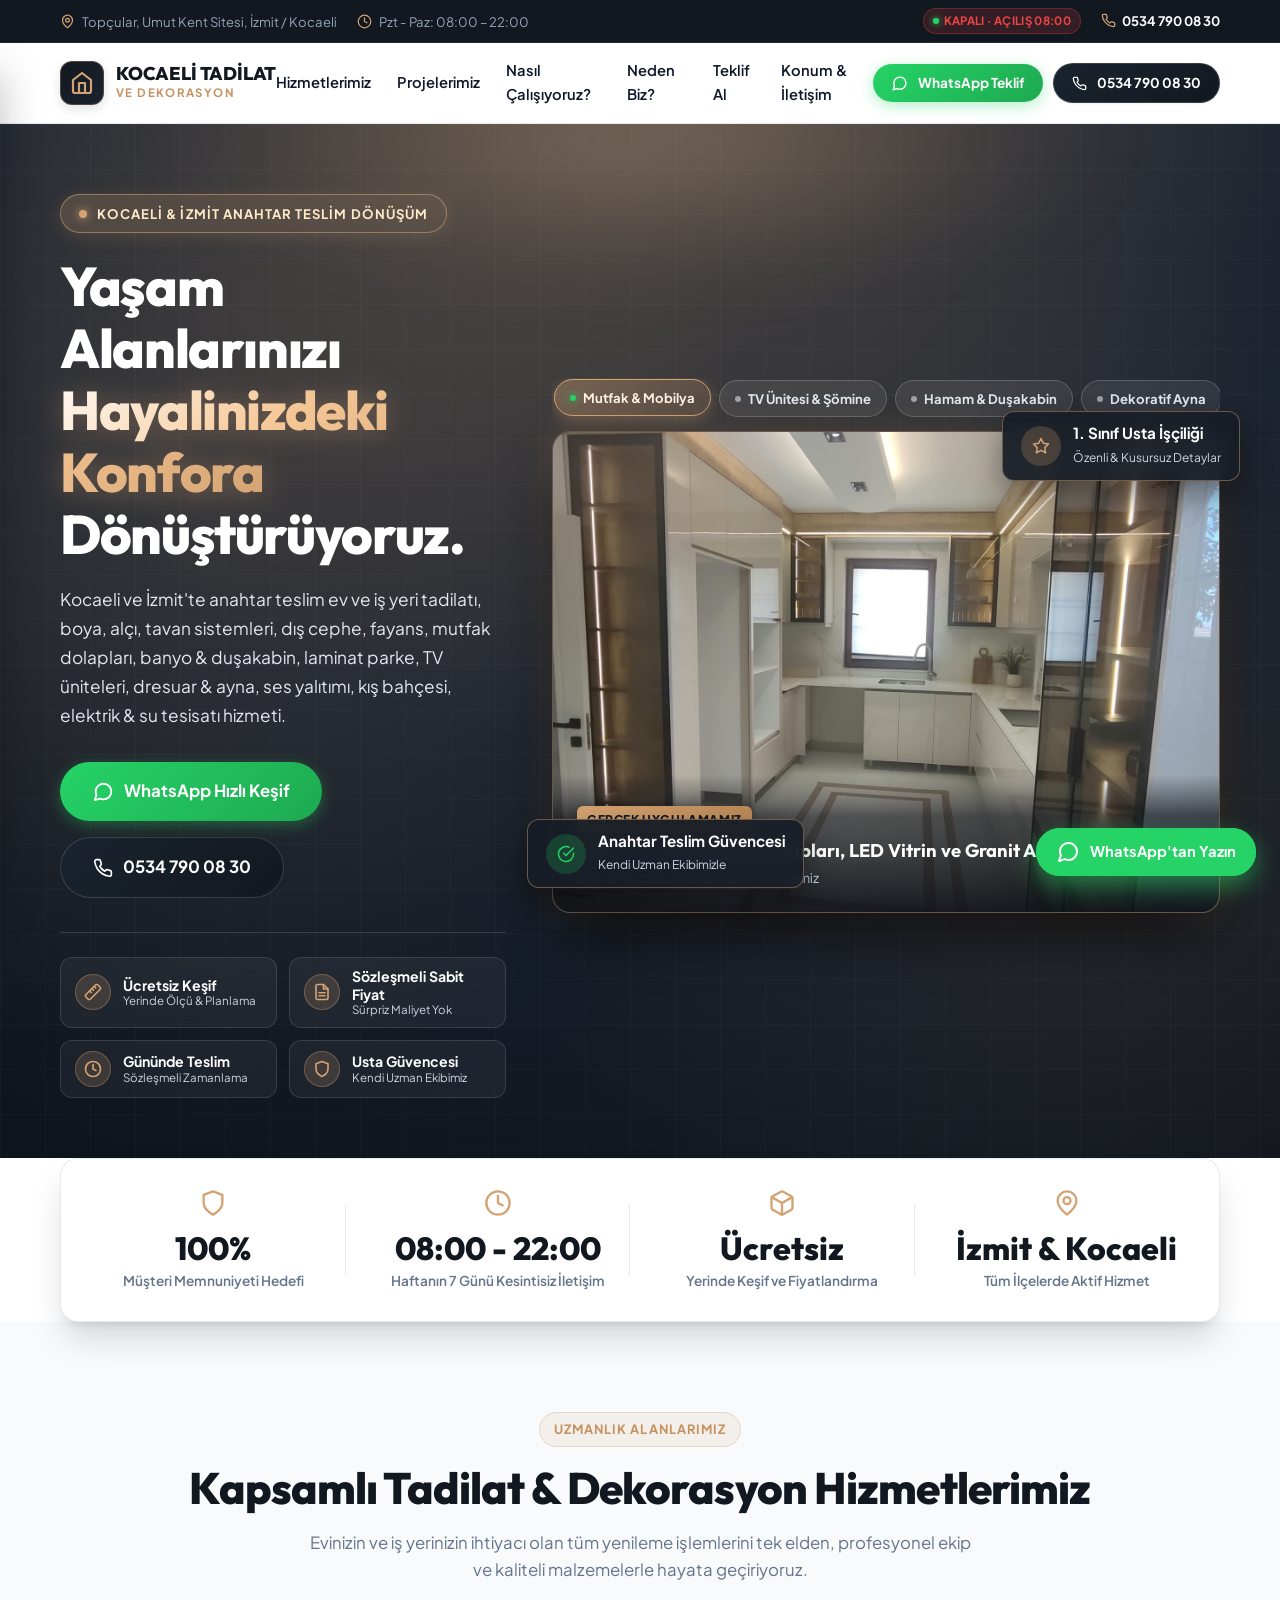
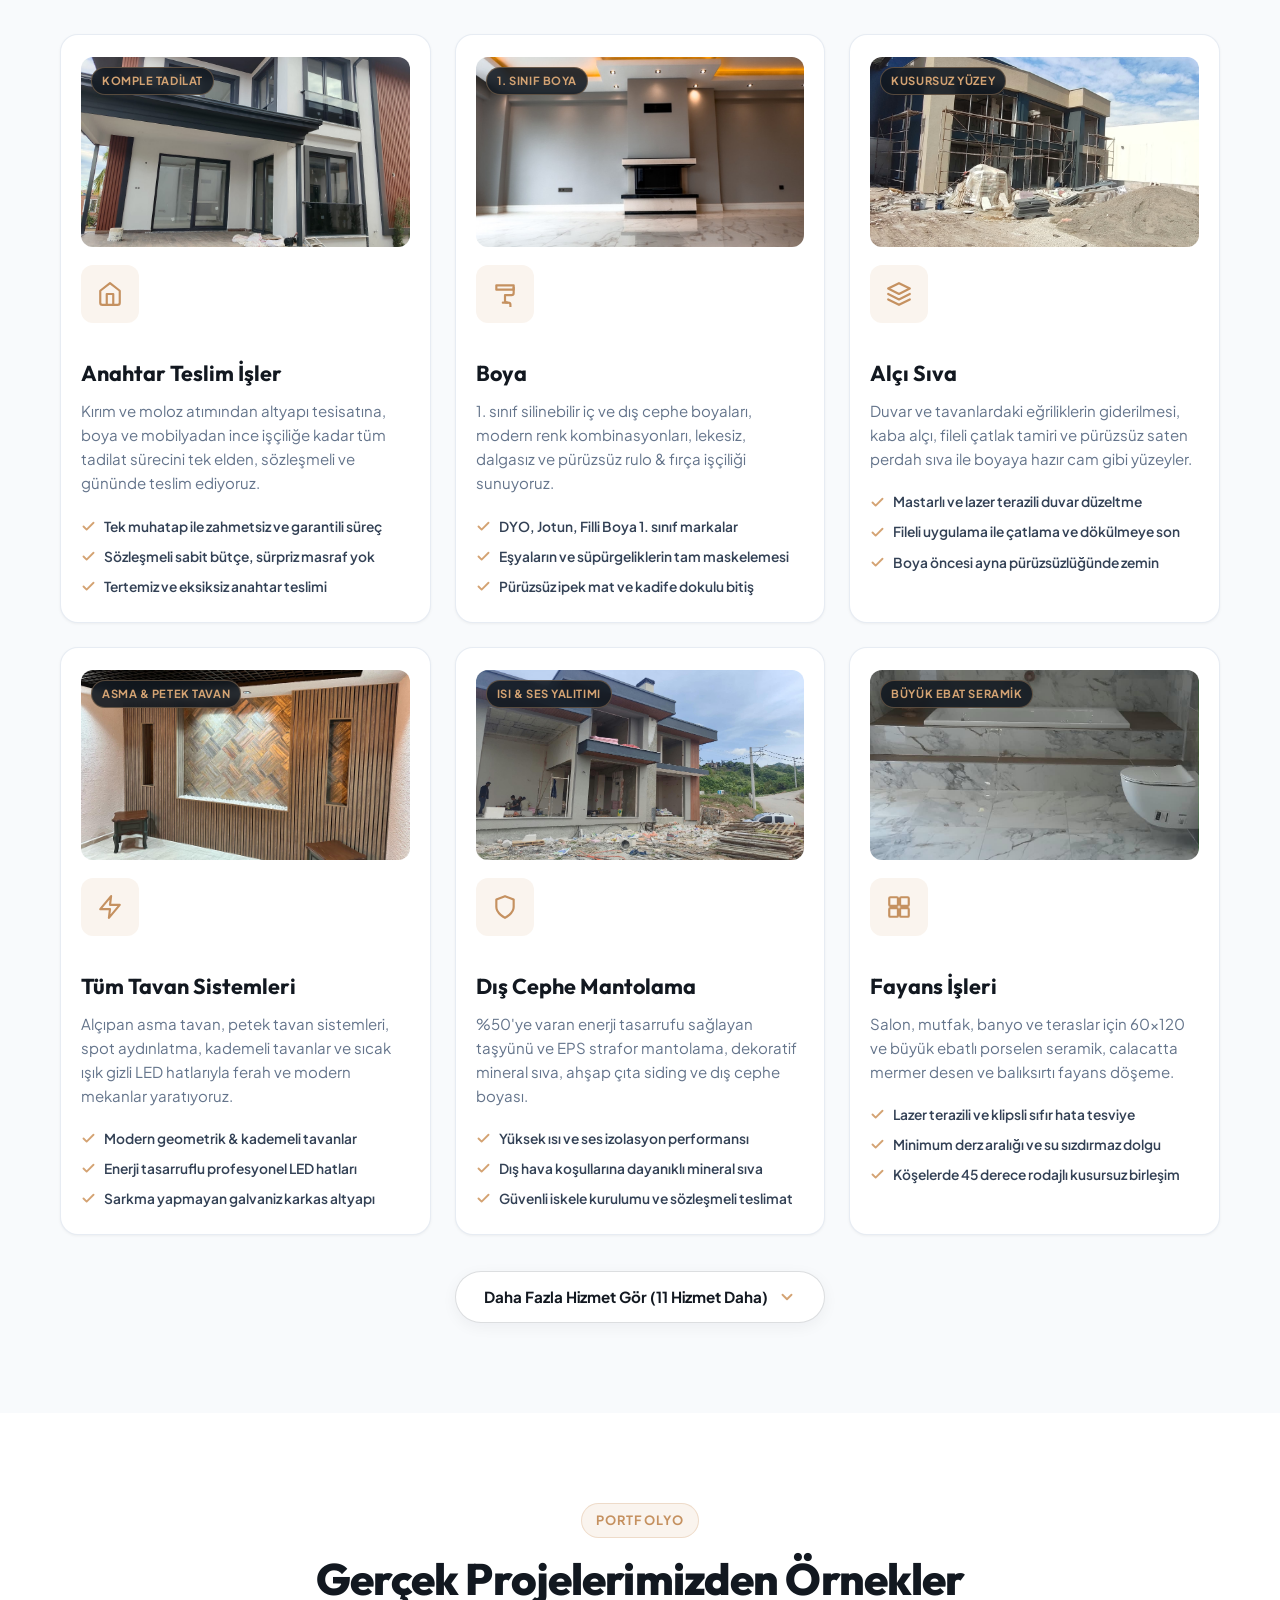
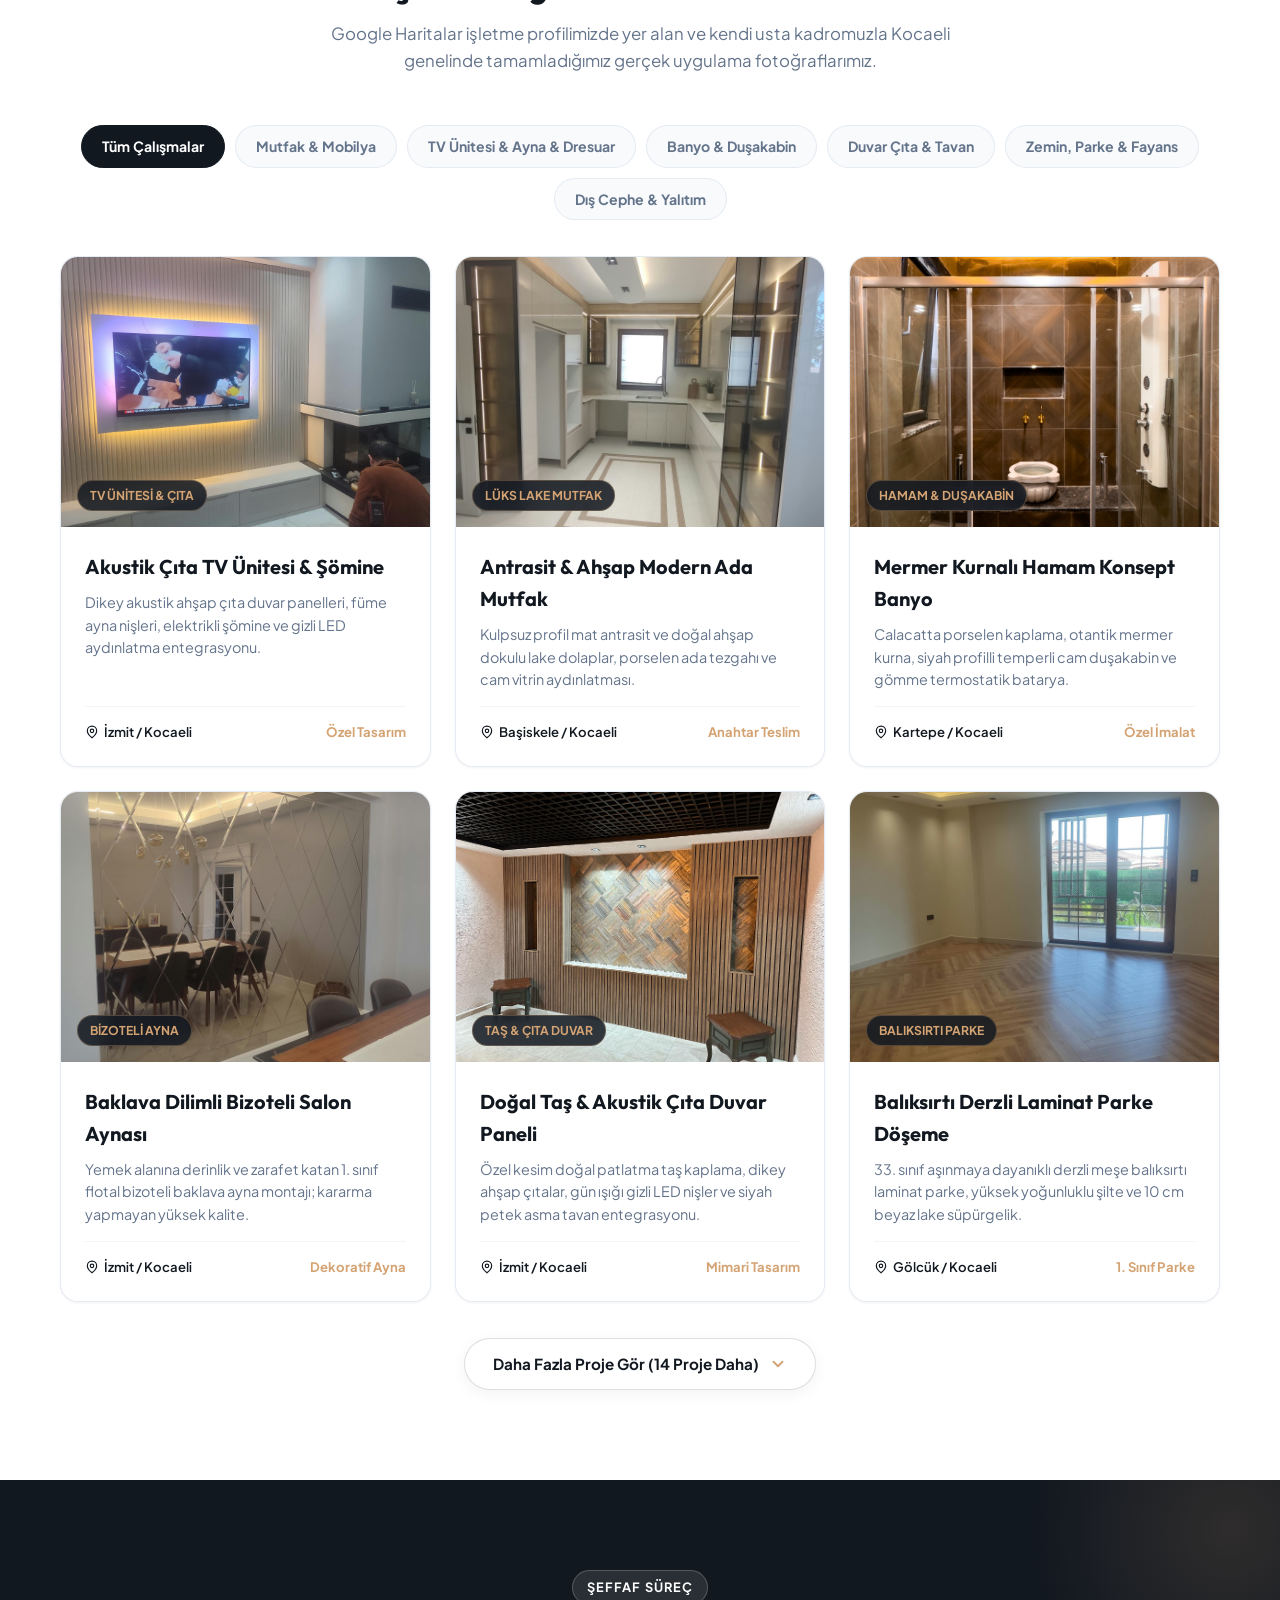
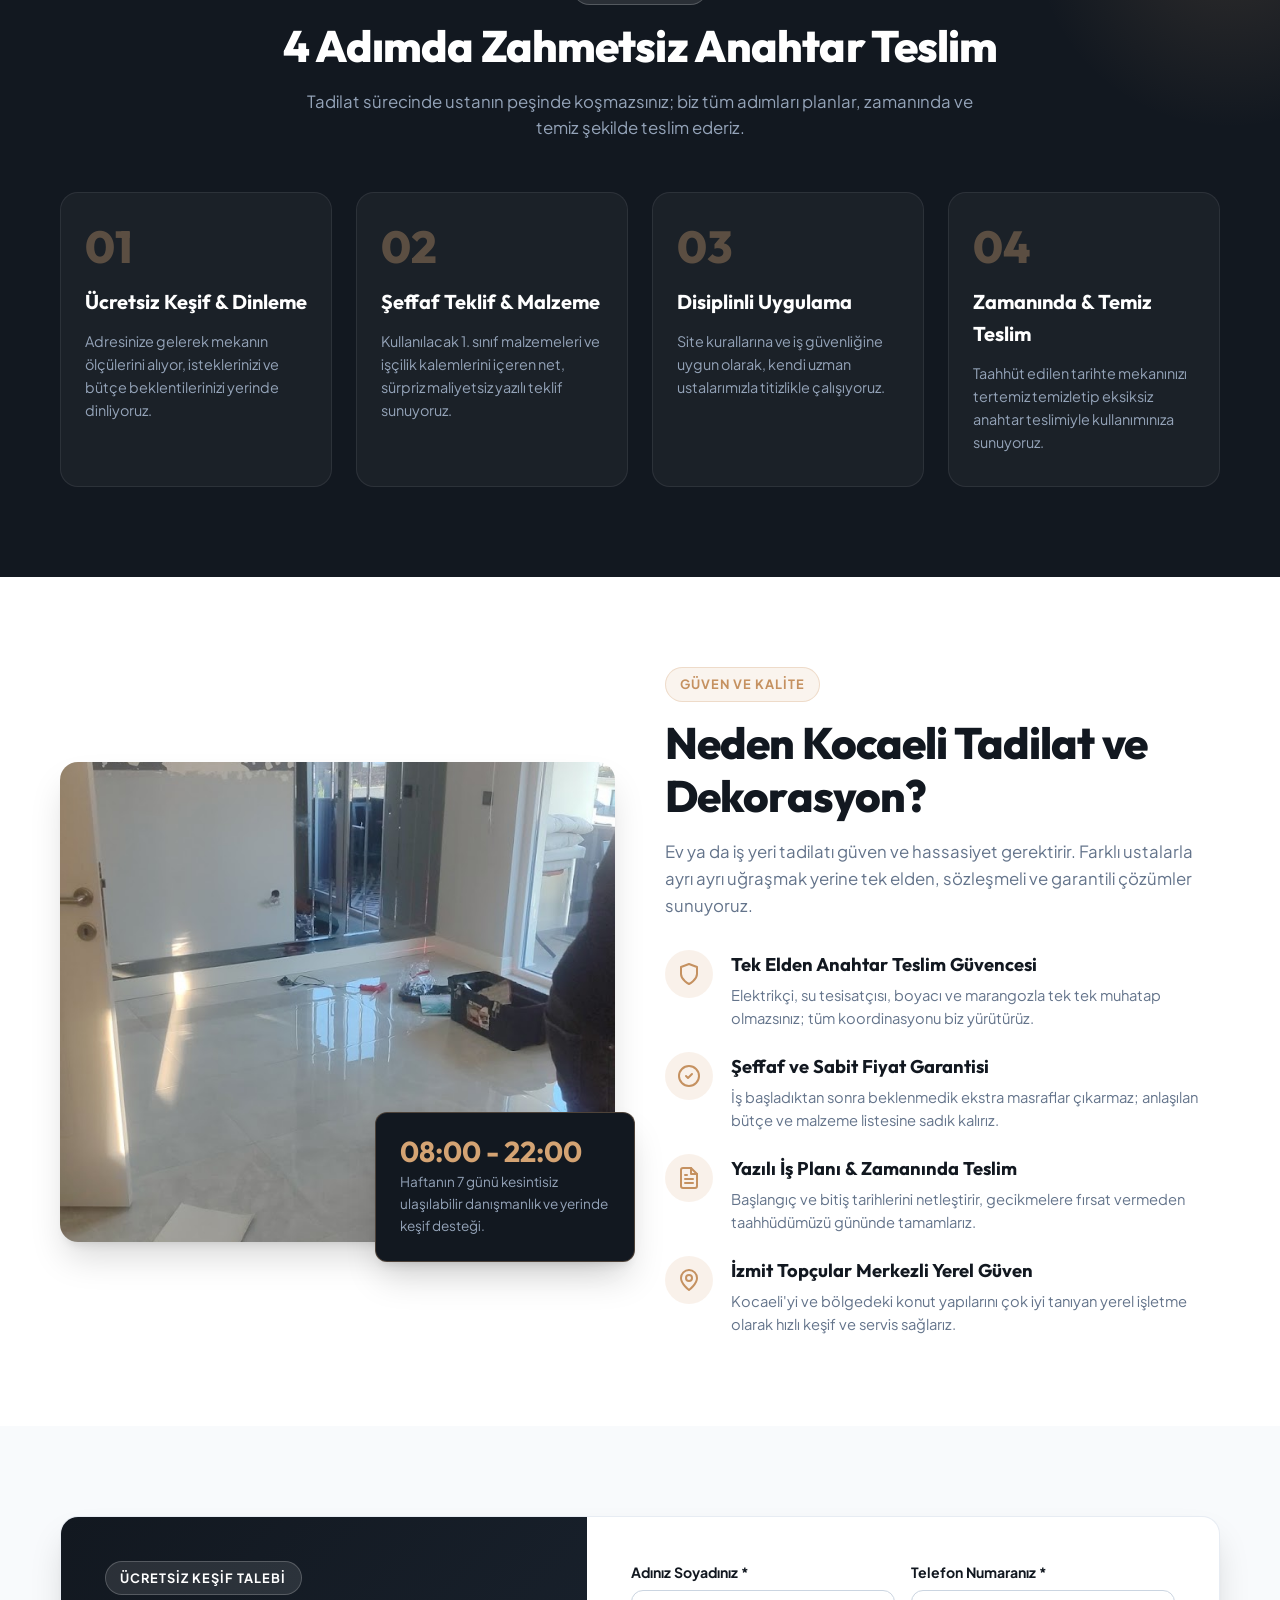
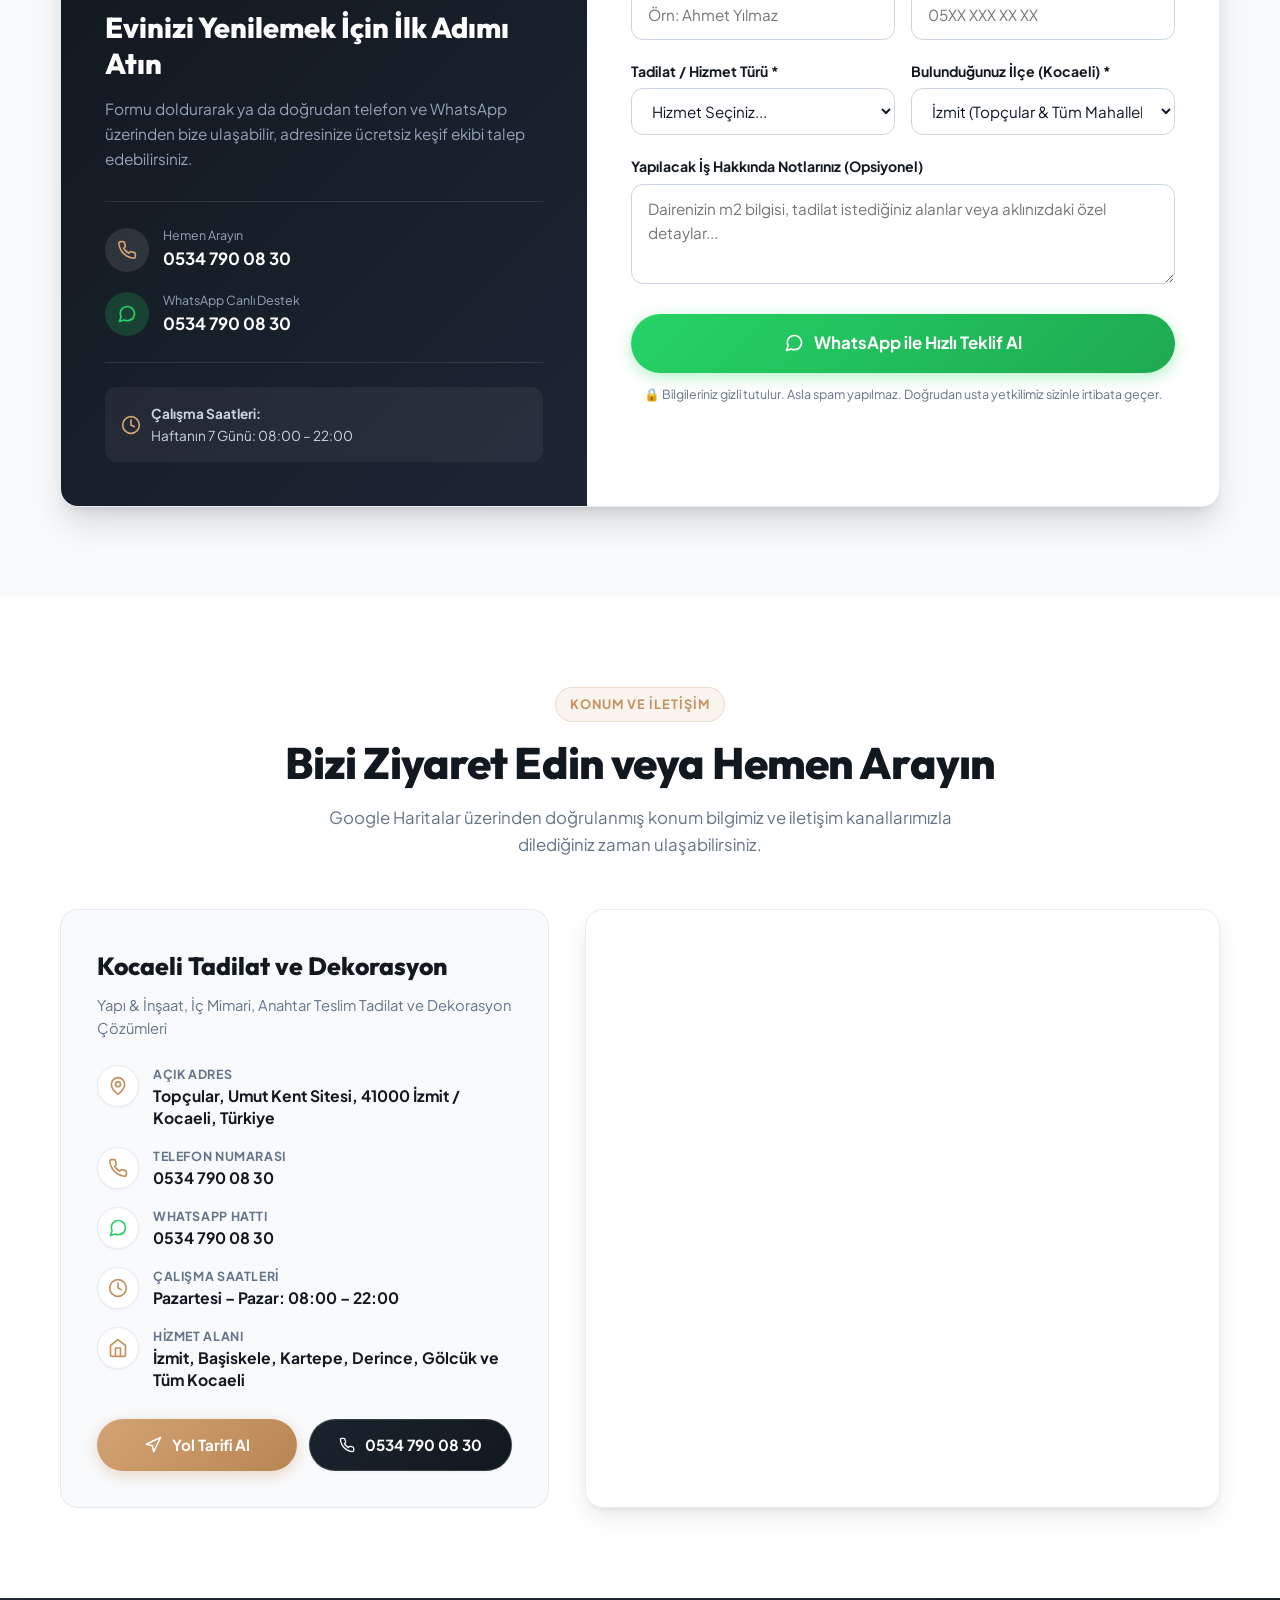
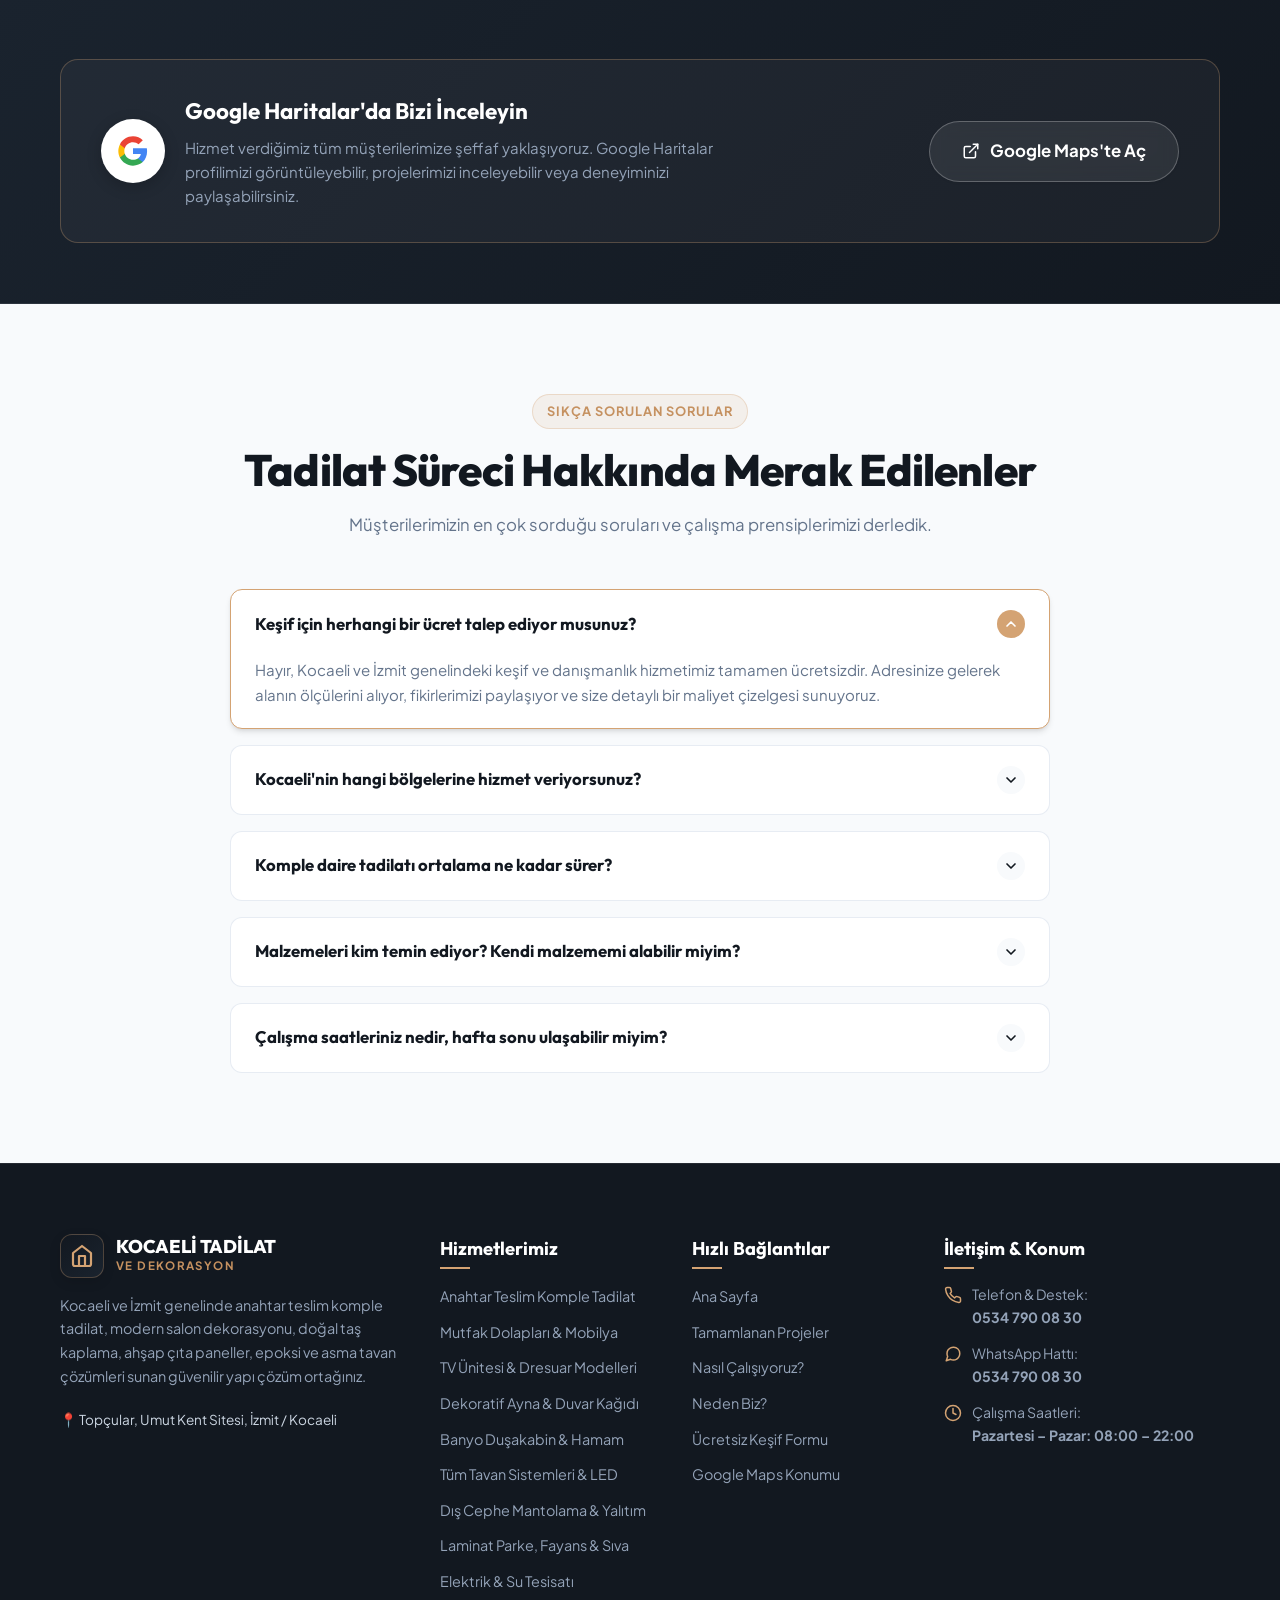
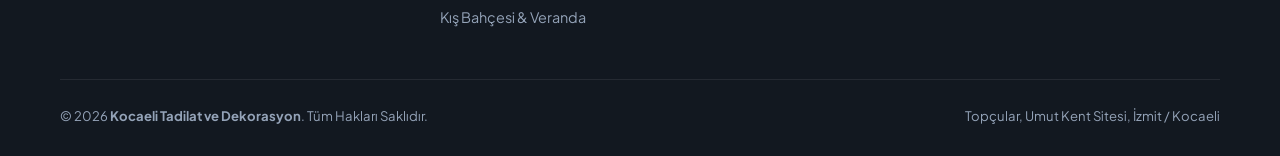
==== commit e1ce410a: "feat: add collapsible more/less toggle for services and portfolio on mobile" ====
--- a/new_repo/index.html
+++ b/new_repo/index.html
@@ -372,7 +372,7 @@
         <p class="section-desc">Evinizin ve iş yerinizin ihtiyacı olan tüm yenileme işlemlerini tek elden, profesyonel ekip ve kaliteli malzemelerle hayata geçiriyoruz.</p>
       </div>
 
-      <div class="services-grid">
+      <div class="services-grid" id="servicesGrid">
         <!-- 1. Anahtar Teslim İşler -->
         <div class="service-card reveal">
           <div class="service-card-image">
@@ -712,6 +712,14 @@
             <li><svg width="15" height="15" viewBox="0 0 24 24" fill="none" stroke="currentColor" stroke-width="3" stroke-linecap="round" stroke-linejoin="round"><polyline points="20 6 9 17 4 12"/></svg> Silinebilir, solmayan uzun ömürlü malzeme kalitesi</li>
           </ul>
         </div>
+      </div>
+
+      <!-- Services Show More / Less Toggle Button -->
+      <div class="section-load-more-wrapper reveal" id="servicesLoadMoreWrapper">
+        <button type="button" class="btn btn-load-more" id="toggleServicesBtn" aria-expanded="false" aria-controls="servicesGrid">
+          <span class="btn-text">Daha Fazla Hizmet Gör (11 Hizmet Daha)</span>
+          <svg class="btn-icon-chevron" width="18" height="18" viewBox="0 0 24 24" fill="none" stroke="currentColor" stroke-width="2.5" stroke-linecap="round" stroke-linejoin="round"><polyline points="6 9 12 15 18 9"/></svg>
+        </button>
       </div>
     </div>
   </section>
@@ -739,7 +747,7 @@
       </div>
 
       <!-- Gallery Grid -->
-      <div class="gallery-grid">
+      <div class="gallery-grid" id="galleryGrid">
 
         <!-- 1. TV Ünitesi & Akustik Çıta -->
         <div class="gallery-item reveal" data-category="ayna-tv-dresuar">
@@ -1221,6 +1229,14 @@
           </div>
         </div>
 
+      </div>
+
+      <!-- Gallery Show More / Less Toggle Button -->
+      <div class="section-load-more-wrapper reveal" id="galleryLoadMoreWrapper">
+        <button type="button" class="btn btn-load-more" id="toggleGalleryBtn" aria-expanded="false" aria-controls="galleryGrid">
+          <span class="btn-text">Daha Fazla Proje Gör (14 Proje Daha)</span>
+          <svg class="btn-icon-chevron" width="18" height="18" viewBox="0 0 24 24" fill="none" stroke="currentColor" stroke-width="2.5" stroke-linecap="round" stroke-linejoin="round"><polyline points="6 9 12 15 18 9"/></svg>
+        </button>
       </div>
     </div>
   </section>
--- a/new_repo/assets/css/style.css
+++ b/new_repo/assets/css/style.css
@@ -2644,3 +2644,80 @@
 .reveal-delay-1 { transition-delay: 0.15s; }
 .reveal-delay-2 { transition-delay: 0.3s; }
 .reveal-delay-3 { transition-delay: 0.45s; }
+
+/* --------------------------------------------------------------------------
+   20. Collapsible Sections ("Daha Fazla Gör" & "Daha Az Göster")
+   -------------------------------------------------------------------------- */
+.section-load-more-wrapper {
+  margin-top: 36px;
+  text-align: center;
+  display: flex;
+  justify-content: center;
+  align-items: center;
+}
+
+.btn-load-more {
+  display: inline-flex;
+  align-items: center;
+  justify-content: center;
+  gap: 10px;
+  background: #FFFFFF;
+  color: var(--color-primary);
+  border: 1.5px solid rgba(26, 37, 48, 0.15);
+  padding: 13px 28px;
+  min-height: 48px;
+  font-size: 0.95rem;
+  font-weight: 700;
+  border-radius: var(--radius-full);
+  box-shadow: 0 4px 15px rgba(15, 23, 42, 0.05);
+  cursor: pointer;
+  transition: all var(--transition-normal);
+  user-select: none;
+  -webkit-tap-highlight-color: transparent;
+}
+
+.btn-load-more:hover {
+  background: var(--color-primary);
+  color: #FFFFFF;
+  border-color: var(--color-primary);
+  box-shadow: 0 8px 24px rgba(26, 37, 48, 0.18);
+  transform: translateY(-2px);
+}
+
+.btn-load-more:active {
+  transform: translateY(0);
+}
+
+.btn-load-more .btn-icon-chevron {
+  transition: transform 0.35s cubic-bezier(0.34, 1.56, 0.64, 1);
+  stroke: var(--color-secondary);
+}
+
+.btn-load-more:hover .btn-icon-chevron {
+  stroke: #FFFFFF;
+}
+
+.btn-load-more[aria-expanded="true"] .btn-icon-chevron {
+  transform: rotate(180deg);
+}
+
+/* Card appearance transitions */
+.service-card,
+.gallery-item {
+  transition: opacity 0.35s ease, transform 0.35s ease, box-shadow var(--transition-normal), border-color var(--transition-normal);
+}
+
+@media (max-width: 640px) {
+  .section-load-more-wrapper {
+    margin-top: 24px;
+    width: 100%;
+  }
+
+  .btn-load-more {
+    width: 100%;
+    max-width: 340px;
+    padding: 14px 20px;
+    font-size: 0.92rem;
+  }
+}
+
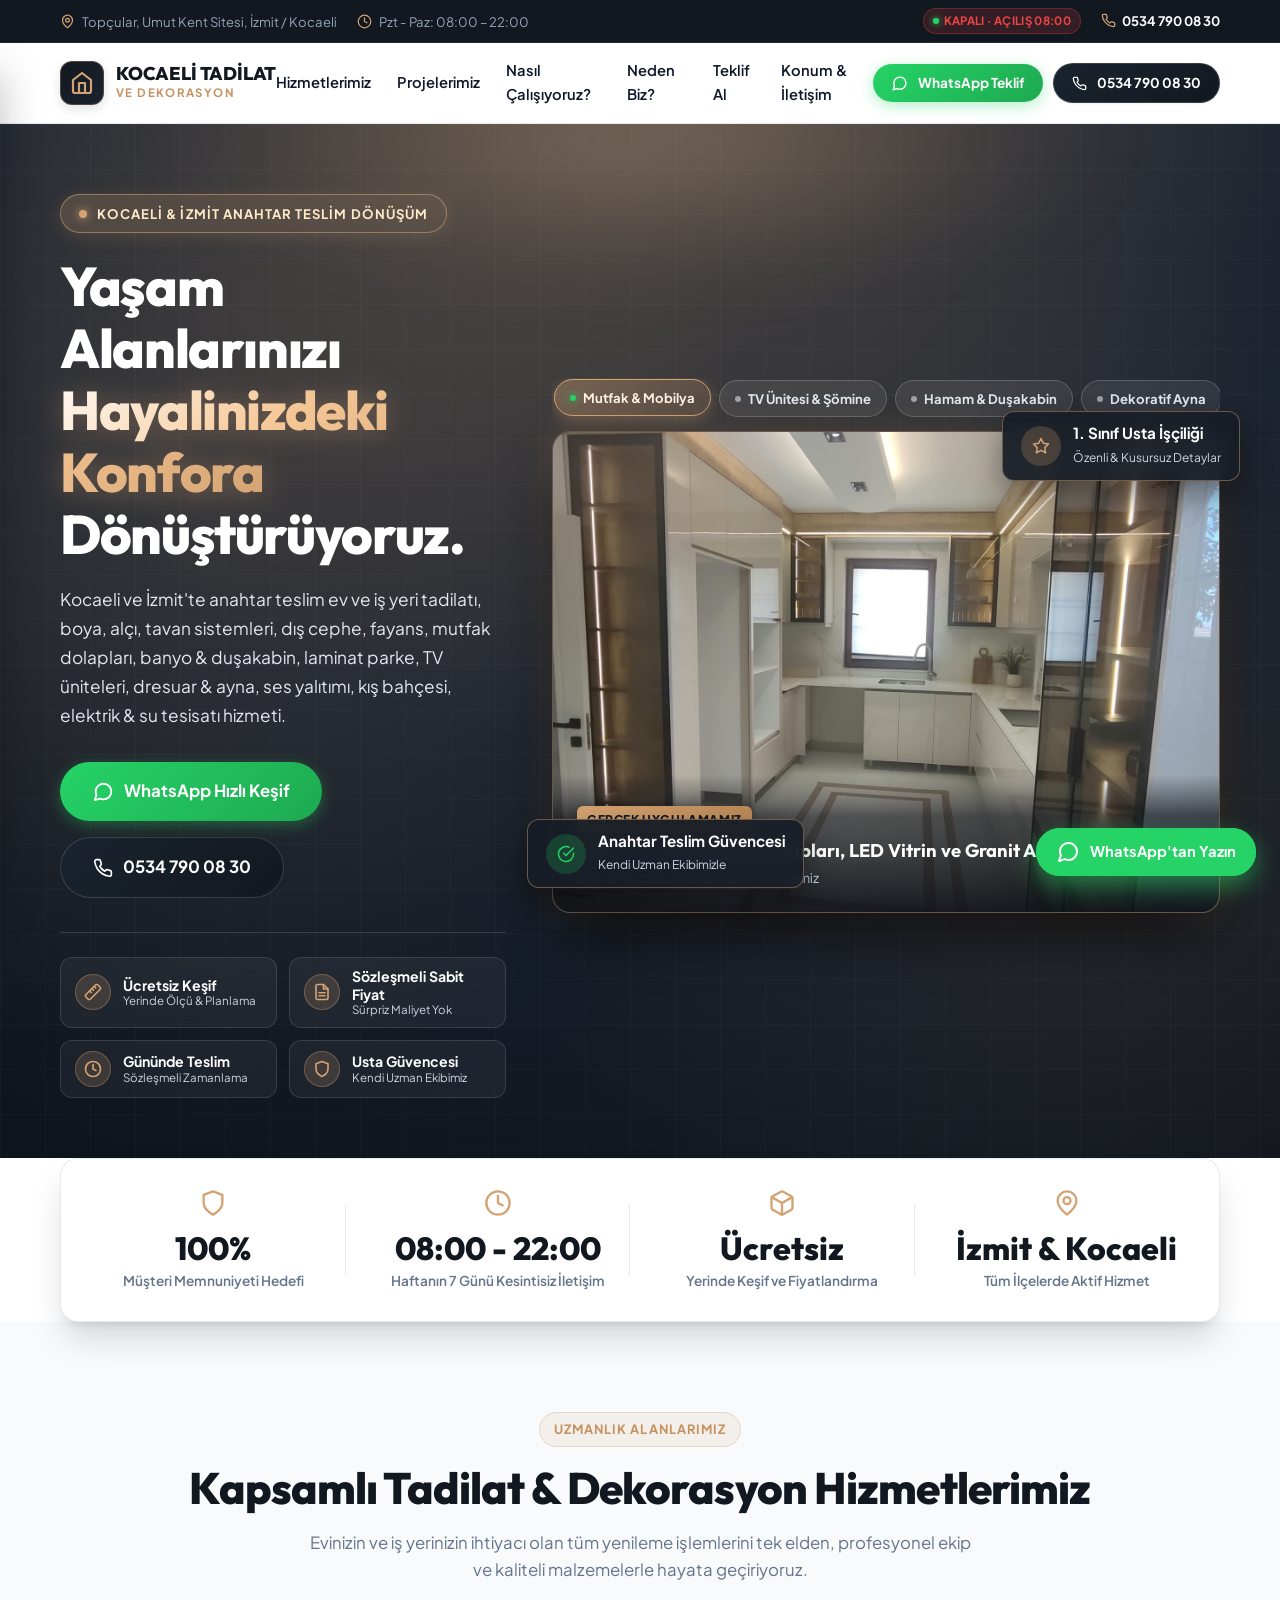
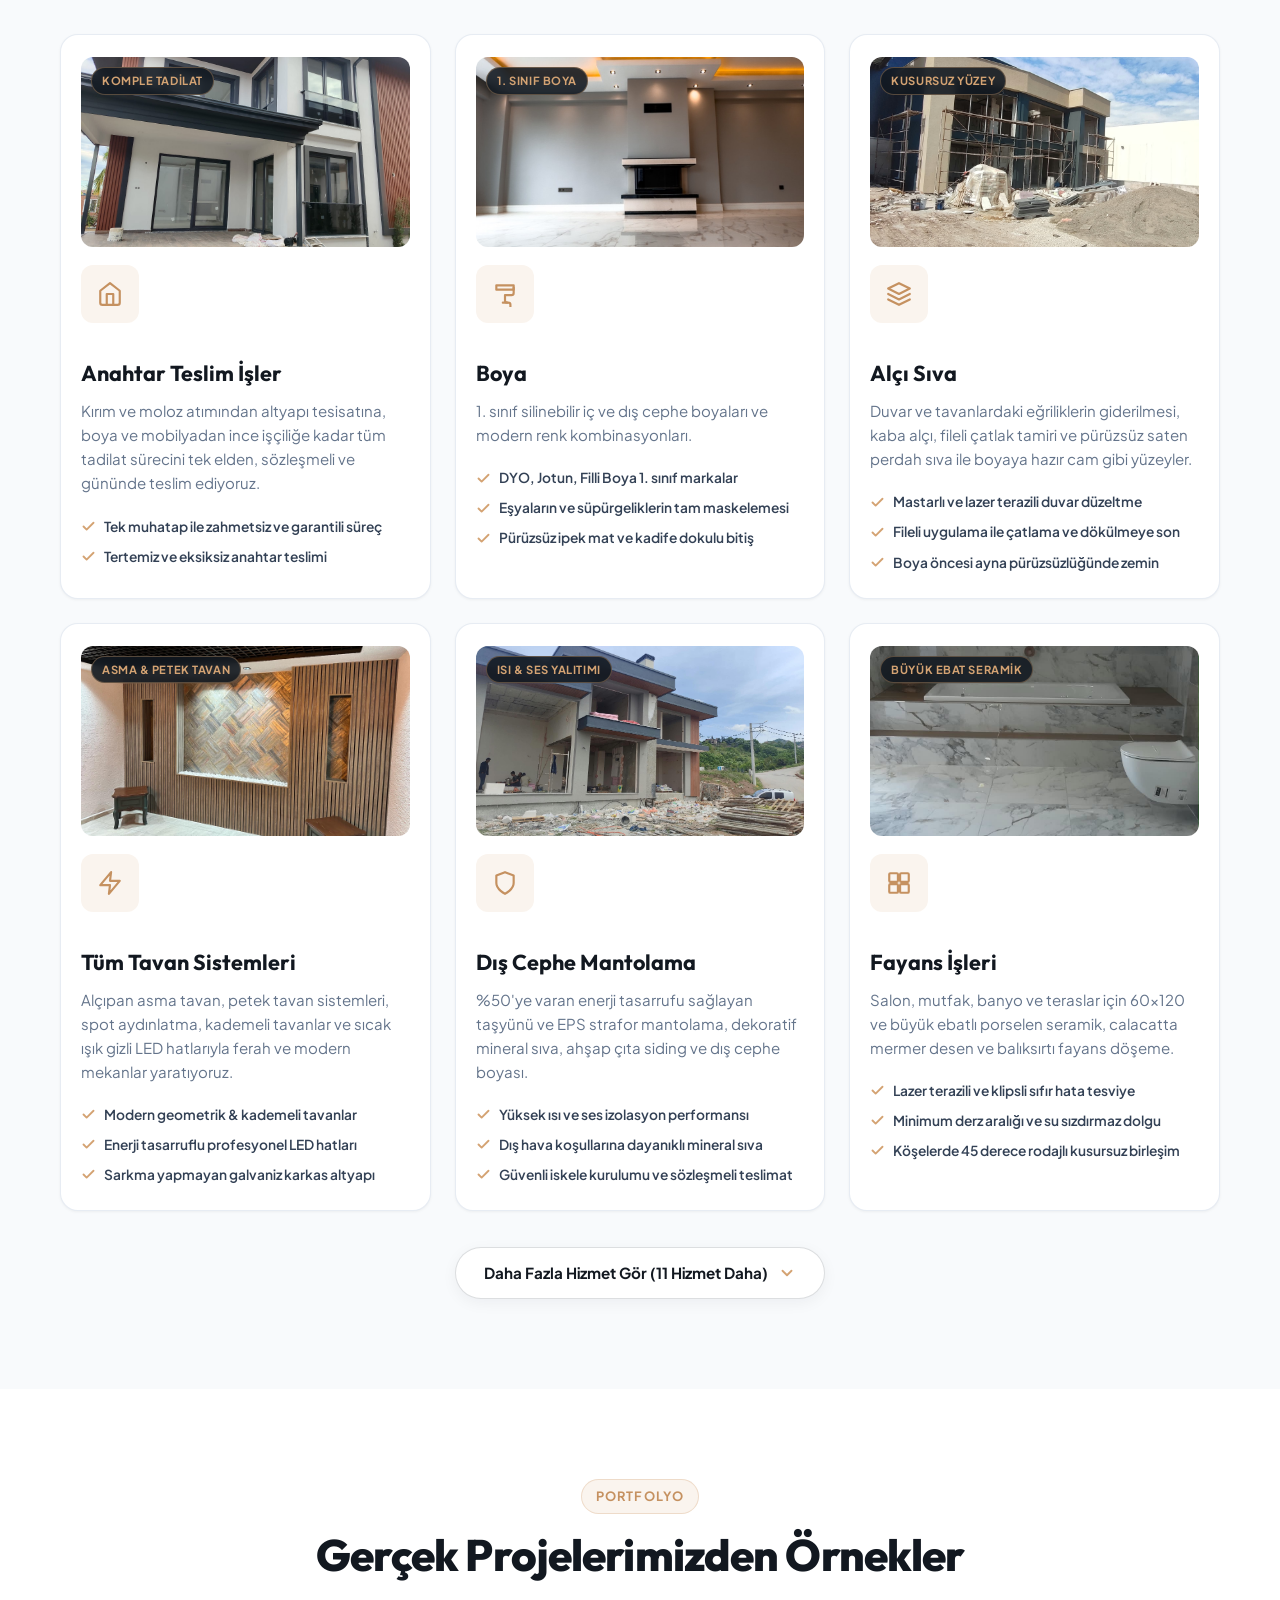
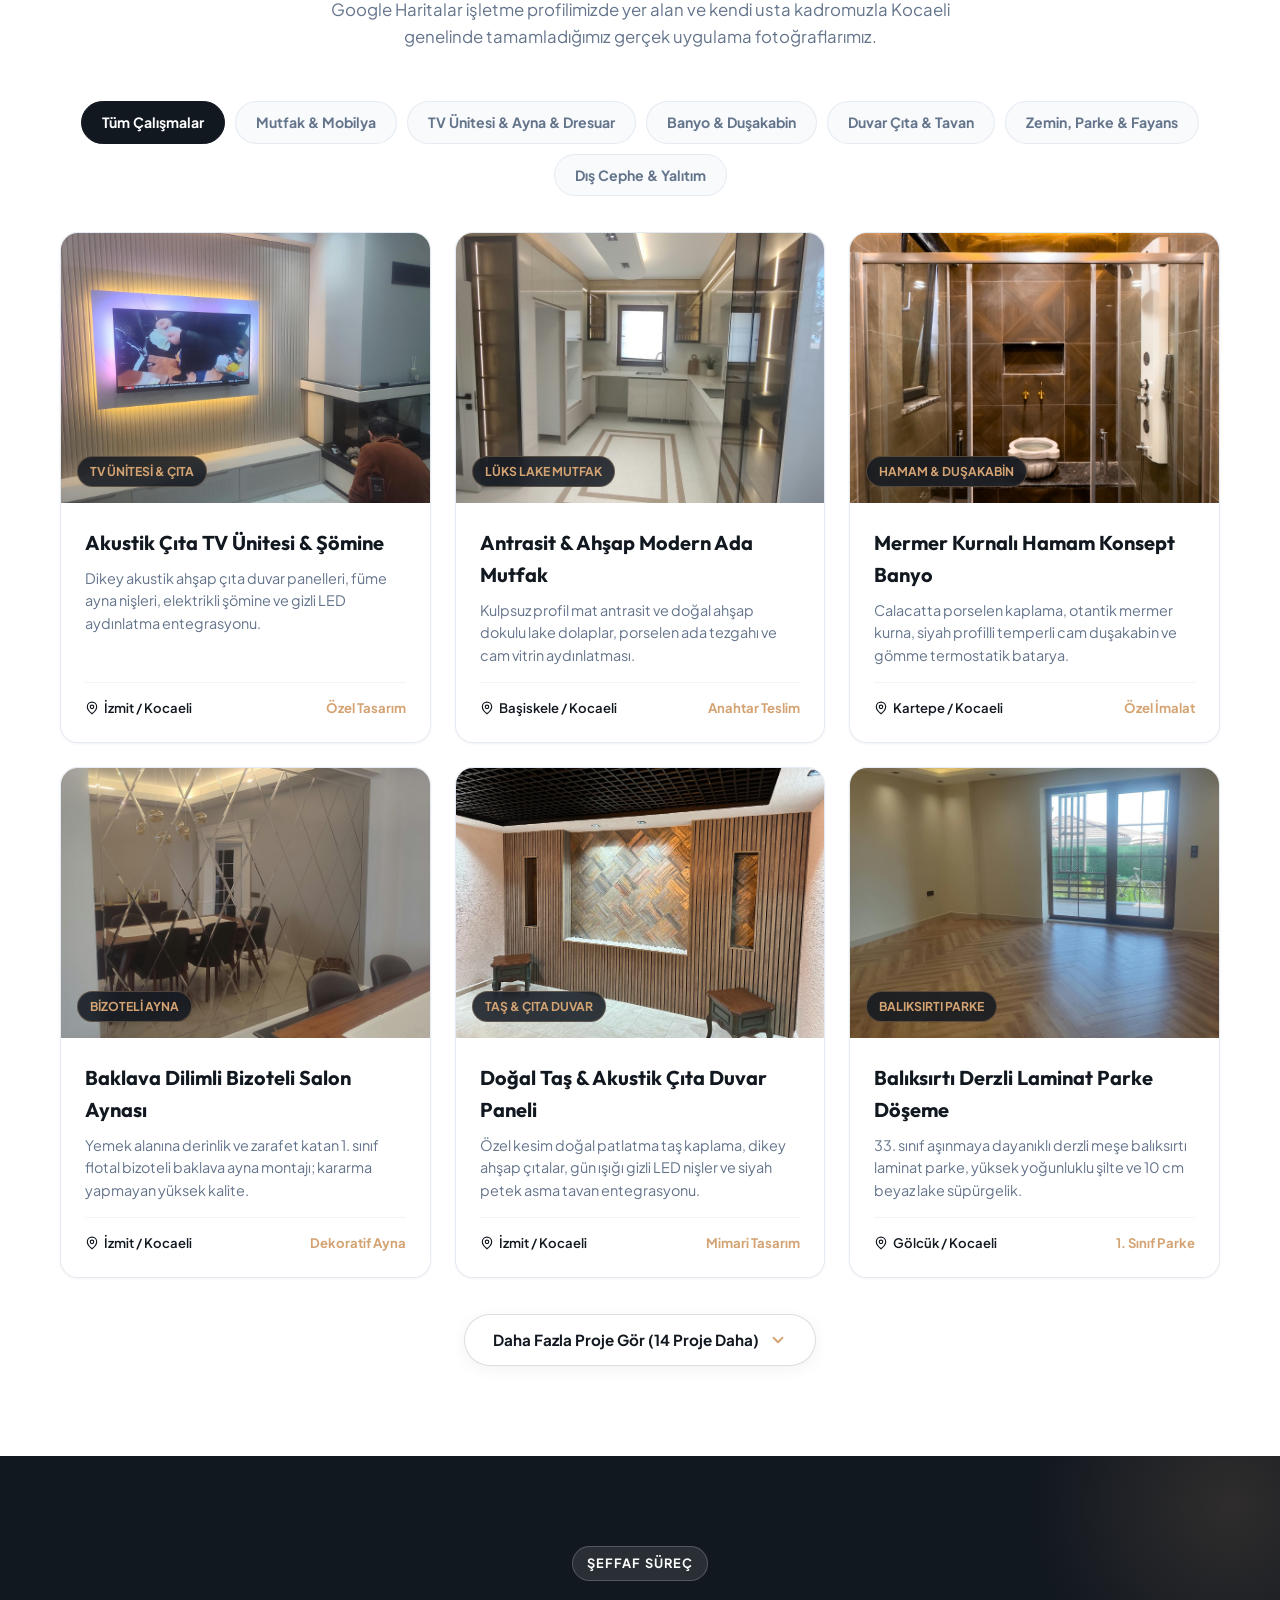
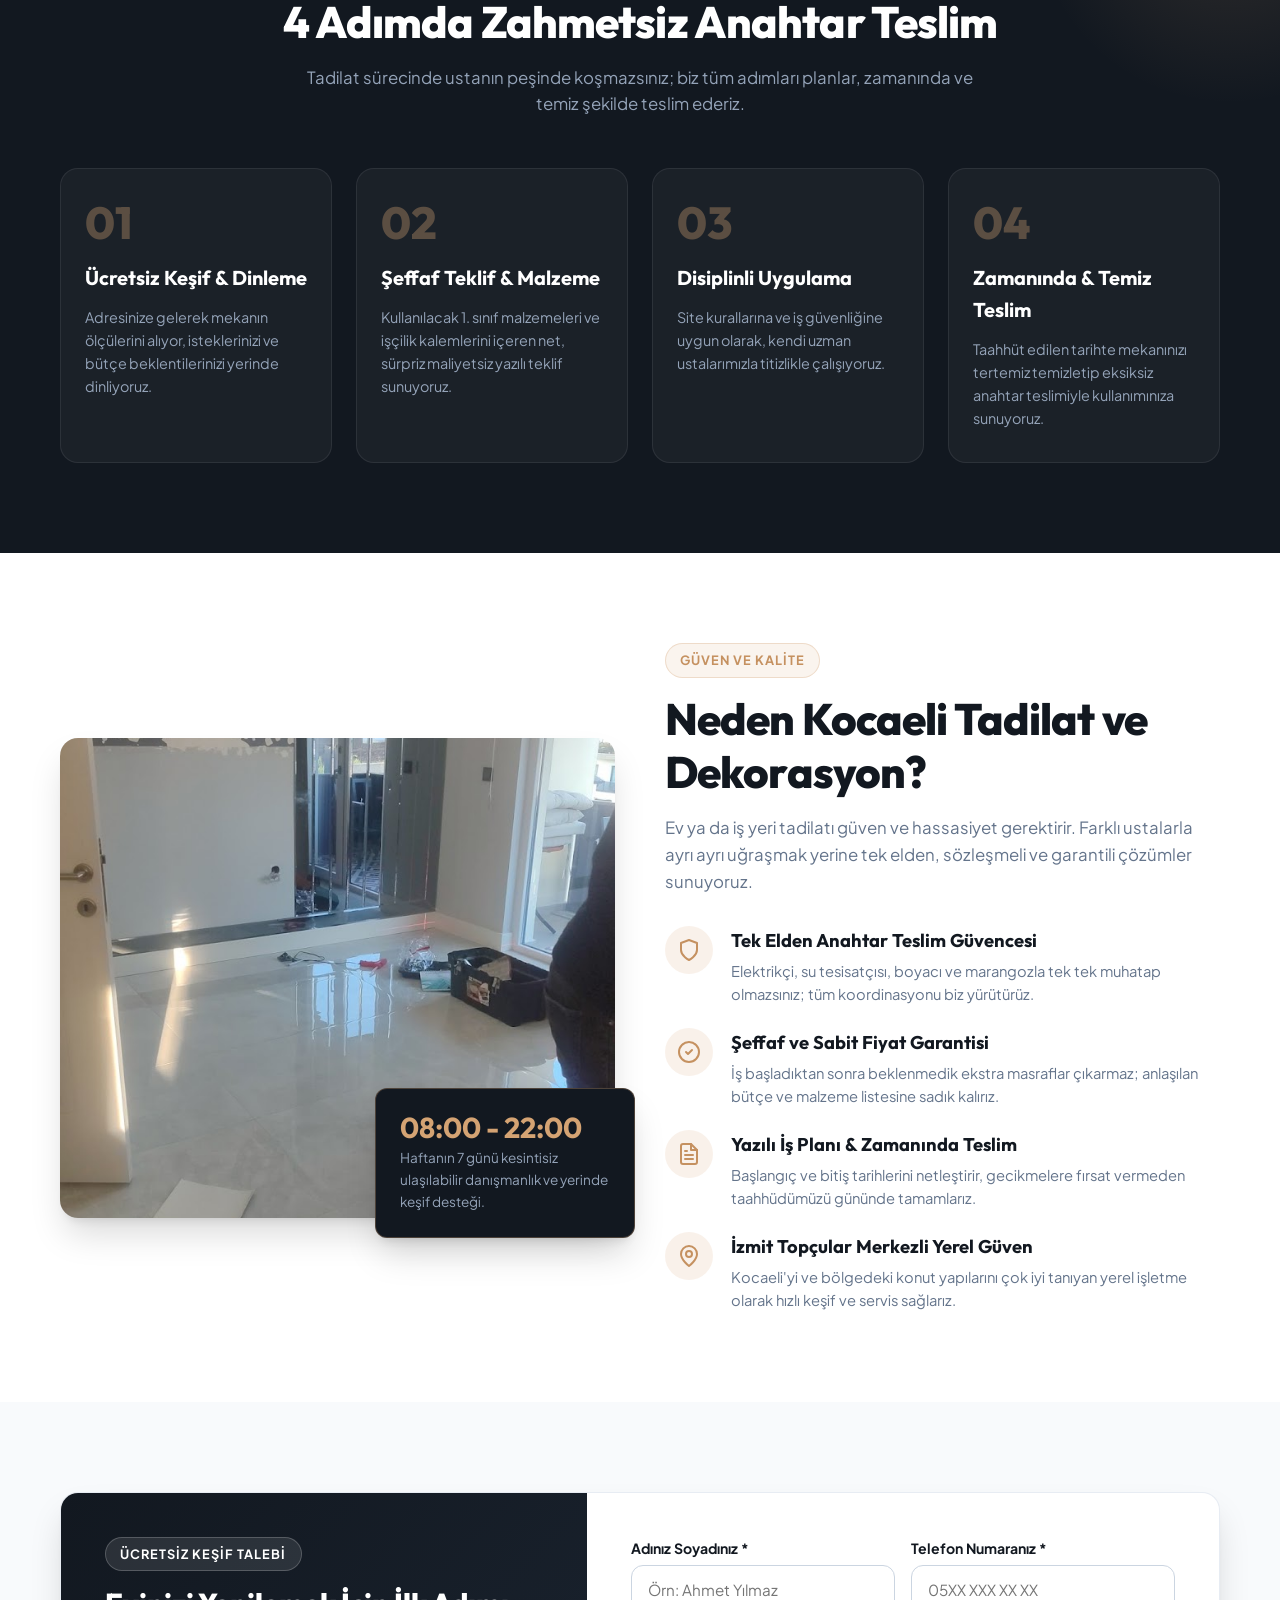
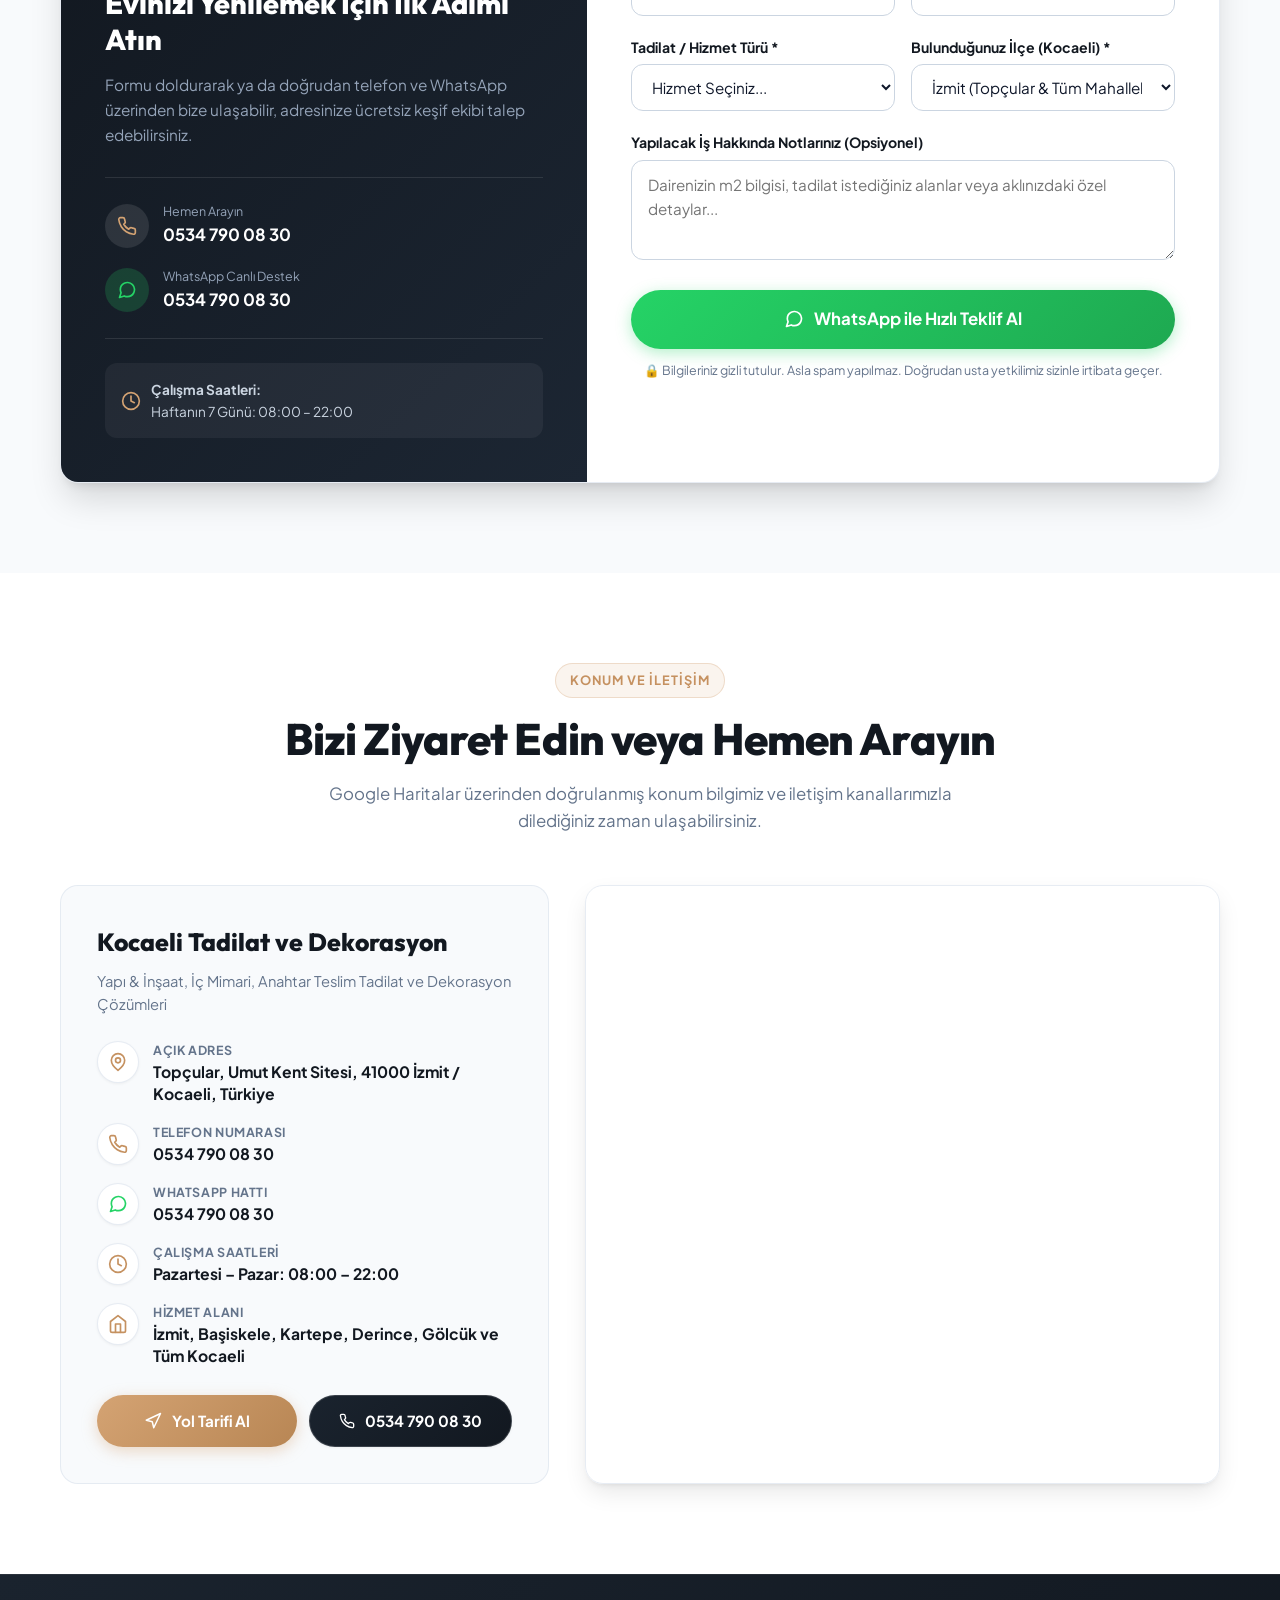
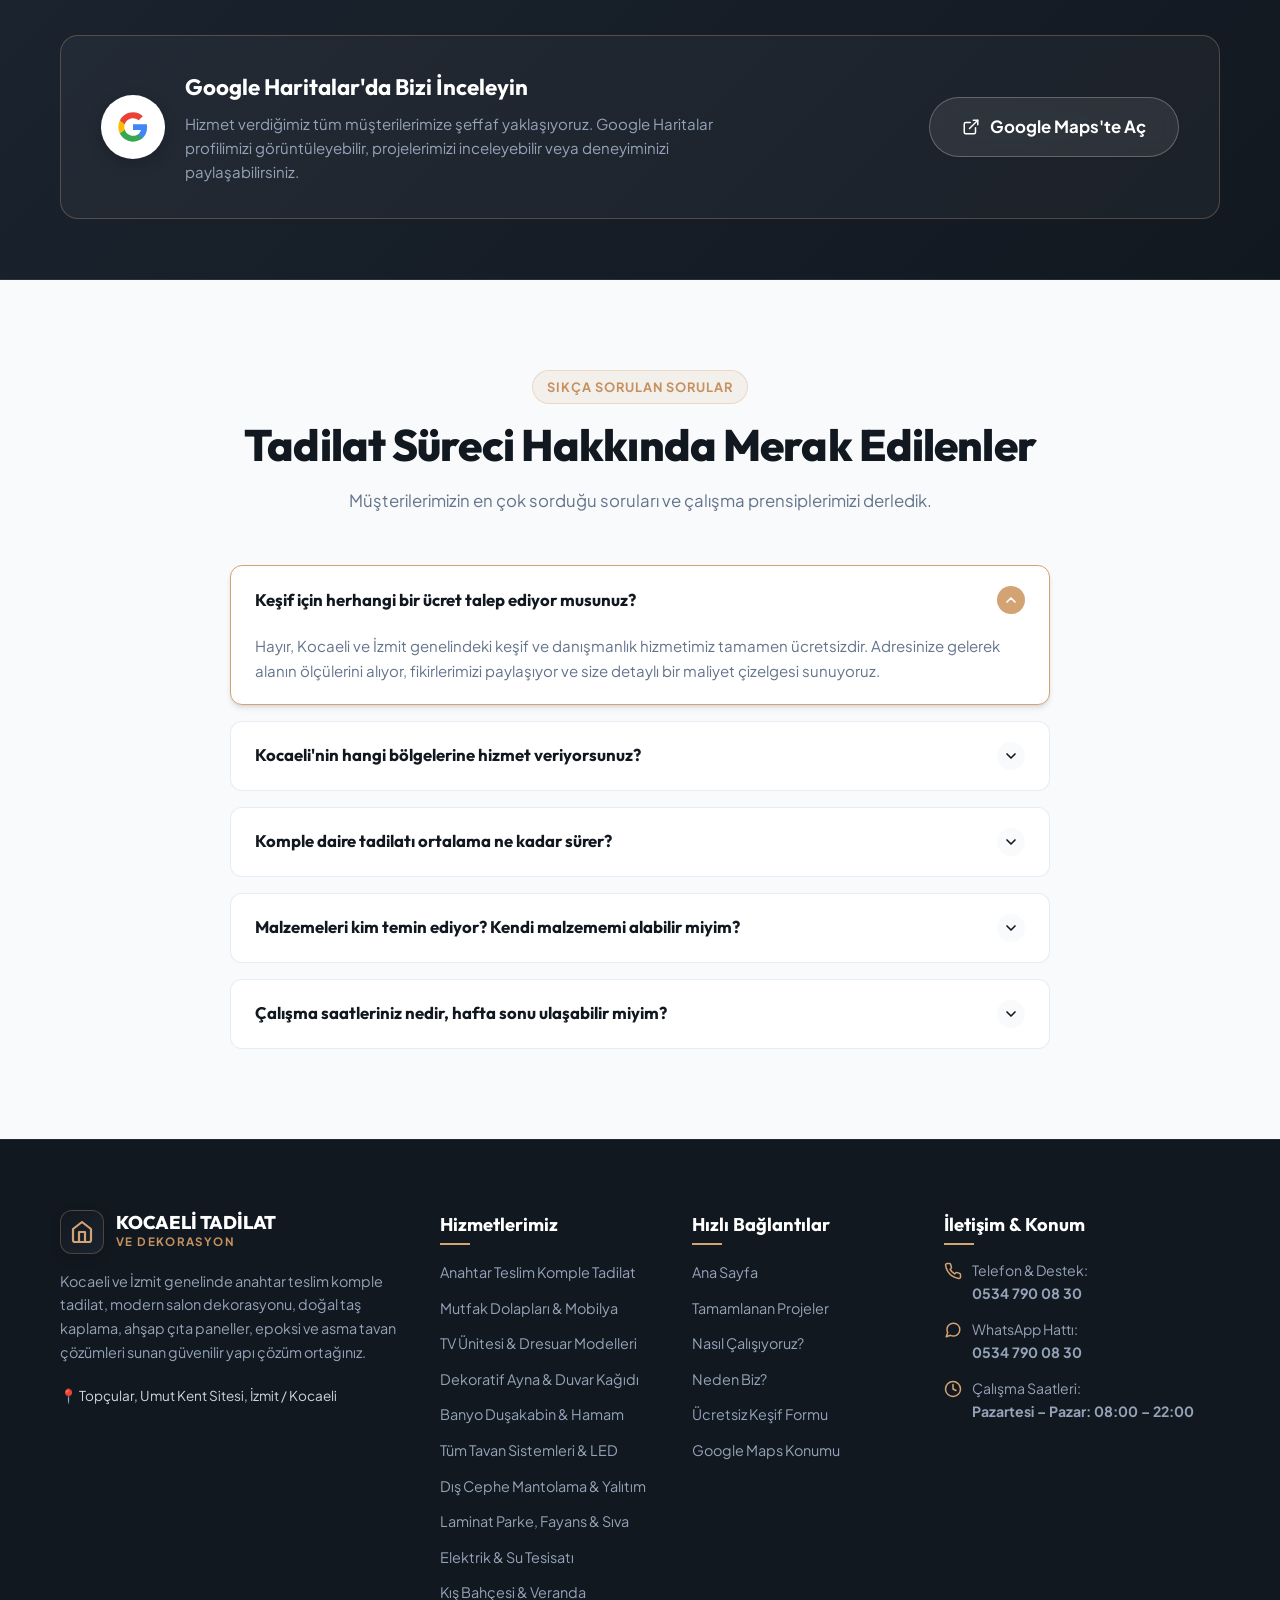
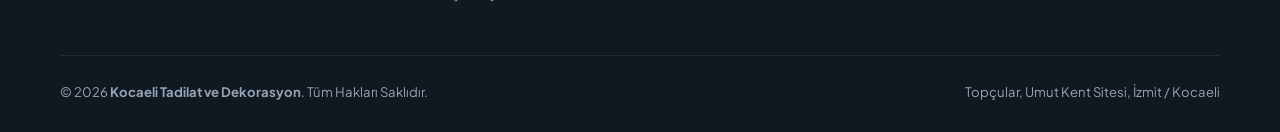
==== commit b23910cc: "feat: anahtar teslim, boya ve elektrik tesisati hizmet kartlarindaki metinler guncellendi" ====
--- a/new_repo/index.html
+++ b/new_repo/index.html
@@ -388,7 +388,6 @@
           <p class="service-desc">Kırım ve moloz atımından altyapı tesisatına, boya ve mobilyadan ince işçiliğe kadar tüm tadilat sürecini tek elden, sözleşmeli ve gününde teslim ediyoruz.</p>
           <ul class="service-features">
             <li><svg width="15" height="15" viewBox="0 0 24 24" fill="none" stroke="currentColor" stroke-width="3" stroke-linecap="round" stroke-linejoin="round"><polyline points="20 6 9 17 4 12"/></svg> Tek muhatap ile zahmetsiz ve garantili süreç</li>
-            <li><svg width="15" height="15" viewBox="0 0 24 24" fill="none" stroke="currentColor" stroke-width="3" stroke-linecap="round" stroke-linejoin="round"><polyline points="20 6 9 17 4 12"/></svg> Sözleşmeli sabit bütçe, sürpriz masraf yok</li>
             <li><svg width="15" height="15" viewBox="0 0 24 24" fill="none" stroke="currentColor" stroke-width="3" stroke-linecap="round" stroke-linejoin="round"><polyline points="20 6 9 17 4 12"/></svg> Tertemiz ve eksiksiz anahtar teslimi</li>
           </ul>
         </div>
@@ -405,7 +404,7 @@
             </div>
           </div>
           <h3 class="service-title">Boya</h3>
-          <p class="service-desc">1. sınıf silinebilir iç ve dış cephe boyaları, modern renk kombinasyonları, lekesiz, dalgasız ve pürüzsüz rulo &amp; fırça işçiliği sunuyoruz.</p>
+          <p class="service-desc">1. sınıf silinebilir iç ve dış cephe boyaları ve modern renk kombinasyonları.</p>
           <ul class="service-features">
             <li><svg width="15" height="15" viewBox="0 0 24 24" fill="none" stroke="currentColor" stroke-width="3" stroke-linecap="round" stroke-linejoin="round"><polyline points="20 6 9 17 4 12"/></svg> DYO, Jotun, Filli Boya 1. sınıf markalar</li>
             <li><svg width="15" height="15" viewBox="0 0 24 24" fill="none" stroke="currentColor" stroke-width="3" stroke-linecap="round" stroke-linejoin="round"><polyline points="20 6 9 17 4 12"/></svg> Eşyaların ve süpürgeliklerin tam maskelemesi</li>
@@ -665,7 +664,7 @@
             </div>
           </div>
           <h3 class="service-title">Elektrik Tesisatı</h3>
-          <p class="service-desc">Halojensiz yangına dayanıklı kablolama, sigorta panosu yenileme, gizli LED ve spot tavan hatları, priz-anahtar montajı ve aydınlatma altyapısı.</p>
+          <p class="service-desc">Sigorta panosu yenileme, gizli LED ve spot tavan hatları, priz-anahtar montajı ve aydınlatma altyapısı.</p>
           <ul class="service-features">
             <li><svg width="15" height="15" viewBox="0 0 24 24" fill="none" stroke="currentColor" stroke-width="3" stroke-linecap="round" stroke-linejoin="round"><polyline points="20 6 9 17 4 12"/></svg> TSE ve Avrupa standartlarına uygun kablolama</li>
             <li><svg width="15" height="15" viewBox="0 0 24 24" fill="none" stroke="currentColor" stroke-width="3" stroke-linecap="round" stroke-linejoin="round"><polyline points="20 6 9 17 4 12"/></svg> Yük dengeli sigorta panosu &amp; kaçak akım rölesi</li>
